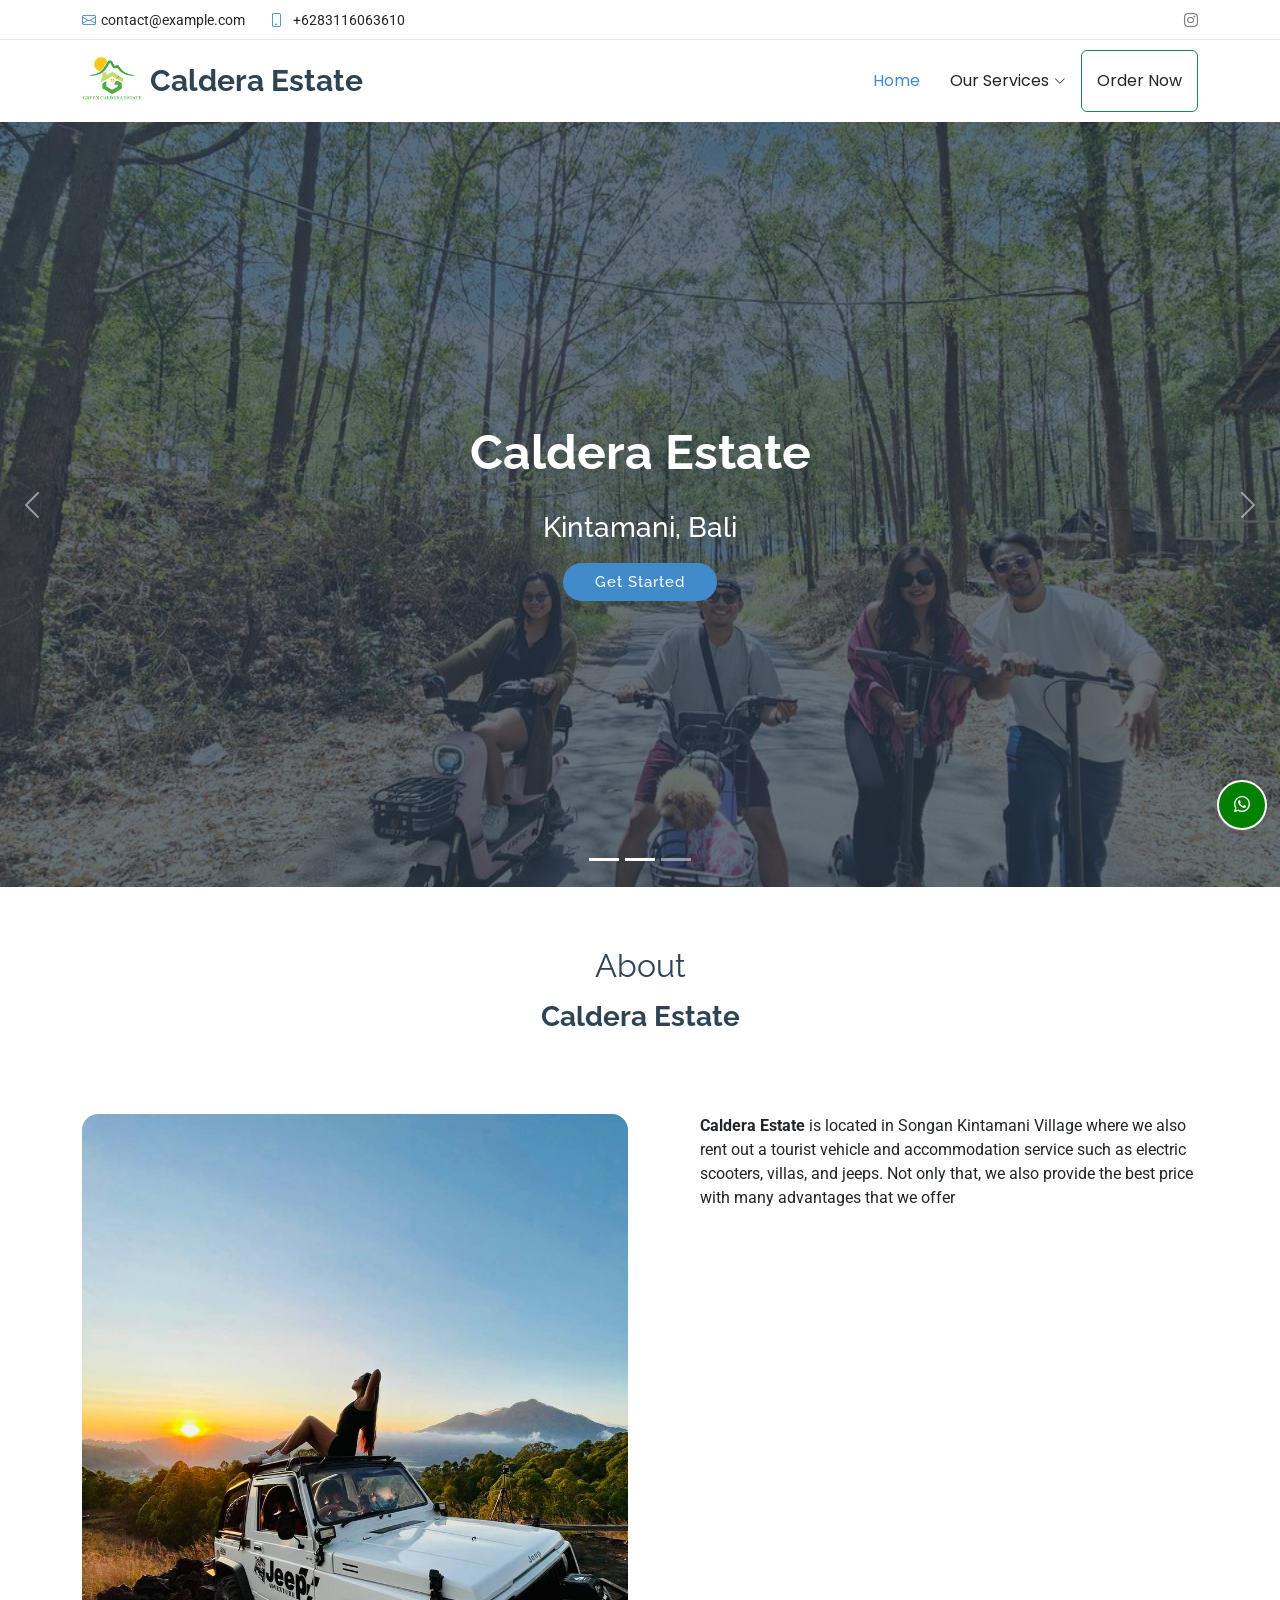
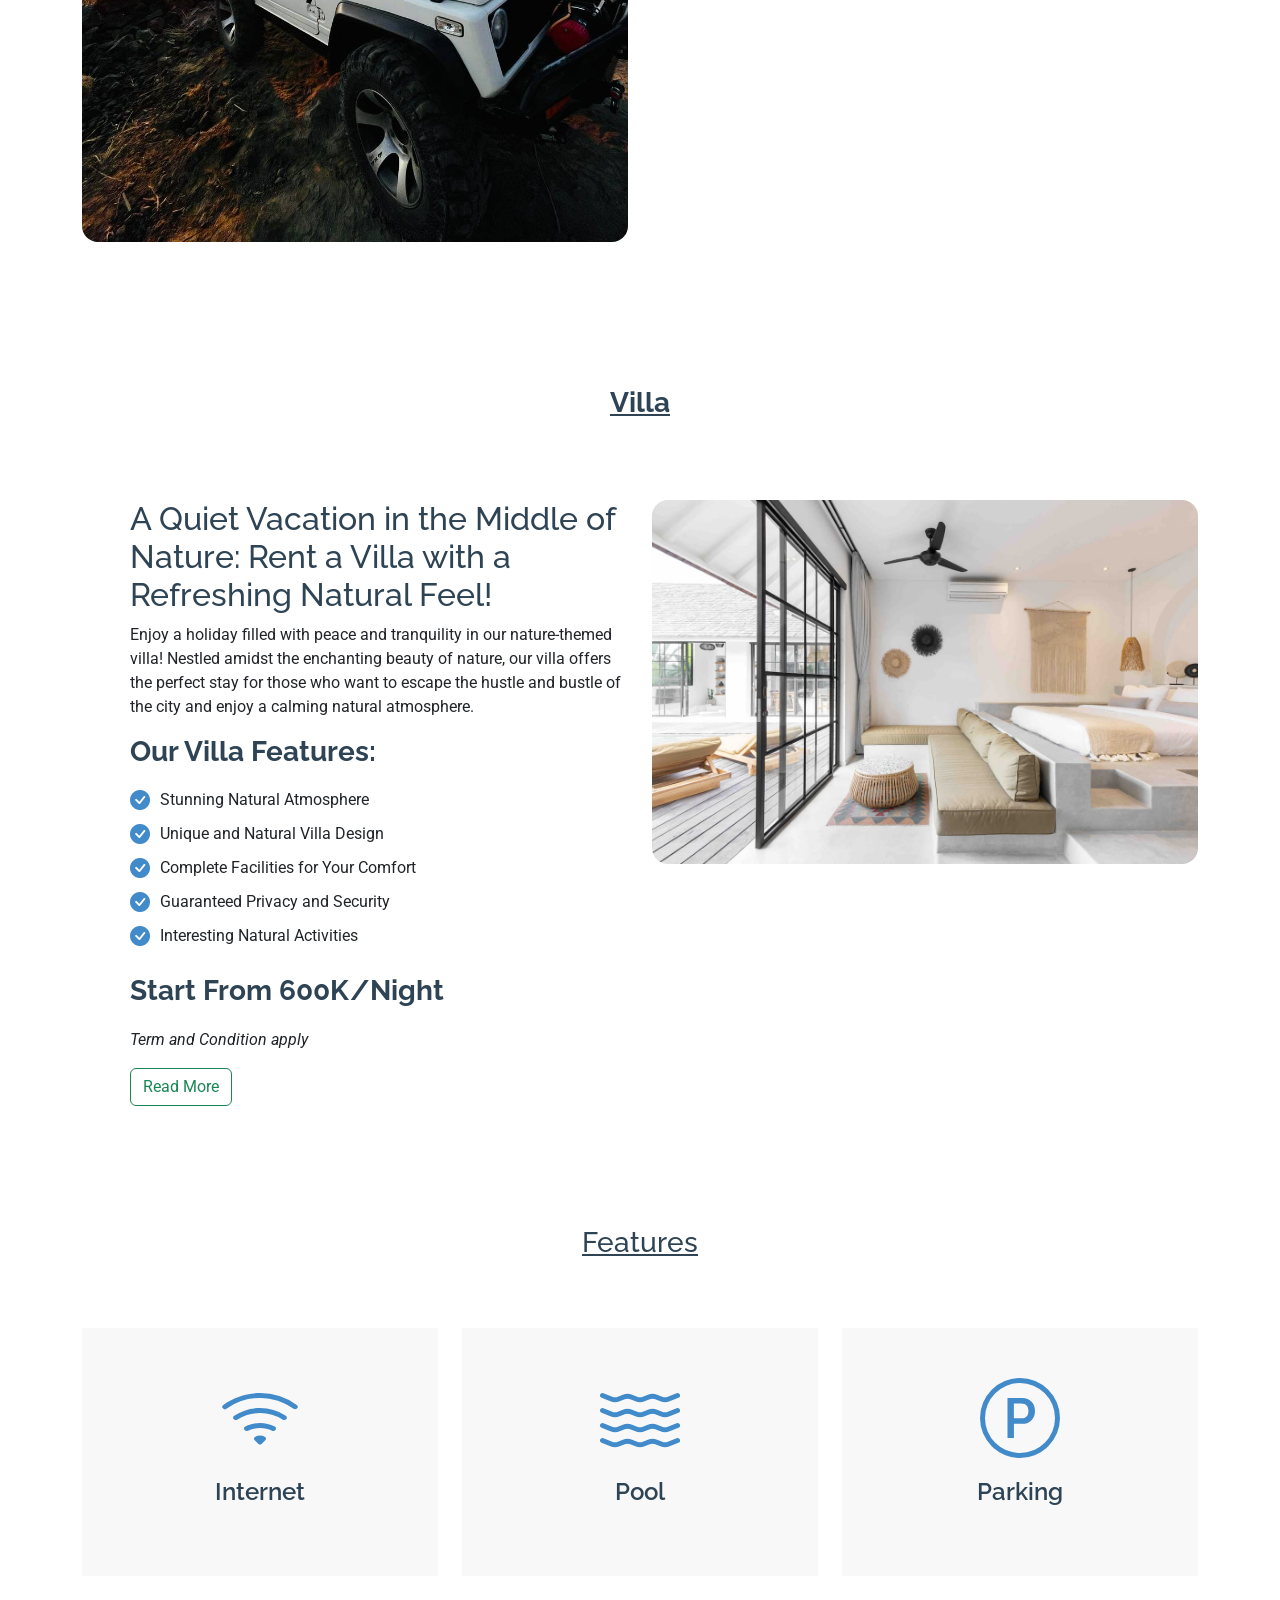
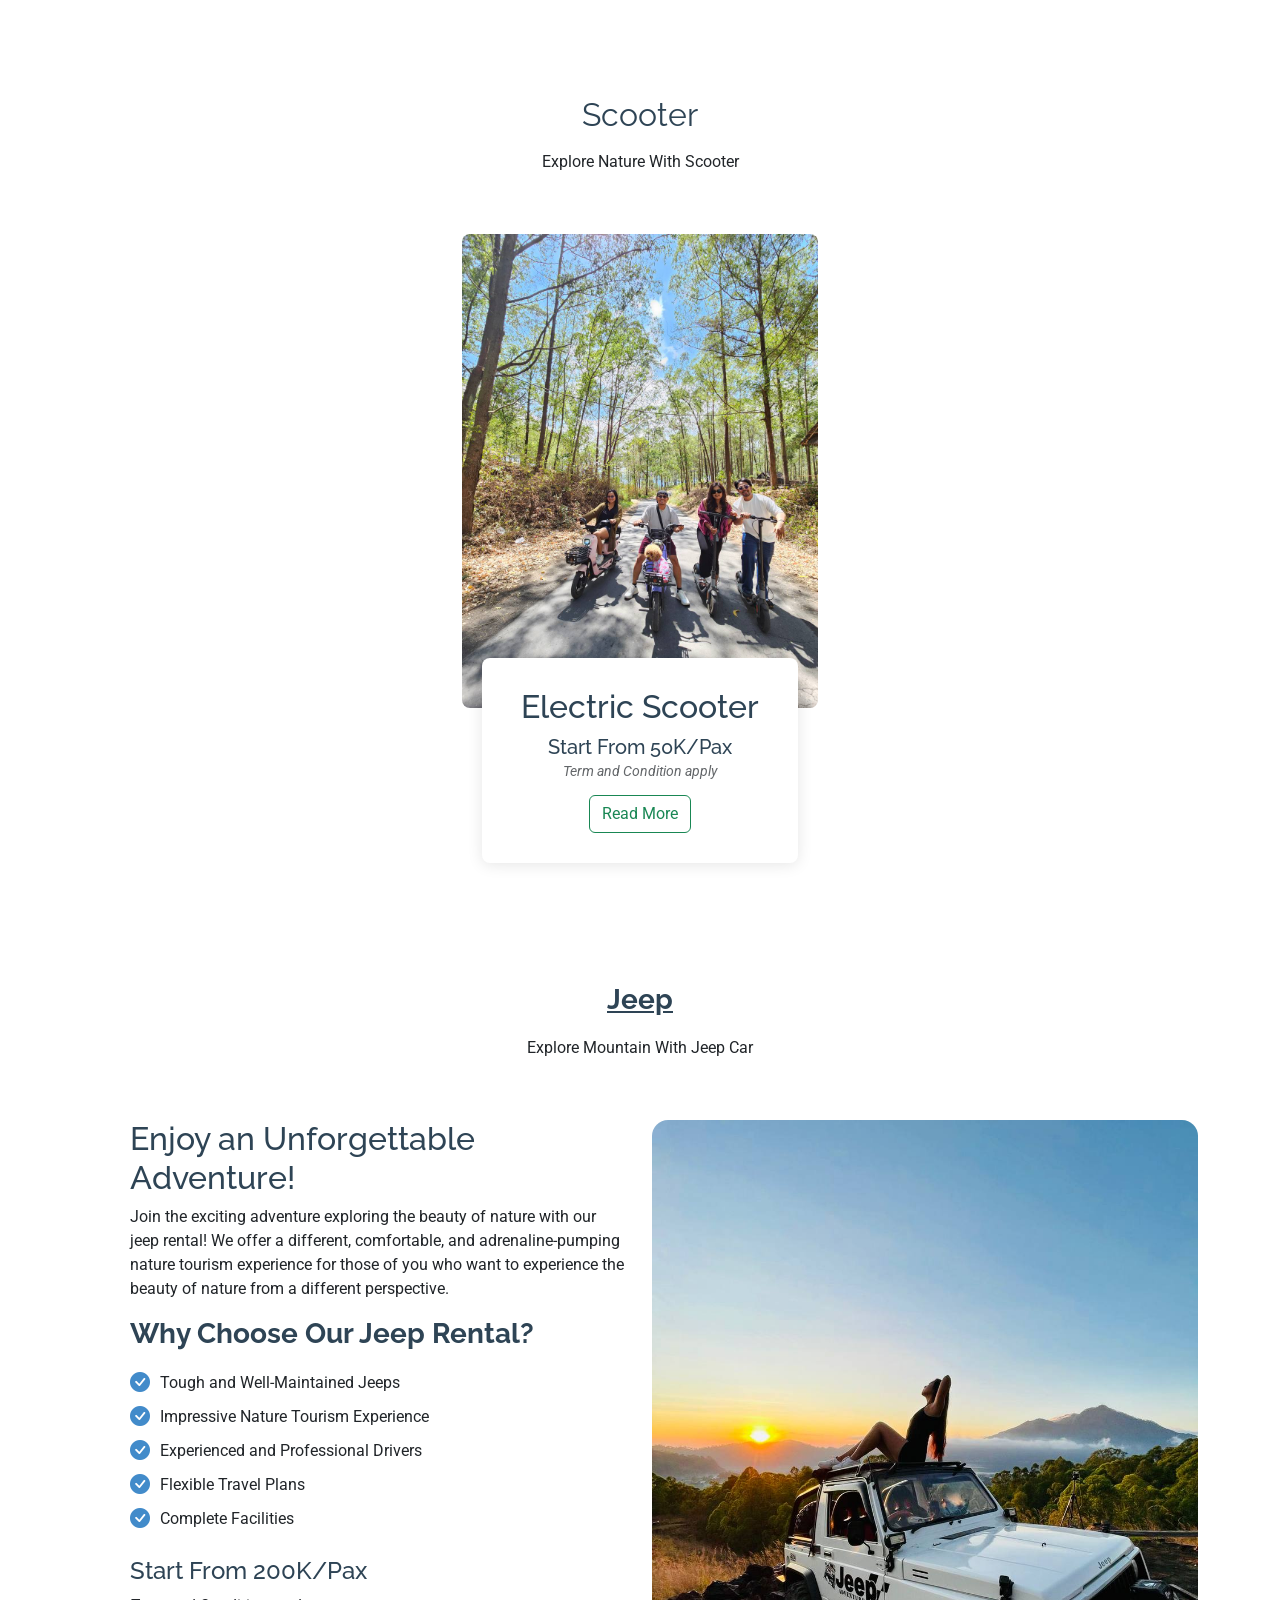
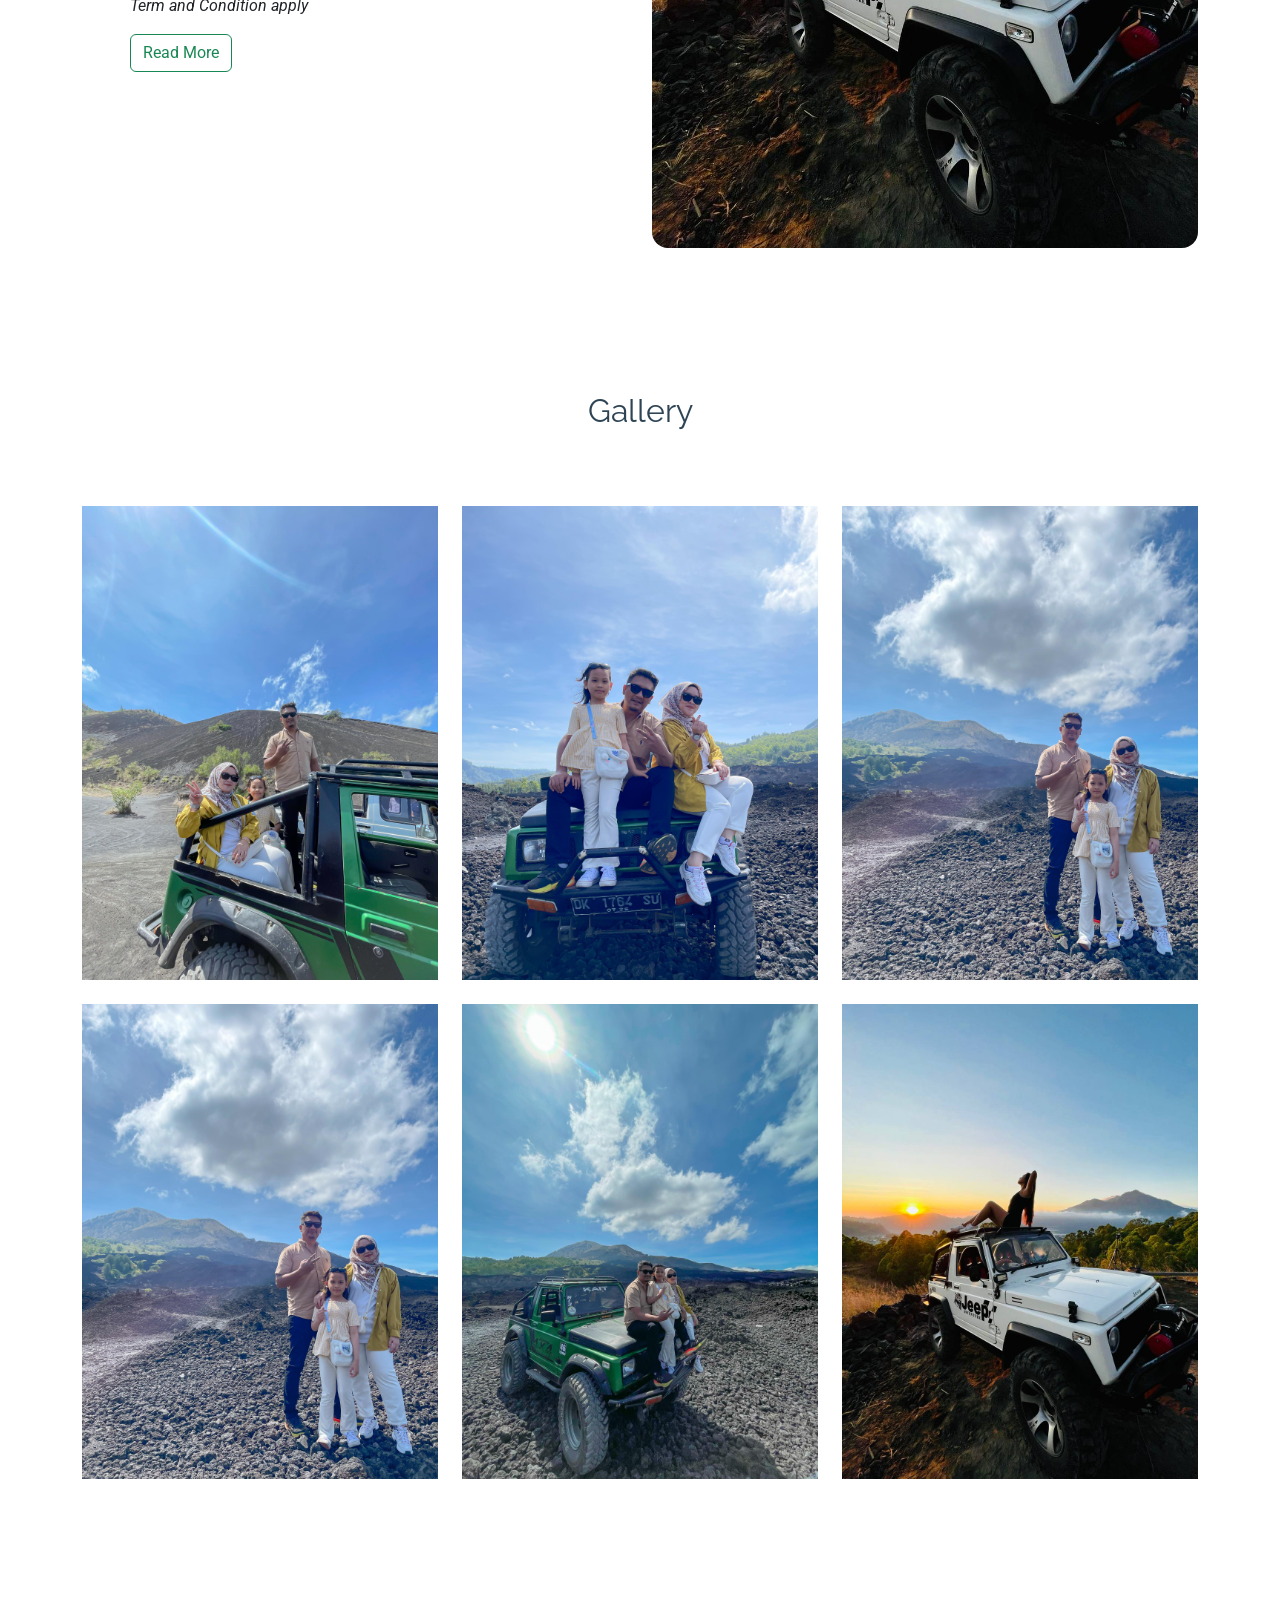
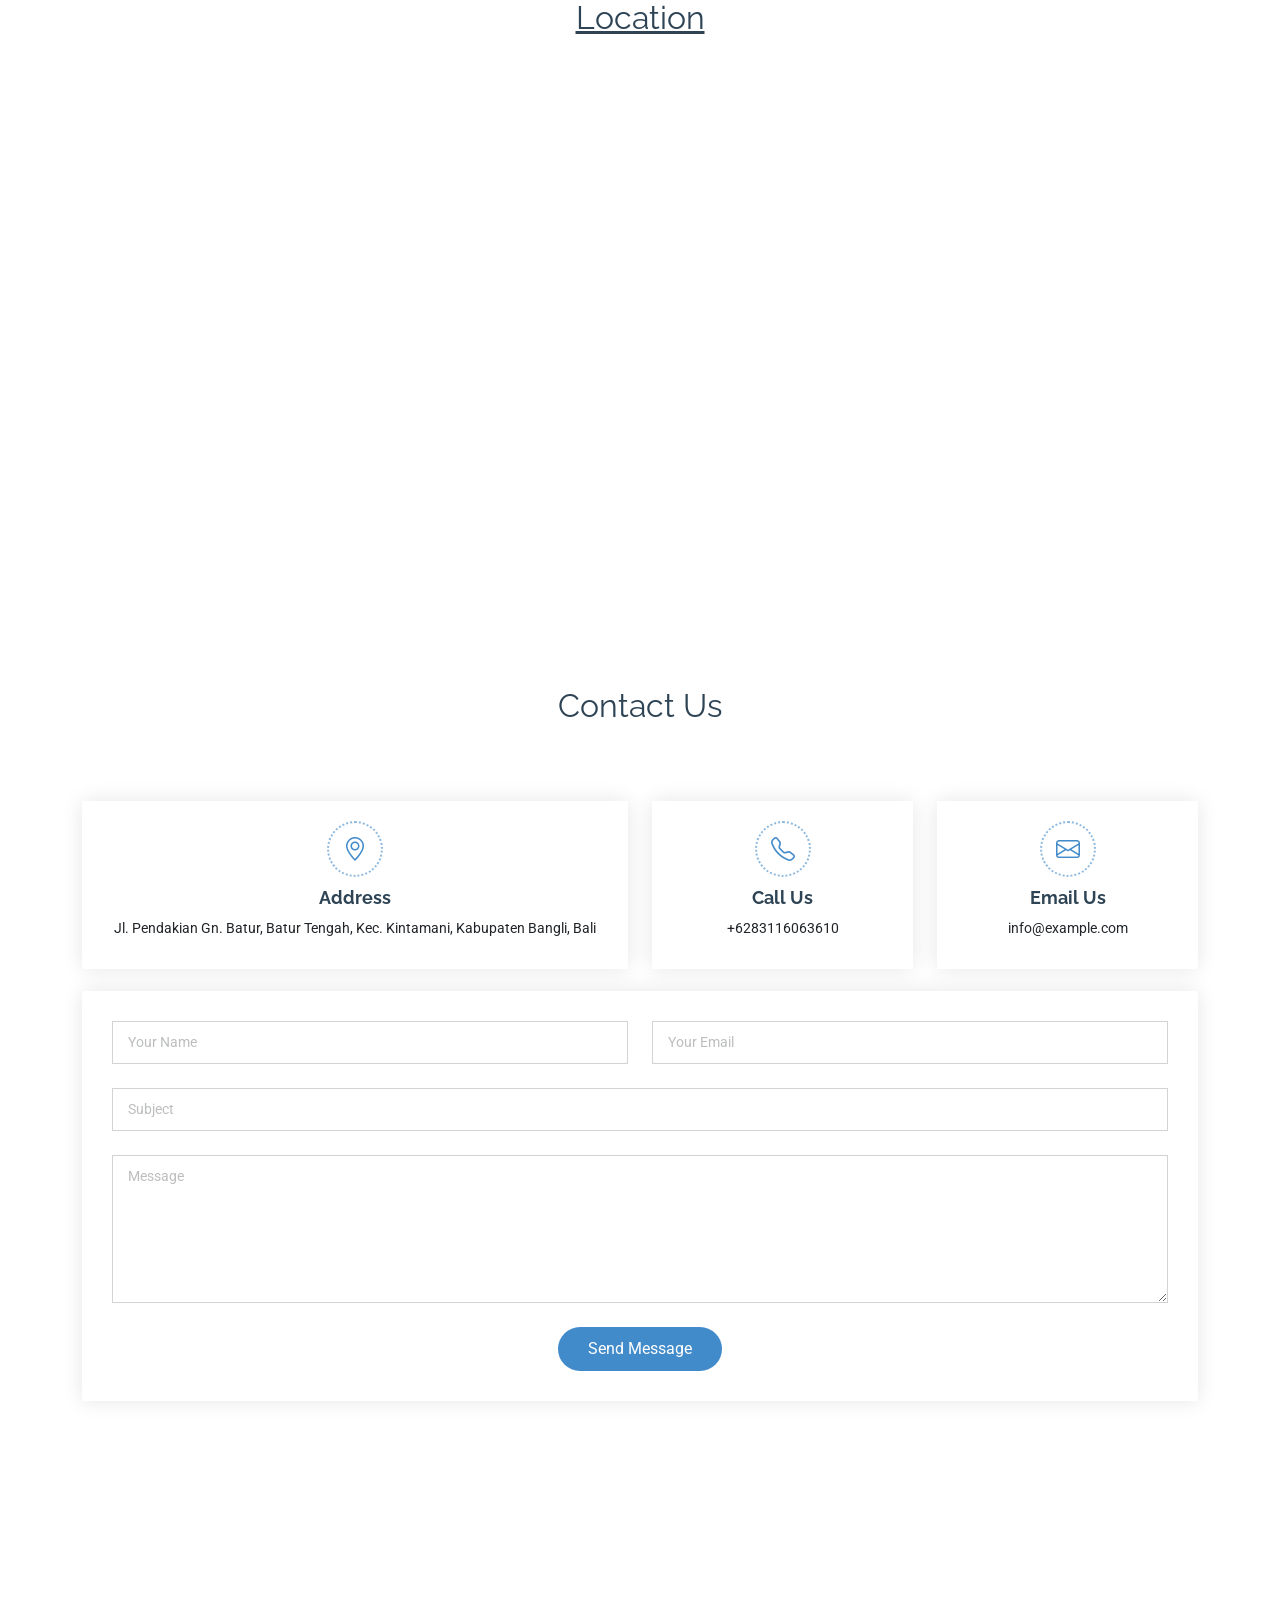
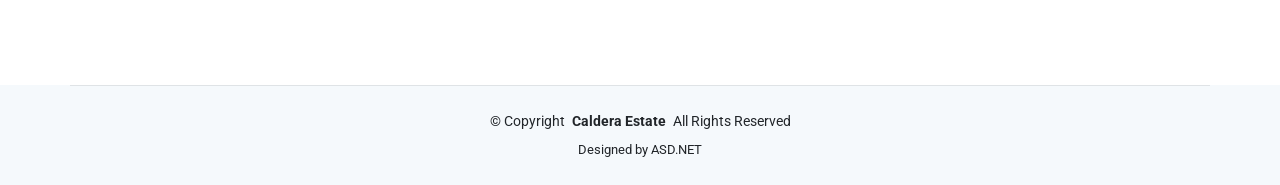
==== index.html @ f7e5e4a0 "Update index.html" ====
<!DOCTYPE html>
<html lang="en">

<head>
  <meta charset="utf-8">
  <meta content="width=device-width, initial-scale=1.0" name="viewport">
  <title>Caldera Estate</title>
  <meta name="description" content="">
  <meta name="keywords" content="">

  <!-- Favicons -->
  <link href="assets/img/logo green caldera-01-01.png" rel="icon">
  <link href="assets/img/apple-touch-icon.png" rel="apple-touch-icon">

  <!-- Fonts -->
  <link href="https://fonts.googleapis.com" rel="preconnect">
  <link href="https://fonts.gstatic.com" rel="preconnect" crossorigin>
  <link href="https://fonts.googleapis.com/css2?family=Roboto:ital,wght@0,100;0,300;0,400;0,500;0,700;0,900;1,100;1,300;1,400;1,500;1,700;1,900&family=Poppins:ital,wght@0,100;0,200;0,300;0,400;0,500;0,600;0,700;0,800;0,900;1,100;1,200;1,300;1,400;1,500;1,600;1,700;1,800;1,900&family=Raleway:ital,wght@0,100;0,200;0,300;0,400;0,500;0,600;0,700;0,800;0,900;1,100;1,200;1,300;1,400;1,500;1,600;1,700;1,800;1,900&display=swap" rel="stylesheet">

  <!-- Vendor CSS Files -->
  <link href="assets/vendor/bootstrap/css/bootstrap.min.css" rel="stylesheet">
  <link href="assets/vendor/bootstrap-icons/bootstrap-icons.css" rel="stylesheet">
  <link href="assets/vendor/aos/aos.css" rel="stylesheet">
  <link href="assets/vendor/glightbox/css/glightbox.min.css" rel="stylesheet">
  <link href="assets/vendor/swiper/swiper-bundle.min.css" rel="stylesheet">

  <!-- Main CSS File -->
  <link href="assets/css/main.css" rel="stylesheet">

</head>

<body class="index-page">

  <header id="header" class="header sticky-top">

    <div class="topbar d-flex align-items-center">
      <div class="container d-flex justify-content-center justify-content-md-between">
        <div class="contact-info d-flex align-items-center">
          <i class="bi bi-envelope d-flex align-items-center"><a href="mailto:contact@example.com">contact@example.com</a></i>
          <i class="bi bi-phone d-flex align-items-center ms-4"><a href="https://wa.me//6283116063610"><span>+6283116063610</span></a></i>
        </div>
        <div class="social-links d-none d-md-flex align-items-center">
          <a href="https://www.instagram.com/ebikekintamani/" class="instagram"><i class="bi bi-instagram"></i></a>
        </div>
      </div>
    </div><!-- End Top Bar -->

    <div class="branding d-flex align-items-cente">

      <div class="container position-relative d-flex align-items-center justify-content-between">
        <a href="index.html" class="logo d-flex align-items-center">
          <!-- Uncomment the line below if you also wish to use an image logo -->
          <!-- <img src="assets/img/logo.png" alt=""> -->
           <img src="assets/img/logo green caldera-01-01.png" class="d-inline-block align-text-top" alt="">
          <h1 class="sitename">Caldera Estate</h1>
        </a>

        <nav id="navmenu" class="navmenu">
          <ul>
            <li><a href="index.html" class="active">Home</a></li>
            
            <li class="dropdown"><a href="#"><span>Our Services</span> <i class="bi bi-chevron-down toggle-dropdown"></i></a>
              <ul>
                <li><a href="villa.html">Villa</a></li>
                <li><a href="scooter.html">Scooter</a></li>
                <li><a href="jeep.html">Jeep</a></li>
              </ul>
            </li>
            <a class="btn btn-outline-success" href="https://wa.me//6283116063610">Order Now</a>
          </ul>
          <i class="mobile-nav-toggle d-xl-none bi bi-list"></i>
        </nav>
      </div>
    </div>
  </header>

  <main class="main">

    <!-- Hero Section -->
    <section id="hero" class="hero section dark-background">

      <div id="hero-carousel" class="carousel slide carousel-fade" data-bs-ride="carousel" data-bs-interval="5000">

        <div class="carousel-item active">
          <img src="assets/img/JEEP/photo_2024-10-13_12-37-33.jpg" alt="">
          <div class="carousel-container">
            <h2>Caldera Estate<br></h2>
            <h3>Kintamani, Bali</h3>
            <a href="#about" class="btn-get-started">Get Started</a>
          </div>
        </div><!-- End Carousel Item -->

        <div class="carousel-item">
          <img src="assets/img/scooter/photo_2024-10-13_12-31-19.jpg" alt="">
          <div class="carousel-container">
            <h2>Caldera Estate<br></h2>
            <h3>Kintamani, Bali</h3>
            <a href="#about" class="btn-get-started">Get Started</a>
          </div>
        </div><!-- End Carousel Item -->

        <div class="carousel-item">
          <img src="assets/img/villa/c7f9b7d6.webp" alt="">
          <div class="carousel-container">
            <h2>Caldera Estate<br></h2>
            <h3>Kintamani, Bali</h3>
            <a href="#about" class="btn-get-started">Get Started</a>
          </div>
        </div><!-- End Carousel Item -->

        <a class="carousel-control-prev" href="#hero-carousel" role="button" data-bs-slide="prev">
          <span class="carousel-control-prev-icon bi bi-chevron-left" aria-hidden="true"></span>
        </a>

        <a class="carousel-control-next" href="#hero-carousel" role="button" data-bs-slide="next">
          <span class="carousel-control-next-icon bi bi-chevron-right" aria-hidden="true"></span>
        </a>

        <ol class="carousel-indicators"></ol>

      </div>

    </section><!-- /Hero Section -->

    <!-- About Section -->
    <section id="about" class="about section">

      <!-- Section Title -->
      <div class="container section-title" data-aos="fade-up">
        <h2>About</h2>
        <h3>Caldera Estate</h3>
      </div><!-- End Section Title -->

      <div class="container">

        <div class="row gy-4">
          <div class="col-lg-6" data-aos="fade-up" data-aos-delay="100">
            <img src="assets/img/JEEP/photo_2024-10-13_12-37-33.jpg" class="img-fluid rounded-4 mb-4" alt="">
          </div>
          <div class="col-lg-6" data-aos="fade-up" data-aos-delay="250">
            <div class="content ps-0 ps-lg-5">
              <p>
                <b>Caldera Estate</b> is located in Songan Kintamani Village where we also rent out a tourist vehicle and accommodation service such as electric scooters, villas, and jeeps. Not only that, we also provide the best price with many advantages that we offer
              </p>

            </div>
          </div>
        </div>

      </div>

    </section><!-- /About Section -->

    <section id="about" class="about section">

      <!-- Section Title -->
      <div class="container section-title" data-aos="fade-up">
        <h3><u>Villa</u></h3>
      </div><!-- End Section Title -->

      <div class="container">

        <div class="row gy-4">
          <div class="col-lg-6" data-aos="fade-up" data-aos-delay="250">
            <div class="content ps-0 ps-lg-5">
              <h2>
                A Quiet Vacation in the Middle of Nature: Rent a Villa with a Refreshing Natural Feel!
              </h2>
              <p>
                Enjoy a holiday filled with peace and tranquility in our nature-themed villa! Nestled amidst the enchanting beauty of nature, our villa offers the perfect stay for those who want to escape the hustle and bustle of the city and enjoy a calming natural atmosphere.
              </p>
              <h3>
                Our Villa Features:
              </h3>
              <ul>
                <li><i class="bi bi-check-circle-fill"></i> <span>Stunning Natural Atmosphere</span></li>
                <li><i class="bi bi-check-circle-fill"></i> <span>Unique and Natural Villa Design</span></li>
                <li><i class="bi bi-check-circle-fill"></i> <span>Complete Facilities for Your Comfort</span></li>
                <li><i class="bi bi-check-circle-fill"></i> <span>Guaranteed Privacy and Security</span></li>
                <li><i class="bi bi-check-circle-fill"></i> <span>Interesting Natural Activities</span></li>
              </ul>
              <h3>Start From 600K/Night</h2>
              <p> <i>Term and Condition apply</i></p>
              <a class="btn btn-outline-success" href="villa.html">Read More</a>
            </div>
          </div>
          <div class="col-lg-6" data-aos="fade-up" data-aos-delay="100">
            <img src="assets/img/villa/nq3jkj_6_inspirasi_rumah_gaya_seperti_villa_bali_casa_indonesia_15s43.jpg" class="img-fluid rounded-4 mb-4" alt="">
          </div>
        </div>
      </div>
    </section><!-- /About Section -->

    <section id="why-us" class="why-us section">
      <div class="container">
        <div class="container section-title" data-aos="fade-up">
          <h3><u>Features</u></h3>
        </div><!-- End Section Title -->
        <div class="row gy-4">
          
          <div class="col-lg-4" data-aos="fade-up" data-aos-delay="100">
            <div class="card-item">
              <span class="d-flex justify-content-center">
                <svg xmlns="http://www.w3.org/2000/svg" width="80" height="80" fill="currentColor" class="bi bi-wifi" viewBox="0 0 16 16">
                  <path d="M15.384 6.115a.485.485 0 0 0-.047-.736A12.44 12.44 0 0 0 8 3C5.259 3 2.723 3.882.663 5.379a.485.485 0 0 0-.048.736.52.52 0 0 0 .668.05A11.45 11.45 0 0 1 8 4c2.507 0 4.827.802 6.716 2.164.205.148.49.13.668-.049"/>
                  <path d="M13.229 8.271a.482.482 0 0 0-.063-.745A9.46 9.46 0 0 0 8 6c-1.905 0-3.68.56-5.166 1.526a.48.48 0 0 0-.063.745.525.525 0 0 0 .652.065A8.46 8.46 0 0 1 8 7a8.46 8.46 0 0 1 4.576 1.336c.206.132.48.108.653-.065m-2.183 2.183c.226-.226.185-.605-.1-.75A6.5 6.5 0 0 0 8 9c-1.06 0-2.062.254-2.946.704-.285.145-.326.524-.1.75l.015.015c.16.16.407.19.611.09A5.5 5.5 0 0 1 8 10c.868 0 1.69.201 2.42.56.203.1.45.07.61-.091zM9.06 12.44c.196-.196.198-.52-.04-.66A2 2 0 0 0 8 11.5a2 2 0 0 0-1.02.28c-.238.14-.236.464-.04.66l.706.706a.5.5 0 0 0 .707 0l.707-.707z"/>
                </svg>
              </span>
              <h4><a href="" class="stretched-link d-flex justify-content-center">Internet</a></h4>
            </div>
          </div><!-- Card Item -->

          <div class="col-lg-4" data-aos="fade-up" data-aos-delay="200">
            <div class="card-item">
              <span class="d-flex justify-content-center">
                <svg xmlns="http://www.w3.org/2000/svg" width="80" height="80" fill="currentColor" class="bi bi-water" viewBox="0 0 16 16">
                  <path d="M.036 3.314a.5.5 0 0 1 .65-.278l1.757.703a1.5 1.5 0 0 0 1.114 0l1.014-.406a2.5 2.5 0 0 1 1.857 0l1.015.406a1.5 1.5 0 0 0 1.114 0l1.014-.406a2.5 2.5 0 0 1 1.857 0l1.015.406a1.5 1.5 0 0 0 1.114 0l1.757-.703a.5.5 0 1 1 .372.928l-1.758.703a2.5 2.5 0 0 1-1.857 0l-1.014-.406a1.5 1.5 0 0 0-1.114 0l-1.015.406a2.5 2.5 0 0 1-1.857 0l-1.014-.406a1.5 1.5 0 0 0-1.114 0l-1.015.406a2.5 2.5 0 0 1-1.857 0L.314 3.964a.5.5 0 0 1-.278-.65m0 3a.5.5 0 0 1 .65-.278l1.757.703a1.5 1.5 0 0 0 1.114 0l1.014-.406a2.5 2.5 0 0 1 1.857 0l1.015.406a1.5 1.5 0 0 0 1.114 0l1.014-.406a2.5 2.5 0 0 1 1.857 0l1.015.406a1.5 1.5 0 0 0 1.114 0l1.757-.703a.5.5 0 1 1 .372.928l-1.758.703a2.5 2.5 0 0 1-1.857 0l-1.014-.406a1.5 1.5 0 0 0-1.114 0l-1.015.406a2.5 2.5 0 0 1-1.857 0l-1.014-.406a1.5 1.5 0 0 0-1.114 0l-1.015.406a2.5 2.5 0 0 1-1.857 0L.314 6.964a.5.5 0 0 1-.278-.65m0 3a.5.5 0 0 1 .65-.278l1.757.703a1.5 1.5 0 0 0 1.114 0l1.014-.406a2.5 2.5 0 0 1 1.857 0l1.015.406a1.5 1.5 0 0 0 1.114 0l1.014-.406a2.5 2.5 0 0 1 1.857 0l1.015.406a1.5 1.5 0 0 0 1.114 0l1.757-.703a.5.5 0 1 1 .372.928l-1.758.703a2.5 2.5 0 0 1-1.857 0l-1.014-.406a1.5 1.5 0 0 0-1.114 0l-1.015.406a2.5 2.5 0 0 1-1.857 0l-1.014-.406a1.5 1.5 0 0 0-1.114 0l-1.015.406a2.5 2.5 0 0 1-1.857 0L.314 9.964a.5.5 0 0 1-.278-.65m0 3a.5.5 0 0 1 .65-.278l1.757.703a1.5 1.5 0 0 0 1.114 0l1.014-.406a2.5 2.5 0 0 1 1.857 0l1.015.406a1.5 1.5 0 0 0 1.114 0l1.014-.406a2.5 2.5 0 0 1 1.857 0l1.015.406a1.5 1.5 0 0 0 1.114 0l1.757-.703a.5.5 0 1 1 .372.928l-1.758.703a2.5 2.5 0 0 1-1.857 0l-1.014-.406a1.5 1.5 0 0 0-1.114 0l-1.015.406a2.5 2.5 0 0 1-1.857 0l-1.014-.406a1.5 1.5 0 0 0-1.114 0l-1.015.406a2.5 2.5 0 0 1-1.857 0l-1.757-.703a.5.5 0 0 1-.278-.65"/>
                </svg>
              </span>
              <h4><a href="" class="stretched-link d-flex justify-content-center">Pool</a></h4>
            </div>
          </div><!-- Card Item -->

          <div class="col-lg-4" data-aos="fade-up" data-aos-delay="300">
            <div class="card-item">
              <span class="d-flex justify-content-center">
                <svg xmlns="http://www.w3.org/2000/svg" width="80" height="80" fill="currentColor" class="bi bi-p-circle" viewBox="0 0 16 16">
                  <path d="M1 8a7 7 0 1 0 14 0A7 7 0 0 0 1 8m15 0A8 8 0 1 1 0 8a8 8 0 0 1 16 0M5.5 4.002h2.962C10.045 4.002 11 5.104 11 6.586c0 1.494-.967 2.578-2.55 2.578H6.784V12H5.5zm2.77 4.072c.893 0 1.419-.545 1.419-1.488s-.526-1.482-1.42-1.482H6.778v2.97z"/>
                </svg>
              </span>
              <h4><a href="" class="stretched-link d-flex justify-content-center">Parking</a></h4>
            </div>
          </div><!-- Card Item -->
        </div>
      </div>

    </section><!-- /Why Us Section -->

    <!-- Portfolio Section -->

    <!-- Team Section -->
    <section id="team" class="team section">

      <!-- Section Title -->
      <div class="container section-title" data-aos="fade-up"> 
        <h2>Scooter</h2>
        <p>Explore Nature With Scooter</p>
      </div><!-- End Section Title -->

      <div class="container" data-aos="fade-up" data-aos-delay="100">

        <div class="row gy-5 d-flex justify-content-center">

          <div class="col-xl-4 col-md-6 d-flex" data-aos="zoom-in" data-aos-delay="200">
            <div class="team-member">
              <div class="member-img">
                <img src="assets/img/scooter/photo_2024-10-13_12-31-19.jpg" class="img-fluid" alt="">
              </div>
              <div class="member-info">
                <h2>Electric Scooter</h2>
                <h4>Start From 50K/Pax</h4>
                <p><i>Term and Condition apply</i></p>
                <a class="btn btn-outline-success" href="scooter.html">Read More</a>
              </div>
            </div>
          </div><!-- End Team Member -->          
        </div>
      </div>

    </section><!-- /Team Section -->
 
    <section id="about" class="about section">

      <!-- Section Title -->
      <div class="container section-title" data-aos="fade-up">
        <h3><u>Jeep</u></h3>
        <p>Explore Mountain With Jeep Car</p>
      </div><!-- End Section Title -->

      <div class="container">

        <div class="row gy-4">
          <div class="col-lg-6" data-aos="fade-up" data-aos-delay="250">
            <div class="content ps-0 ps-lg-5">
              <h2>
                Enjoy an Unforgettable Adventure!
              </h2>
              <p>Join the exciting adventure exploring the beauty of nature with our jeep rental! We offer a different, comfortable, and adrenaline-pumping nature tourism experience for those of you who want to experience the beauty of nature from a different perspective.</p>
              <h3>
                Why Choose Our Jeep Rental?
              </h3>
              <ul>
                <li><i class="bi bi-check-circle-fill"></i> <span>Tough and Well-Maintained Jeeps</span></li>
                <li><i class="bi bi-check-circle-fill"></i> <span>Impressive Nature Tourism Experience</span></li>
                <li><i class="bi bi-check-circle-fill"></i> <span>Experienced and Professional Drivers</span></li>
                <li><i class="bi bi-check-circle-fill"></i> <span>Flexible Travel Plans</span></li>
                <li><i class="bi bi-check-circle-fill"></i> <span>Complete Facilities</span></li>
              </ul>
              <h4>Start From 200K/Pax</h4>
                <p><i>Term and Condition apply</i></p>
              <a class="btn btn-outline-success" href="jeep.html">Read More</a>
            </div>
          </div>
          <div class="col-lg-6" data-aos="fade-up" data-aos-delay="100">
            <img src="assets/img/JEEP/photo_2024-10-13_12-37-33.jpg" class="img-fluid rounded-4 mb-4" alt="">
          </div>
        </div>
      </div>
    </section><!-- /About Section -->

    <section id="portfolio" class="portfolio section">

      <!-- Section Title -->
      <div class="container section-title" data-aos="fade-up">
        <h2>Gallery</h2>
      </div><!-- End Section Title -->

      <div class="container">

        <div class="isotope-layout" data-layout="masonry" data-sort="original-order">
          <div class="row gy-4 isotope-container" data-aos="fade-up" data-aos-delay="200">

            <div class="col-lg-4 col-md-6 portfolio-item isotope-item">
              <img src="assets/img/JEEP/IMG_6851.JPG" class="img-fluid" alt="">
              <div class="portfolio-info">
                <a href="assets/img/JEEP/IMG_6851.JPG" data-gallery="portfolio-gallery" class="glightbox preview-link"><i class="bi bi-zoom-in"></i></a>
              </div>
            </div><!-- End Portfolio Item -->

            <div class="col-lg-4 col-md-6 portfolio-item isotope-item">
              <img src="assets/img/JEEP/IMG_6852.JPG" class="img-fluid" alt="">
              <div class="portfolio-info">
                <a href="assets/img/JEEP/IMG_6852.JPG" data-gallery="portfolio-gallery" class="glightbox preview-link"><i class="bi bi-zoom-in"></i></a>
              </div>
            </div><!-- End Portfolio Item -->

            <div class="col-lg-4 col-md-6 portfolio-item isotope-item">
              <img src="assets/img/JEEP/IMG_6853.JPG" class="img-fluid" alt="">
              <div class="portfolio-info">
                <a href="assets/img/JEEP/IMG_6853.JPG" data-gallery="portfolio-gallery" class="glightbox preview-link"><i class="bi bi-zoom-in"></i></a>
              </div>
            </div><!-- End Portfolio Item -->

            <div class="col-lg-4 col-md-6 portfolio-item isotope-item">
              <img src="assets/img/JEEP/IMG_6853.JPG" class="img-fluid" alt="">
              <div class="portfolio-info">
                <a href="assets/img/JEEP/IMG_6853.JPG" data-gallery="portfolio-gallery" class="glightbox preview-link"><i class="bi bi-zoom-in"></i></a>
              </div>
            </div><!-- End Portfolio Item -->

            <div class="col-lg-4 col-md-6 portfolio-item isotope-item">
              <img src="assets/img/JEEP/IMG_6854.JPG" class="img-fluid" alt="">
              <div class="portfolio-info">
                <a href="assets/img/JEEP/IMG_6854.JPG" data-gallery="portfolio-gallery" class="glightbox preview-link"><i class="bi bi-zoom-in"></i></a>
              </div>
            </div><!-- End Portfolio Item -->

            <div class="col-lg-4 col-md-6 portfolio-item isotope-item">
              <img src="assets/img/JEEP/photo_2024-10-13_12-37-33.jpg" class="img-fluid" alt="">
              <div class="portfolio-info">
                <a href="assets/img/JEEP/photo_2024-10-13_12-37-33.jpg" data-gallery="portfolio-gallery" class="glightbox preview-link"><i class="bi bi-zoom-in"></i></a>
              </div>
            </div><!-- End Portfolio Item -->
          </div><!-- End Portfolio Container -->
        </div>
      </div>
    </section><!-- /Portfolio Section -->

    <section id="location" class="contact section">
      <div class="container section-title" data-aos="fade-up">
        <h2><u>Location</u></h2>
      </div><!-- End Section Title -->
      <div class="container">
        <div class="mb-5" data-aos="fade-up" data-aos-delay="200">
          <iframe style="border: 0; width: 100%; height: 400px;" src="https://www.google.com/maps/embed?pb=!1m18!1m12!1m3!1d3804.441745624122!2d115.38625267483654!3d-8.263563391770347!2m3!1f0!2f0!3f0!3m2!1i1024!2i768!4f13.1!3m3!1m2!1s0x2dd1f787863743c9%3A0x30054f7d917d775a!2sEbike%20Kintamani!5e1!3m2!1sid!2sid!4v1724338962356!5m2!1sid!2sid" width="600" height="450" style="border:0;" allowfullscreen="" loading="lazy" referrerpolicy="no-referrer-when-downgrade"></iframe>
        </div><!-- End Google Maps -->
      </div>
    </section>

    <!-- Contact Section -->
    <section id="contact" class="contact section">

      <!-- Section Title -->
      <div class="container section-title" data-aos="fade-up">
        <h2>Contact Us</h2>
      </div><!-- End Section Title -->

      <div class="container" data-aos="fade-up" data-aos-delay="100">

        <div class="row gy-4">

          <div class="col-lg-6">
            <div class="info-item d-flex flex-column justify-content-center align-items-center" data-aos="fade-up" data-aos-delay="200">
              <i class="bi bi-geo-alt"></i>
              <h3>Address</h3>
              <p>Jl. Pendakian Gn. Batur, Batur Tengah, Kec. Kintamani, Kabupaten Bangli, Bali</p>
            </div>
          </div><!-- End Info Item -->

          <div class="col-lg-3 col-md-6">
            <div class="info-item d-flex flex-column justify-content-center align-items-center" data-aos="fade-up" data-aos-delay="300">
              <i class="bi bi-telephone"></i>
              <h3>Call Us</h3>
              <p>+6283116063610</p>
            </div>
          </div><!-- End Info Item -->

          <div class="col-lg-3 col-md-6">
            <div class="info-item d-flex flex-column justify-content-center align-items-center" data-aos="fade-up" data-aos-delay="400">
              <i class="bi bi-envelope"></i>
              <h3>Email Us</h3>
              <p>info@example.com</p>
            </div>
          </div><!-- End Info Item -->

        </div>

        <form action="forms/contact.php" method="post" class="php-email-form" data-aos="fade-up" data-aos-delay="400">
          <div class="row gy-4">

            <div class="col-md-6">
              <input type="text" name="name" class="form-control" placeholder="Your Name" required="">
            </div>

            <div class="col-md-6 ">
              <input type="email" class="form-control" name="email" placeholder="Your Email" required="">
            </div>

            <div class="col-md-12">
              <input type="text" class="form-control" name="subject" placeholder="Subject" required="">
            </div>

            <div class="col-md-12">
              <textarea class="form-control" name="message" rows="6" placeholder="Message" required=""></textarea>
            </div>

            <div class="col-md-12 text-center">
              <div class="loading">Loading</div>
              <div class="error-message"></div>
              <div class="sent-message">Your message has been sent. Thank you!</div>

              <button type="submit">Send Message</button>
            </div>

          </div>
        </form><!-- End Contact Form -->

      </div>

    </section><!-- /Contact Section -->

  </main>
  <div class="d-flex align-items-end flex-column" style="height: 200px;">
    <div class="mt-auto p-2">
      <a href="https://wa.me//6283116063610" target="_blank">
        <button class="btn-floating whatsapp">
          <i class="bi bi-whatsapp"></i>
          <span>+62 83116063610</span> 
        </button>
      </a>
    </div>
  </div>

  <footer id="footer" class="footer light-background">
    <div class="container copyright text-center mt-4">
      <p>© <span>Copyright</span> <strong class="px-1 sitename">Caldera Estate</strong> <span>All Rights Reserved</span></p>
      <div class="credits">
        Designed by ASD.NET
      </div>
    </div>
  </footer>

  <!-- Scroll Top -->
  <a href="" class="scroll-top d-flex align-items-center justify-content-center"><i class="bi bi-arrow-up"></i></a>
    

  <!-- Vendor JS Files -->
  <script src="assets/vendor/bootstrap/js/bootstrap.bundle.min.js"></script>
  <script src="assets/vendor/php-email-form/validate.js"></script>
  <script src="assets/vendor/aos/aos.js"></script>
  <script src="assets/vendor/glightbox/js/glightbox.min.js"></script>
  <script src="assets/vendor/purecounter/purecounter_vanilla.js"></script>
  <script src="assets/vendor/imagesloaded/imagesloaded.pkgd.min.js"></script>
  <script src="assets/vendor/isotope-layout/isotope.pkgd.min.js"></script>
  <script src="assets/vendor/swiper/swiper-bundle.min.js"></script>

  <!-- Main JS File -->
  <script src="assets/js/main.js"></script>

</body>

</html>
---- assets/css/main.css ----
/* Fonts */
:root {
  --default-font: "Roboto",  system-ui, -apple-system, "Segoe UI", Roboto, "Helvetica Neue", Arial, "Noto Sans", "Liberation Sans", sans-serif, "Apple Color Emoji", "Segoe UI Emoji", "Segoe UI Symbol", "Noto Color Emoji";
  --heading-font: "Raleway",  sans-serif;
  --nav-font: "Poppins",  sans-serif;
}

/* Global Colors - The following color variables are used throughout the website. Updating them here will change the color scheme of the entire website */
:root { 
  --background-color: #ffffff; /* Background color for the entire website, including individual sections */
  --default-color: #212529; /* Default color used for the majority of the text content across the entire website */
  --heading-color: #2e4455; /* Color for headings, subheadings and title throughout the website */
  --accent-color: #428bca; /* Accent color that represents your brand on the website. It's used for buttons, links, and other elements that need to stand out */
  --surface-color: #ffffff; /* The surface color is used as a background of boxed elements within sections, such as cards, icon boxes, or other elements that require a visual separation from the global background. */
  --contrast-color: #ffffff; /* Contrast color for text, ensuring readability against backgrounds of accent, heading, or default colors. */
}

/* Nav Menu Colors - The following color variables are used specifically for the navigation menu. They are separate from the global colors to allow for more customization options */
:root {
  --nav-color: #212529;  /* The default color of the main navmenu links */
  --nav-hover-color: #428bca; /* Applied to main navmenu links when they are hovered over or active */
  --nav-mobile-background-color: #ffffff; /* Used as the background color for mobile navigation menu */
  --nav-dropdown-background-color: #ffffff; /* Used as the background color for dropdown items that appear when hovering over primary navigation items */
  --nav-dropdown-color: #212529; /* Used for navigation links of the dropdown items in the navigation menu. */
  --nav-dropdown-hover-color: #428bca; /* Similar to --nav-hover-color, this color is applied to dropdown navigation links when they are hovered over. */
}

/* Color Presets - These classes override global colors when applied to any section or element, providing reuse of the sam color scheme. */

.light-background {
  --background-color: #f5f9fc;
  --surface-color: #ffffff;
}

.dark-background {
  --background-color: #263746;
  --default-color: #ffffff;
  --heading-color: #ffffff;
  --surface-color: #385167;
  --contrast-color: #ffffff;
}

/* Smooth scroll */
:root {
  scroll-behavior: smooth;
}

/*--------------------------------------------------------------
# General Styling & Shared Classes
--------------------------------------------------------------*/
body {
  color: var(--default-color);
  background-color: var(--background-color);
  font-family: var(--default-font);
}

a {
  color: var(--accent-color);
  text-decoration: none;
  transition: 0.3s;
}

a:hover {
  color: color-mix(in srgb, var(--accent-color), transparent 25%);
  text-decoration: none;
}

h1,
h2,
h3,
h4,
h5,
h6 {
  color: var(--heading-color);
  font-family: var(--heading-font);
}

/* Pulsating Play Button
------------------------------*/
.pulsating-play-btn {
  width: 94px;
  height: 94px;
  background: radial-gradient(var(--accent-color) 50%, color-mix(in srgb, var(--accent-color), transparent 75%) 52%);
  border-radius: 50%;
  display: block;
  position: relative;
  overflow: hidden;
}

.pulsating-play-btn:before {
  content: "";
  position: absolute;
  width: 120px;
  height: 120px;
  animation-delay: 0s;
  animation: pulsate-play-btn 2s;
  animation-direction: forwards;
  animation-iteration-count: infinite;
  animation-timing-function: steps;
  opacity: 1;
  border-radius: 50%;
  border: 5px solid color-mix(in srgb, var(--accent-color), transparent 30%);
  top: -15%;
  left: -15%;
  background: rgba(198, 16, 0, 0);
}

.pulsating-play-btn:after {
  content: "";
  position: absolute;
  left: 50%;
  top: 50%;
  transform: translateX(-40%) translateY(-50%);
  width: 0;
  height: 0;
  border-top: 10px solid transparent;
  border-bottom: 10px solid transparent;
  border-left: 15px solid #fff;
  z-index: 100;
  transition: all 400ms cubic-bezier(0.55, 0.055, 0.675, 0.19);
}

.pulsating-play-btn:hover:before {
  content: "";
  position: absolute;
  left: 50%;
  top: 50%;
  transform: translateX(-40%) translateY(-50%);
  width: 0;
  height: 0;
  border: none;
  border-top: 10px solid transparent;
  border-bottom: 10px solid transparent;
  border-left: 15px solid #fff;
  z-index: 200;
  animation: none;
  border-radius: 0;
}

.pulsating-play-btn:hover:after {
  border-left: 15px solid var(--accent-color);
  transform: scale(20);
}

@keyframes pulsate-play-btn {
  0% {
    transform: scale(0.6, 0.6);
    opacity: 1;
  }

  100% {
    transform: scale(1, 1);
    opacity: 0;
  }
}

/* PHP Email Form Messages
------------------------------*/
.php-email-form .error-message {
  display: none;
  background: #df1529;
  color: #ffffff;
  text-align: left;
  padding: 15px;
  margin-bottom: 24px;
  font-weight: 600;
}

.php-email-form .sent-message {
  display: none;
  color: #ffffff;
  background: #059652;
  text-align: center;
  padding: 15px;
  margin-bottom: 24px;
  font-weight: 600;
}

.php-email-form .loading {
  display: none;
  background: var(--surface-color);
  text-align: center;
  padding: 15px;
  margin-bottom: 24px;
}

.php-email-form .loading:before {
  content: "";
  display: inline-block;
  border-radius: 50%;
  width: 24px;
  height: 24px;
  margin: 0 10px -6px 0;
  border: 3px solid var(--accent-color);
  border-top-color: var(--surface-color);
  animation: php-email-form-loading 1s linear infinite;
}

@keyframes php-email-form-loading {
  0% {
    transform: rotate(0deg);
  }

  100% {
    transform: rotate(360deg);
  }
}

/*--------------------------------------------------------------
# Global Header
--------------------------------------------------------------*/
.header {
  color: var(--default-color);
  transition: all 0.5s;
  z-index: 997;
  background-color: var(--background-color);
}

.header .topbar {
  height: 40px;
  padding: 0;
  font-size: 14px;
  transition: all 0.5s;
  border-bottom: 1px solid color-mix(in srgb, var(--default-color), transparent 90%);
}

.header .topbar .contact-info i {
  font-style: normal;
  color: var(--accent-color);
}

.header .topbar .contact-info i a,
.header .topbar .contact-info i span {
  padding-left: 5px;
  color: var(--default-color);
}

@media (max-width: 575px) {

  .header .topbar .contact-info i a,
  .header .topbar .contact-info i span {
    font-size: 13px;
  }
}

.header .topbar .contact-info i a {
  line-height: 0;
  transition: 0.3s;
  color: var(--default-color);
}

.header .topbar .contact-info i a:hover {
  text-decoration: underline;
}

.header .topbar .social-links a {
  color: color-mix(in srgb, var(--default-color), transparent 40%);
  line-height: 0;
  transition: 0.3s;
  margin-left: 20px;
}

.header .topbar .social-links a:hover {
  color: var(--accent-color);
}

.header .branding {
  min-height: 60px;
  padding: 10px 0;
}

.header .logo {
  line-height: 1;
}

.header .logo img {
  max-height: 60px;
  margin-right: 8px;
}

.header .logo h1 {
  font-size: 30px;
  margin: 0;
  font-weight: 700;
  color: var(--heading-color);
}

.scrolled .header {
  box-shadow: 0px 0 18px rgba(0, 0, 0, 0.1);
}

/*--------------------------------------------------------------
# Navigation Menu
--------------------------------------------------------------*/
/* Navmenu - Desktop */
@media (min-width: 1200px) {
  .navmenu {
    padding: 0;
  }

  .navmenu ul {
    margin: 0;
    padding: 0;
    display: flex;
    list-style: none;
    align-items: center;
  }

  .navmenu li {
    position: relative;
  }

  .navmenu a,
  .navmenu a:focus {
    color: var(--nav-color);
    padding: 18px 15px;
    font-size: 16px;
    font-family: var(--nav-font);
    font-weight: 400;
    display: flex;
    align-items: center;
    justify-content: space-between;
    white-space: nowrap;
    transition: 0.3s;
  }

  .navmenu a i,
  .navmenu a:focus i {
    font-size: 12px;
    line-height: 0;
    margin-left: 5px;
    transition: 0.3s;
  }

  .navmenu li:last-child a {
    padding-right: 0;
  }

  .navmenu li:hover>a,
  .navmenu .active,
  .navmenu .active:focus {
    color: var(--nav-hover-color);
  }

  .navmenu .dropdown ul {
    margin: 0;
    padding: 10px 0;
    background: var(--nav-dropdown-background-color);
    display: block;
    position: absolute;
    visibility: hidden;
    left: 14px;
    top: 130%;
    opacity: 0;
    transition: 0.3s;
    border-radius: 4px;
    z-index: 99;
    box-shadow: 0px 0px 30px rgba(0, 0, 0, 0.1);
  }

  .navmenu .dropdown ul li {
    min-width: 200px;
  }

  .navmenu .dropdown ul a {
    padding: 10px 20px;
    font-size: 15px;
    text-transform: none;
    color: var(--nav-dropdown-color);
  }

  .navmenu .dropdown ul a i {
    font-size: 12px;
  }

  .navmenu .dropdown ul a:hover,
  .navmenu .dropdown ul .active:hover,
  .navmenu .dropdown ul li:hover>a {
    color: var(--nav-dropdown-hover-color);
  }

  .navmenu .dropdown:hover>ul {
    opacity: 1;
    top: 100%;
    visibility: visible;
  }

  .navmenu .dropdown .dropdown ul {
    top: 0;
    left: -90%;
    visibility: hidden;
  }

  .navmenu .dropdown .dropdown:hover>ul {
    opacity: 1;
    top: 0;
    left: -100%;
    visibility: visible;
  }
}

/* Navmenu - Mobile */
@media (max-width: 1199px) {
  .mobile-nav-toggle {
    color: var(--nav-color);
    font-size: 28px;
    line-height: 0;
    margin-right: 10px;
    cursor: pointer;
    transition: color 0.3s;
  }

  .navmenu {
    padding: 0;
    z-index: 9997;
  }

  .navmenu ul {
    display: none;
    list-style: none;
    position: absolute;
    inset: 60px 20px 20px 20px;
    padding: 10px 0;
    margin: 0;
    border-radius: 6px;
    background-color: var(--nav-mobile-background-color);
    overflow-y: auto;
    transition: 0.3s;
    z-index: 9998;
    box-shadow: 0px 0px 30px rgba(0, 0, 0, 0.1);
  }

  .navmenu a,
  .navmenu a:focus {
    color: var(--nav-dropdown-color);
    padding: 10px 20px;
    font-family: var(--nav-font);
    font-size: 17px;
    font-weight: 500;
    display: flex;
    align-items: center;
    justify-content: space-between;
    white-space: nowrap;
    transition: 0.3s;
  }

  .navmenu a i,
  .navmenu a:focus i {
    font-size: 12px;
    line-height: 0;
    margin-left: 5px;
    width: 30px;
    height: 30px;
    display: flex;
    align-items: center;
    justify-content: center;
    border-radius: 50%;
    transition: 0.3s;
    background-color: color-mix(in srgb, var(--accent-color), transparent 90%);
  }

  .navmenu a i:hover,
  .navmenu a:focus i:hover {
    background-color: var(--accent-color);
    color: var(--contrast-color);
  }

  .navmenu a:hover,
  .navmenu .active,
  .navmenu .active:focus {
    color: var(--nav-dropdown-hover-color);
  }

  .navmenu .active i,
  .navmenu .active:focus i {
    background-color: var(--accent-color);
    color: var(--contrast-color);
    transform: rotate(180deg);
  }

  .navmenu .dropdown ul {
    position: static;
    display: none;
    z-index: 99;
    padding: 10px 0;
    margin: 10px 20px;
    background-color: var(--nav-dropdown-background-color);
    border: 1px solid color-mix(in srgb, var(--default-color), transparent 90%);
    box-shadow: none;
    transition: all 0.5s ease-in-out;
  }

  .navmenu .dropdown ul ul {
    background-color: rgba(33, 37, 41, 0.1);
  }

  .navmenu .dropdown>.dropdown-active {
    display: block;
    background-color: rgba(33, 37, 41, 0.03);
  }

  .mobile-nav-active {
    overflow: hidden;
  }

  .mobile-nav-active .mobile-nav-toggle {
    color: #fff;
    position: absolute;
    font-size: 32px;
    top: 15px;
    right: 15px;
    margin-right: 0;
    z-index: 9999;
  }

  .mobile-nav-active .navmenu {
    position: fixed;
    overflow: hidden;
    inset: 0;
    background: rgba(33, 37, 41, 0.8);
    transition: 0.3s;
  }

  .mobile-nav-active .navmenu>ul {
    display: block;
  }
}

/*--------------------------------------------------------------
# Global Footer
--------------------------------------------------------------*/
.footer {
  color: var(--default-color);
  background-color: var(--background-color);
  font-size: 14px;
  position: relative;
}

.footer .footer-top {
  padding-top: 50px;
}

.footer .footer-about .logo {
  line-height: 1;
  margin-bottom: 25px;
}

.footer .footer-about .logo img {
  max-height: 40px;
  margin-right: 6px;
}

.footer .footer-about .logo span {
  color: var(--heading-color);
  font-family: var(--heading-font);
  font-size: 26px;
  font-weight: 700;
  letter-spacing: 1px;
}

.footer .footer-about p {
  font-size: 14px;
  font-family: var(--heading-font);
}

.footer .social-links a {
  display: flex;
  align-items: center;
  justify-content: center;
  width: 40px;
  height: 40px;
  border-radius: 50%;
  border: 1px solid color-mix(in srgb, var(--default-color), transparent 50%);
  font-size: 16px;
  color: color-mix(in srgb, var(--default-color), transparent 20%);
  margin-right: 10px;
  transition: 0.3s;
}

.footer .social-links a:hover {
  color: var(--accent-color);
  border-color: var(--accent-color);
}

.footer h4 {
  font-size: 16px;
  font-weight: bold;
  position: relative;
  padding-bottom: 12px;
}

.footer .footer-links {
  margin-bottom: 30px;
}

.footer .footer-links ul {
  list-style: none;
  padding: 0;
  margin: 0;
}

.footer .footer-links ul i {
  padding-right: 2px;
  font-size: 12px;
  line-height: 0;
}

.footer .footer-links ul li {
  padding: 10px 0;
  display: flex;
  align-items: center;
}

.footer .footer-links ul li:first-child {
  padding-top: 0;
}

.footer .footer-links ul a {
  color: color-mix(in srgb, var(--default-color), transparent 30%);
  display: inline-block;
  line-height: 1;
}

.footer .footer-links ul a:hover {
  color: var(--accent-color);
}

.footer .footer-contact p {
  margin-bottom: 5px;
}

.footer .copyright {
  padding: 25px 0;
  border-top: 1px solid color-mix(in srgb, var(--default-color), transparent 90%);
}

.footer .copyright p {
  margin-bottom: 0;
}

.footer .credits {
  margin-top: 8px;
  font-size: 13px;
}

/*--------------------------------------------------------------
# Preloader
--------------------------------------------------------------*/
#preloader {
  position: fixed;
  inset: 0;
  z-index: 9999;
  overflow: hidden;
  background-color: var(--background-color);
  transition: all 0.6s ease-out;
}

#preloader:before {
  content: "";
  position: fixed;
  top: calc(50% - 30px);
  left: calc(50% - 30px);
  border: 6px solid var(--accent-color);
  border-top-color: color-mix(in srgb, var(--accent-color), transparent 90%);
  border-radius: 50%;
  width: 60px;
  height: 60px;
  animation: animate-preloader 1s linear infinite;
}

@keyframes animate-preloader {
  0% {
    transform: rotate(0deg);
  }

  100% {
    transform: rotate(360deg);
  }
}

/*--------------------------------------------------------------
# Scroll Top Button
--------------------------------------------------------------*/
.scroll-top {
  position: fixed;
  visibility: hidden;
  opacity: 0;
  right: 15px;
  bottom: -15px;
  z-index: 99999;
  background-color: var(--accent-color);
  width: 44px;
  height: 44px;
  border-radius: 50px;
  transition: all 0.4s;
}

.scroll-top i {
  font-size: 24px;
  color: var(--contrast-color);
  line-height: 0;
}

.scroll-top:hover {
  background-color: color-mix(in srgb, var(--accent-color), transparent 20%);
  color: var(--contrast-color);
}

.scroll-top.active {
  visibility: visible;
  opacity: 1;
  bottom: 15px;
}

/*--------------------------------------------------------------
# Disable aos animation delay on mobile devices
--------------------------------------------------------------*/
@media screen and (max-width: 768px) {
  [data-aos-delay] {
    transition-delay: 0 !important;
  }
}

/*--------------------------------------------------------------
# Global Page Titles & Breadcrumbs
--------------------------------------------------------------*/
.page-title {
  color: var(--default-color);
  background-color: var(--background-color);
  position: relative;
}

.page-title .heading {
  padding: 80px 0;
  border-top: 1px solid color-mix(in srgb, var(--default-color), transparent 90%);
}

.page-title .heading h1 {
  font-size: 38px;
  font-weight: 700;
}

.page-title nav {
  background-color: color-mix(in srgb, var(--default-color), transparent 95%);
  padding: 20px 0;
}

.page-title nav ol {
  display: flex;
  flex-wrap: wrap;
  list-style: none;
  margin: 0;
  font-size: 16px;
  font-weight: 600;
}

.page-title nav ol li+li {
  padding-left: 10px;
}

.page-title nav ol li+li::before {
  content: "/";
  display: inline-block;
  padding-right: 10px;
  color: color-mix(in srgb, var(--default-color), transparent 70%);
}

/*--------------------------------------------------------------
# Global Sections
--------------------------------------------------------------*/
section,
.section {
  color: var(--default-color);
  background-color: var(--background-color);
  padding: 60px 0;
  scroll-margin-top: 120px;
  overflow: clip;
}

@media (max-width: 1199px) {

  section,
  .section {
    scroll-margin-top: 100px;
  }
}

/*--------------------------------------------------------------
# Global Section Titles
--------------------------------------------------------------*/
.section-title {
  text-align: center;
  padding-bottom: 60px;
  position: relative;
}

.section-title h2 {
  font-size: 32px;
  font-weight: 400;
  margin-bottom: 15px;
}

.section-title p {
  margin-bottom: 0;
}

/*--------------------------------------------------------------
# Hero Section
--------------------------------------------------------------*/
.hero {
  padding: 0;
}

.hero .carousel {
  width: 100%;
  min-height: 85vh;
  padding: 0;
  margin: 0;
  background-color: var(--background-color);
  position: relative;
}

.hero img {
  position: absolute;
  inset: 0;
  display: block;
  width: 100%;
  height: 100%;
  object-fit: cover;
  z-index: 1;
}

.hero .carousel-item {
  position: absolute;
  inset: 0;
  background-size: cover;
  background-position: center;
  background-repeat: no-repeat;
  overflow: hidden;
}

.hero .carousel-item:before {
  content: "";
  background: color-mix(in srgb, var(--background-color), transparent 30%);
  position: absolute;
  inset: 0;
  z-index: 2;
}

.hero .carousel-item::before {
  content: "";
  background-color: color-mix(in srgb, var(--background-color), transparent 30%);
  position: absolute;
  inset: 0;
}

.hero .carousel-container {
  position: absolute;
  inset: 90px 64px 64px 64px;
  display: flex;
  justify-content: center;
  align-items: center;
  flex-direction: column;
  z-index: 3;
}

.hero h2 {
  margin-bottom: 30px;
  font-size: 48px;
  font-weight: 700;
  animation: fadeInDown 1s both;
}

@media (max-width: 768px) {
  .hero h2 {
    font-size: 30px;
  }
}

.hero p {
  animation: fadeInDown 1s both 0.2s;
}

@media (min-width: 1024px) {

  .hero h2,
  .hero p {
    max-width: 60%;
  }
}

.hero .btn-get-started {
  color: var(--contrast-color);
  background: var(--accent-color);
  font-family: var(--heading-font);
  font-weight: 500;
  font-size: 15px;
  letter-spacing: 1px;
  display: inline-block;
  padding: 8px 32px;
  border-radius: 50px;
  transition: 0.5s;
  margin: 10px;
  animation: fadeInUp 1s both 0.4s;
}

.hero .btn-get-started:hover {
  background: color-mix(in srgb, var(--accent-color), transparent 20%);
}

.hero .carousel-control-prev,
.hero .carousel-control-next {
  width: 10%;
  transition: 0.3s;
  opacity: 0.5;
}

.hero .carousel-control-prev:focus,
.hero .carousel-control-next:focus {
  opacity: 0.5;
}

.hero .carousel-control-prev:hover,
.hero .carousel-control-next:hover {
  opacity: 0.9;
}

@media (min-width: 1024px) {

  .hero .carousel-control-prev,
  .hero .carousel-control-next {
    width: 5%;
  }
}

.hero .carousel-control-next-icon,
.hero .carousel-control-prev-icon {
  background: none;
  font-size: 32px;
  line-height: 1;
}

.hero .carousel-indicators {
  list-style: none;
}

.hero .carousel-indicators li {
  cursor: pointer;
}

@keyframes fadeInUp {
  from {
    opacity: 0;
    transform: translate3d(0, 100%, 0);
  }

  to {
    opacity: 1;
    transform: translate3d(0, 0, 0);
  }
}

@keyframes fadeInDown {
  from {
    opacity: 0;
    transform: translate3d(0, -100%, 0);
  }

  to {
    opacity: 1;
    transform: translate3d(0, 0, 0);
  }
}

/*--------------------------------------------------------------
# About Section
--------------------------------------------------------------*/
.about h3 {
  font-weight: 700;
  font-size: 28px;
  margin-bottom: 20px;
}

.about .fst-italic {
  color: color-mix(in srgb, var(--default-color), var(--contrast-color) 50%);
}

.about .content ul {
  list-style: none;
  padding: 0;
}

.about .content ul li {
  padding: 0 0 10px 30px;
  position: relative;
}

.about .content ul i {
  position: absolute;
  font-size: 20px;
  left: 0;
  top: -3px;
  color: var(--accent-color);
}

.about .content p:last-child {
  margin-bottom: 0;
}

.about .pulsating-play-btn {
  position: absolute;
  left: calc(50% - 47px);
  top: calc(50% - 47px);
}

/*--------------------------------------------------------------
# Why Us Section
--------------------------------------------------------------*/
.why-us .card-item {
  background: color-mix(in srgb, var(--default-color), transparent 97%);
  padding: 50px 30px;
  transition: all ease-in-out 0.3s;
  height: 100%;
  position: relative;
}

.why-us .card-item span {
  color: var(--accent-color);
  display: block;
  font-size: 28px;
  font-weight: 700;
}

.why-us .card-item h4 {
  font-size: 24px;
  font-weight: 600;
  padding: 0;
  margin: 20px 0;
}

.why-us .card-item h4 a {
  color: var(--heading-color);
}

.why-us .card-item p {
  font-size: 15px;
  color: color-mix(in srgb, var(--default-color), transparent 40%);
  margin: 0;
  padding: 0;
}

.why-us .card-item:hover {
  background: var(--accent-color);
  padding: 30px 30px 70px 30px;
}

.why-us .card-item:hover span,
.why-us .card-item:hover h4 a,
.why-us .card-item:hover p {
  color: var(--contrast-color);
}

/*--------------------------------------------------------------
# Stats Section
--------------------------------------------------------------*/
.stats i {
  background-color: var(--surface-color);
  color: var(--accent-color);
  box-shadow: 0px 2px 25px rgba(0, 0, 0, 0.1);
  width: 54px;
  height: 54px;
  font-size: 24px;
  border-radius: 50px;
  border: 2px solid var(--background-color);
  display: inline-flex;
  align-items: center;
  justify-content: center;
  position: relative;
  z-index: 1;
}

.stats .stats-item {
  background-color: var(--surface-color);
  margin-top: -27px;
  padding: 30px 30px 25px 30px;
  width: 100%;
  position: relative;
  text-align: center;
  box-shadow: 0px 2px 35px rgba(0, 0, 0, 0.1);
  border-radius: 4px;
  z-index: 0;
}

.stats .stats-item span {
  font-size: 36px;
  display: block;
  font-weight: 700;
  color: color-mix(in srgb, var(--default-color), transparent 20%);
}

.stats .stats-item p {
  padding: 0;
  margin: 0;
  font-family: var(--heading-font);
  font-size: 16px;
}

/*--------------------------------------------------------------
# Services Section
--------------------------------------------------------------*/
.services .service-item {
  text-align: center;
  padding: 20px;
  transition: all ease-in-out 0.3s;
  height: 100%;
}

.services .service-item .icon {
  background-color: var(--surface-color);
  color: var(--accent-color);
  margin: 0 auto;
  width: 80px;
  height: 80px;
  border-radius: 50px;
  display: flex;
  align-items: center;
  justify-content: center;
  margin-bottom: 20px;
  transition: 0.3s;
  font-size: 32px;
  transition: ease-in-out 0.3s;
  box-shadow: 0px 0 25px rgba(0, 0, 0, 0.1);
}

.services .service-item h3 {
  font-weight: 700;
  margin-bottom: 15px;
  padding-bottom: 15px;
  font-size: 22px;
  transition: 0.3s;
  position: relative;
}

.services .service-item h3:after {
  content: "";
  position: absolute;
  display: block;
  width: 50px;
  height: 2px;
  background: var(--accent-color);
  bottom: 0;
  left: calc(50% - 25px);
}

.services .service-item p {
  line-height: 24px;
  font-size: 14px;
  margin-bottom: 0;
}

.services .service-item:hover .icon {
  box-shadow: 0px 0 40px rgba(0, 0, 0, 0.1);
}

.services .service-item:hover h3 {
  color: var(--accent-color);
}

/*--------------------------------------------------------------
# Portfolio Section
--------------------------------------------------------------*/
.portfolio .portfolio-filters {
  padding: 0;
  margin: 0 auto 20px auto;
  list-style: none;
  text-align: center;
}

.portfolio .portfolio-filters li {
  cursor: pointer;
  display: inline-block;
  padding: 8px 20px 10px 20px;
  margin: 0;
  font-size: 15px;
  font-weight: 500;
  line-height: 1;
  margin-bottom: 5px;
  border-radius: 50px;
  transition: all 0.3s ease-in-out;
  font-family: var(--heading-font);
}

.portfolio .portfolio-filters li:hover,
.portfolio .portfolio-filters li.filter-active {
  color: var(--contrast-color);
  background-color: var(--accent-color);
}

.portfolio .portfolio-filters li:first-child {
  margin-left: 0;
}

.portfolio .portfolio-filters li:last-child {
  margin-right: 0;
}

@media (max-width: 575px) {
  .portfolio .portfolio-filters li {
    font-size: 14px;
    margin: 0 0 10px 0;
  }
}

.portfolio .portfolio-item {
  position: relative;
  overflow: hidden;
}

.portfolio .portfolio-item .portfolio-info {
  opacity: 0;
  position: absolute;
  left: 12px;
  right: 12px;
  bottom: -100%;
  z-index: 3;
  transition: all ease-in-out 0.5s;
  background: color-mix(in srgb, var(--surface-color), transparent 10%);
  padding: 15px;
}

.portfolio .portfolio-item .portfolio-info h4 {
  font-size: 18px;
  font-weight: 600;
  padding-right: 50px;
}

.portfolio .portfolio-item .portfolio-info p {
  color: color-mix(in srgb, var(--default-color), transparent 30%);
  font-size: 14px;
  margin-bottom: 0;
  padding-right: 50px;
}

.portfolio .portfolio-item .portfolio-info .preview-link,
.portfolio .portfolio-item .portfolio-info .details-link {
  position: absolute;
  right: 50px;
  font-size: 24px;
  top: calc(50% - 14px);
  color: color-mix(in srgb, var(--default-color), transparent 30%);
  transition: 0.3s;
  line-height: 0;
}

.portfolio .portfolio-item .portfolio-info .preview-link:hover,
.portfolio .portfolio-item .portfolio-info .details-link:hover {
  color: var(--accent-color);
}

.portfolio .portfolio-item .portfolio-info .details-link {
  right: 14px;
  font-size: 28px;
}

.portfolio .portfolio-item:hover .portfolio-info {
  opacity: 1;
  bottom: 0;
}

/*--------------------------------------------------------------
# Team Section
--------------------------------------------------------------*/
.team .team-member .member-img {
  border-radius: 8px;
  overflow: hidden;
}

.team .team-member .social {
  position: absolute;
  left: 0;
  top: -18px;
  right: 0;
  opacity: 0;
  transition: ease-in-out 0.3s;
  display: flex;
  align-items: center;
  justify-content: center;
}

.team .team-member .social a {
  transition: color 0.3s;
  color: var(--contrast-color);
  background: var(--accent-color);
  margin: 0 5px;
  display: inline-flex;
  align-items: center;
  justify-content: center;
  width: 36px;
  height: 36px;
  border-radius: 50%;
  transition: 0.3s;
}

.team .team-member .social a i {
  line-height: 0;
  font-size: 16px;
}

.team .team-member .social a:hover {
  background: color-mix(in srgb, var(--accent-color) 90%, black 15%);
}

.team .team-member .social i {
  font-size: 18px;
  margin: 0 2px;
}

.team .team-member .member-info {
  background-color: var(--surface-color);
  padding: 30px 15px;
  text-align: center;
  box-shadow: 0px 2px 15px rgba(0, 0, 0, 0.1);
  background: var(--surface-color);
  margin: -50px 20px 0 20px;
  position: relative;
  border-radius: 8px;
}

.team .team-member .member-info h4 {
  font-weight: 500;
  margin-bottom: 5px;
  font-size: 20px;
}

.team .team-member .member-info span {
  display: block;
  font-size: 16px;
  font-weight: 400;
  color: color-mix(in srgb, var(--default-color), transparent 30%);
}

.team .team-member .member-info p {
  font-style: italic;
  font-size: 14px;
  line-height: 15px;
  color: color-mix(in srgb, var(--default-color), transparent 30%);
}

.team .team-member:hover .social {
  opacity: 1;
}

/*--------------------------------------------------------------
# Faq Section
--------------------------------------------------------------*/
.faq .faq-item {
  margin: 20px 0;
  padding: 20px 0;
  border-bottom: 1px solid color-mix(in srgb, var(--default-color), transparent 85%);
}

.faq .faq-item i {
  color: var(--accent-color);
  font-size: 18px;
  margin-right: 10px;
}

.faq .faq-item h4 {
  font-size: 16px;
  line-height: 26px;
  font-weight: 700;
}

.faq .faq-item p {
  font-size: 15px;
}

.faq .faq-item:first-child {
  padding-top: 0;
  margin-top: 0;
}

.faq .faq-item:last-child {
  border: 0;
  padding-bottom: 0;
  margin-bottom: 0;
}

/*--------------------------------------------------------------
# Contact Section
--------------------------------------------------------------*/
.contact .info-item {
  background-color: var(--surface-color);
  padding: 20px 0 30px 0;
  box-shadow: 0px 0px 20px rgba(0, 0, 0, 0.1);
}

.contact .info-item i {
  color: var(--accent-color);
  width: 56px;
  height: 56px;
  font-size: 24px;
  display: flex;
  justify-content: center;
  align-items: center;
  transition: all 0.3s ease-in-out;
  border-radius: 50%;
  border: 2px dotted color-mix(in srgb, var(--accent-color), transparent 40%);
}

.contact .info-item h3 {
  font-size: 20px;
  font-size: 18px;
  font-weight: 700;
  margin: 10px 0;
}

.contact .info-item p {
  padding: 0;
  margin-bottom: 0;
  font-size: 14px;
}

.contact .php-email-form {
  background-color: var(--surface-color);
  padding: 30px;
  margin-top: 22px;
  box-shadow: 0px 0px 20px rgba(0, 0, 0, 0.1);
}

@media (max-width: 575px) {
  .contact .php-email-form {
    padding: 20px;
  }
}

.contact .php-email-form input[type=text],
.contact .php-email-form input[type=email],
.contact .php-email-form textarea {
  font-size: 14px;
  padding: 10px 15px;
  box-shadow: none;
  border-radius: 0;
  color: var(--default-color);
  background-color: var(--surface-color);
  border-color: color-mix(in srgb, var(--default-color), transparent 80%);
}

.contact .php-email-form input[type=text]:focus,
.contact .php-email-form input[type=email]:focus,
.contact .php-email-form textarea:focus {
  border-color: var(--accent-color);
}

.contact .php-email-form input[type=text]::placeholder,
.contact .php-email-form input[type=email]::placeholder,
.contact .php-email-form textarea::placeholder {
  color: color-mix(in srgb, var(--default-color), transparent 70%);
}

.contact .php-email-form button[type=submit] {
  color: var(--contrast-color);
  background: var(--accent-color);
  border: 0;
  padding: 10px 30px;
  transition: 0.4s;
  border-radius: 50px;
}

.contact .php-email-form button[type=submit]:hover {
  background: color-mix(in srgb, var(--accent-color), transparent 20%);
}

/*--------------------------------------------------------------
# Portfolio Details Section
--------------------------------------------------------------*/
.portfolio-details .portfolio-details-slider img {
  width: 100%;
}

.portfolio-details .swiper-wrapper {
  height: auto;
}

.portfolio-details .swiper-button-prev,
.portfolio-details .swiper-button-next {
  width: 48px;
  height: 48px;
}

.portfolio-details .swiper-button-prev:after,
.portfolio-details .swiper-button-next:after {
  color: rgba(255, 255, 255, 0.8);
  background-color: rgba(0, 0, 0, 0.15);
  font-size: 24px;
  border-radius: 50%;
  width: 48px;
  height: 48px;
  display: flex;
  align-items: center;
  justify-content: center;
  transition: 0.3s;
}

.portfolio-details .swiper-button-prev:hover:after,
.portfolio-details .swiper-button-next:hover:after {
  background-color: rgba(0, 0, 0, 0.3);
}

@media (max-width: 575px) {

  .portfolio-details .swiper-button-prev,
  .portfolio-details .swiper-button-next {
    display: none;
  }
}

.portfolio-details .swiper-pagination {
  margin-top: 20px;
  position: relative;
}

.portfolio-details .swiper-pagination .swiper-pagination-bullet {
  width: 10px;
  height: 10px;
  background-color: color-mix(in srgb, var(--default-color), transparent 85%);
  opacity: 1;
}

.portfolio-details .swiper-pagination .swiper-pagination-bullet-active {
  background-color: var(--accent-color);
}

.portfolio-details .portfolio-info h3 {
  font-size: 22px;
  font-weight: 700;
  margin-bottom: 20px;
  padding-bottom: 20px;
  position: relative;
}

.portfolio-details .portfolio-info h3:after {
  content: "";
  position: absolute;
  display: block;
  width: 50px;
  height: 3px;
  background: var(--accent-color);
  left: 0;
  bottom: 0;
}

.portfolio-details .portfolio-info ul {
  list-style: none;
  padding: 0;
  font-size: 15px;
}

.portfolio-details .portfolio-info ul li {
  display: flex;
  flex-direction: column;
  padding-bottom: 15px;
}

.portfolio-details .portfolio-info ul strong {
  text-transform: uppercase;
  font-weight: 400;
  color: color-mix(in srgb, var(--default-color), transparent 50%);
  font-size: 14px;
}

.portfolio-details .portfolio-info .btn-visit {
  padding: 8px 40px;
  background: var(--accent-color);
  color: var(--contrast-color);
  border-radius: 50px;
  transition: 0.3s;
}

.portfolio-details .portfolio-info .btn-visit:hover {
  background: color-mix(in srgb, var(--accent-color), transparent 20%);
}

.portfolio-details .portfolio-description h2 {
  font-size: 26px;
  font-weight: 700;
  margin-bottom: 20px;
}

.portfolio-details .portfolio-description p {
  padding: 0;
}

.portfolio-details .portfolio-description .testimonial-item {
  padding: 30px 30px 0 30px;
  position: relative;
  background: color-mix(in srgb, var(--default-color), transparent 97%);
  margin-bottom: 50px;
}

.portfolio-details .portfolio-description .testimonial-item .testimonial-img {
  width: 90px;
  border-radius: 50px;
  border: 6px solid var(--background-color);
  float: left;
  margin: 0 10px 0 0;
}

.portfolio-details .portfolio-description .testimonial-item h3 {
  font-size: 18px;
  font-weight: bold;
  margin: 15px 0 5px 0;
  padding-top: 20px;
}

.portfolio-details .portfolio-description .testimonial-item h4 {
  font-size: 14px;
  color: #6c757d;
  margin: 0;
}

.portfolio-details .portfolio-description .testimonial-item .quote-icon-left,
.portfolio-details .portfolio-description .testimonial-item .quote-icon-right {
  color: color-mix(in srgb, var(--accent-color), transparent 50%);
  font-size: 26px;
  line-height: 0;
}

.portfolio-details .portfolio-description .testimonial-item .quote-icon-left {
  display: inline-block;
  left: -5px;
  position: relative;
}

.portfolio-details .portfolio-description .testimonial-item .quote-icon-right {
  display: inline-block;
  right: -5px;
  position: relative;
  top: 10px;
  transform: scale(-1, -1);
}

.portfolio-details .portfolio-description .testimonial-item p {
  font-style: italic;
  margin: 0 0 15px 0 0 0;
  padding: 0;
}

/*--------------------------------------------------------------
# Service Details Section
--------------------------------------------------------------*/
.service-details .services-list {
  background-color: var(--surface-color);
  padding: 10px 30px;
  border: 1px solid color-mix(in srgb, var(--default-color), transparent 90%);
  margin-bottom: 20px;
}

.service-details .services-list a {
  display: block;
  line-height: 1;
  padding: 8px 0 8px 15px;
  border-left: 3px solid color-mix(in srgb, var(--default-color), transparent 70%);
  margin: 20px 0;
  color: color-mix(in srgb, var(--default-color), transparent 20%);
  transition: 0.3s;
}

.service-details .services-list a.active {
  color: var(--heading-color);
  font-weight: 700;
  border-color: var(--accent-color);
}

.service-details .services-list a:hover {
  border-color: var(--accent-color);
}

.service-details .services-img {
  margin-bottom: 20px;
}

.service-details h3 {
  font-size: 26px;
  font-weight: 700;
}

.service-details h4 {
  font-size: 20px;
  font-weight: 700;
}

.service-details p {
  font-size: 15px;
}

.service-details ul {
  list-style: none;
  padding: 0;
  font-size: 15px;
}

.service-details ul li {
  padding: 5px 0;
  display: flex;
  align-items: center;
}

.service-details ul i {
  font-size: 20px;
  margin-right: 8px;
  color: var(--accent-color);
}

/*--------------------------------------------------------------
# Starter Section Section
--------------------------------------------------------------*/
.starter-section {
  /* Add your styles here */
}

.btn-floating {
  position: fixed;
  right: 13px;
  overflow: hidden;
  width: 50px;
  height: 50px;
  border-radius: 100px;
  border: 0;
  z-index: 9999;
  color: white;
  transition: .2s;
}

.btn-floating:hover {
  width: auto;
  padding: 0 20;
  cursor: pointer;
}

.btn-floating span {
  font-size: 16px;
  margin-left: 5px;
  transition: .2s;
  line-height: 0px;
  display: none;
}

.btn-floating:hover span {
  display: inline-block;
}

.btn-floating:hover img {
  margin-bottom: -3px;
}

.btn-floating.whatsapp {
  bottom: 70px;
  background-color: green;
  border: 2px solid #fff;
}

.btn-floating.whatsapp:hover {
  background-color: green;
}
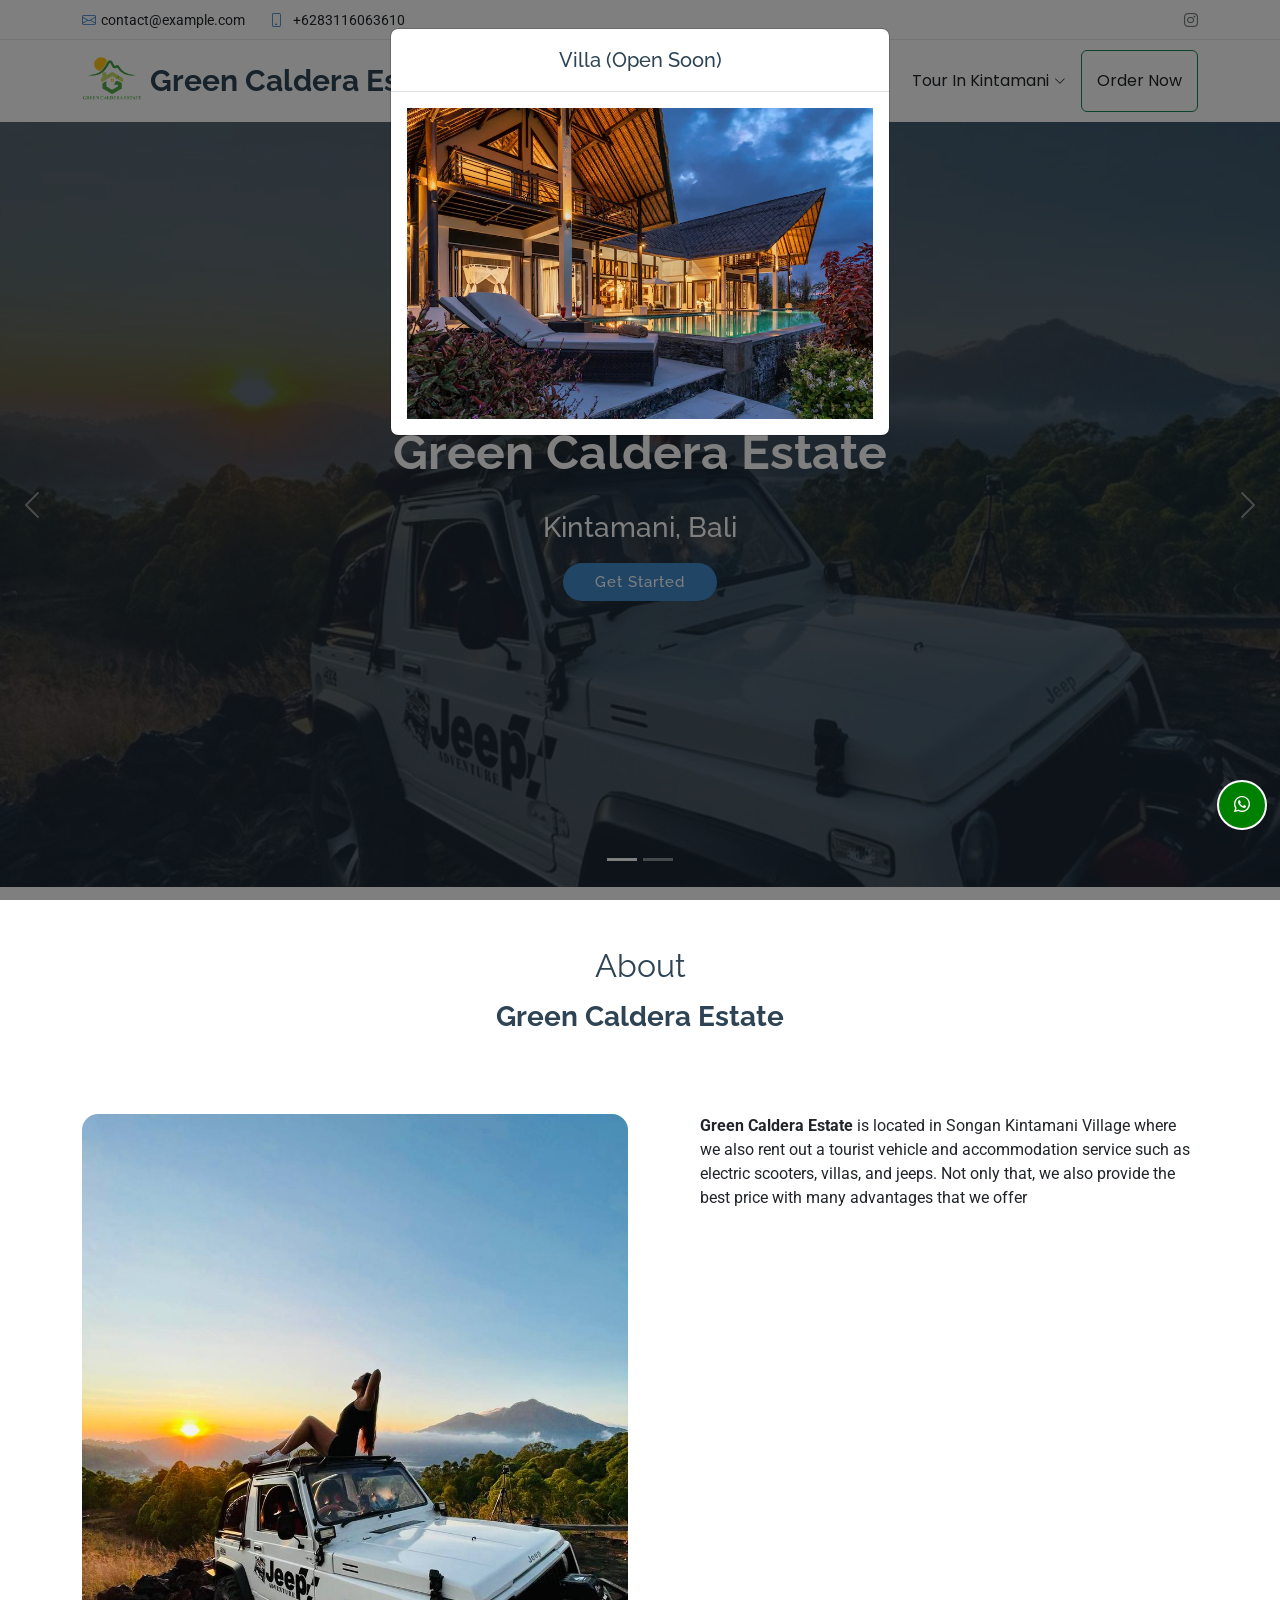
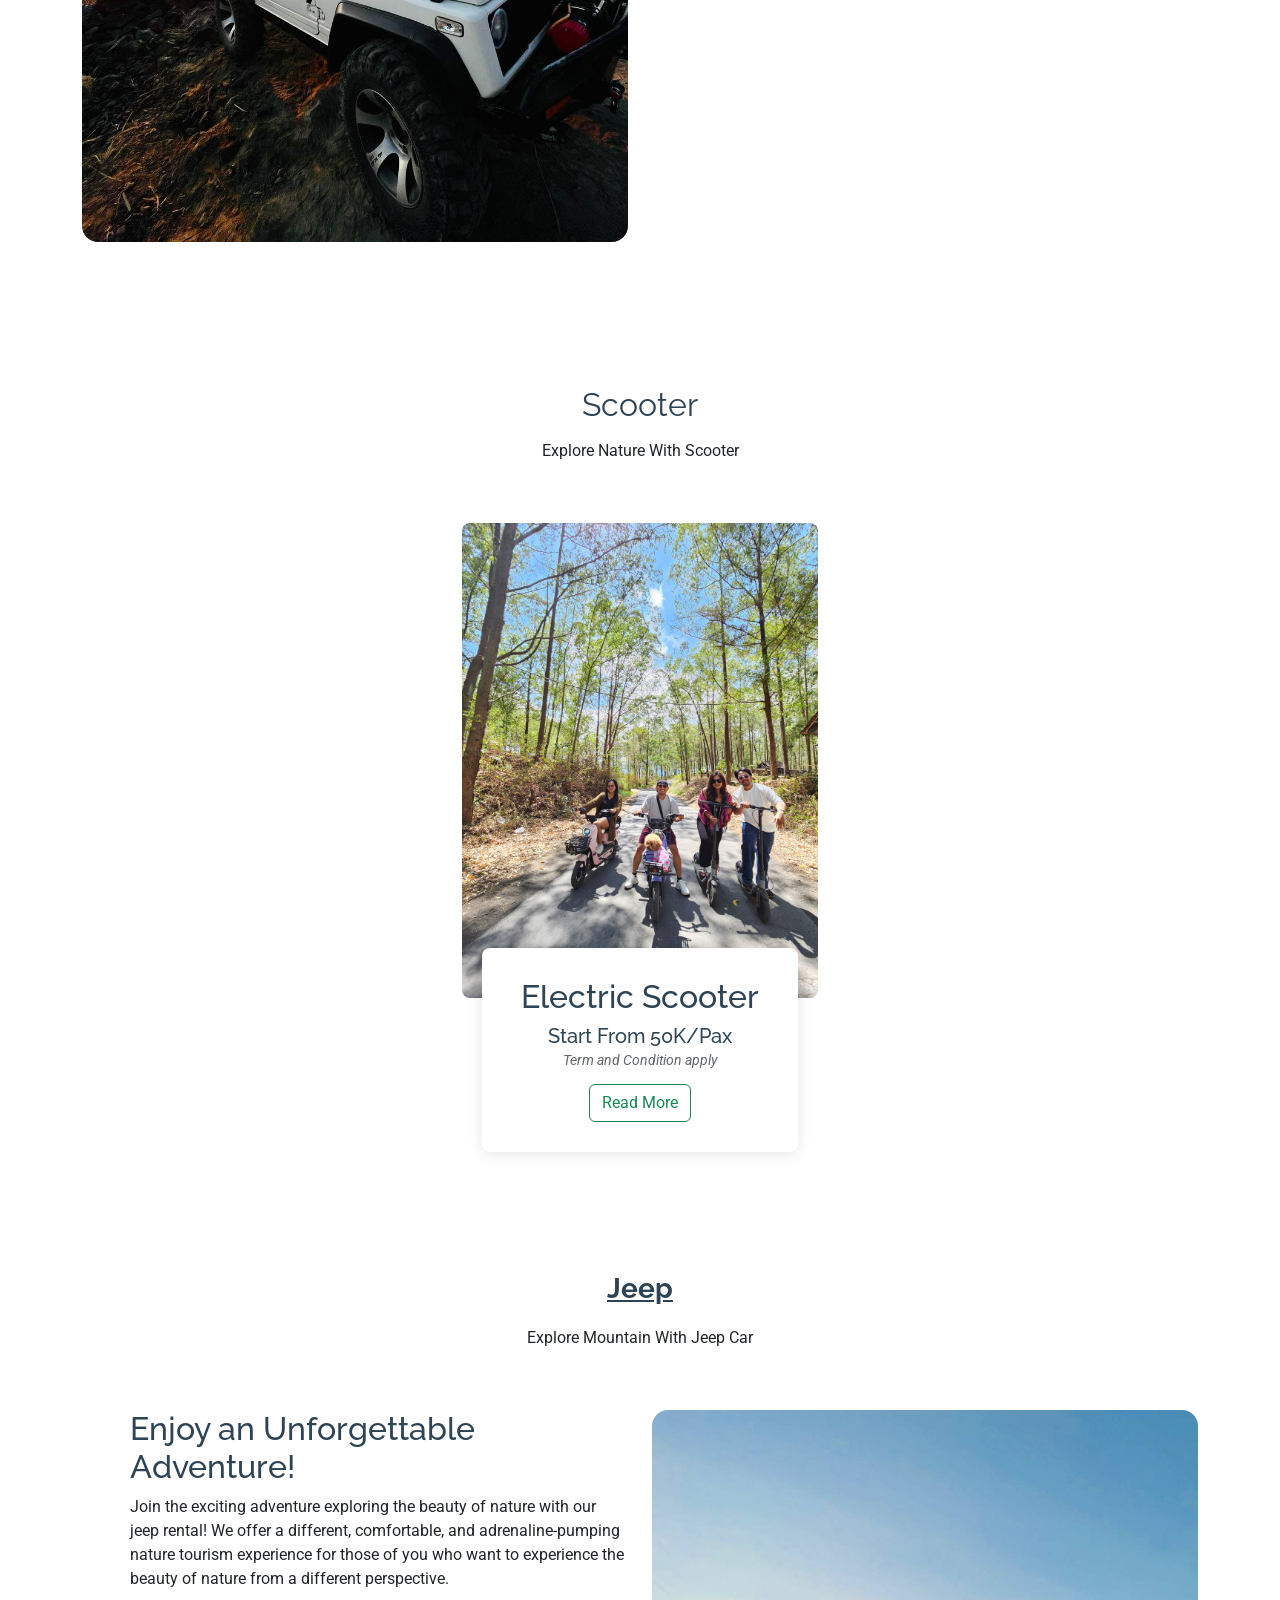
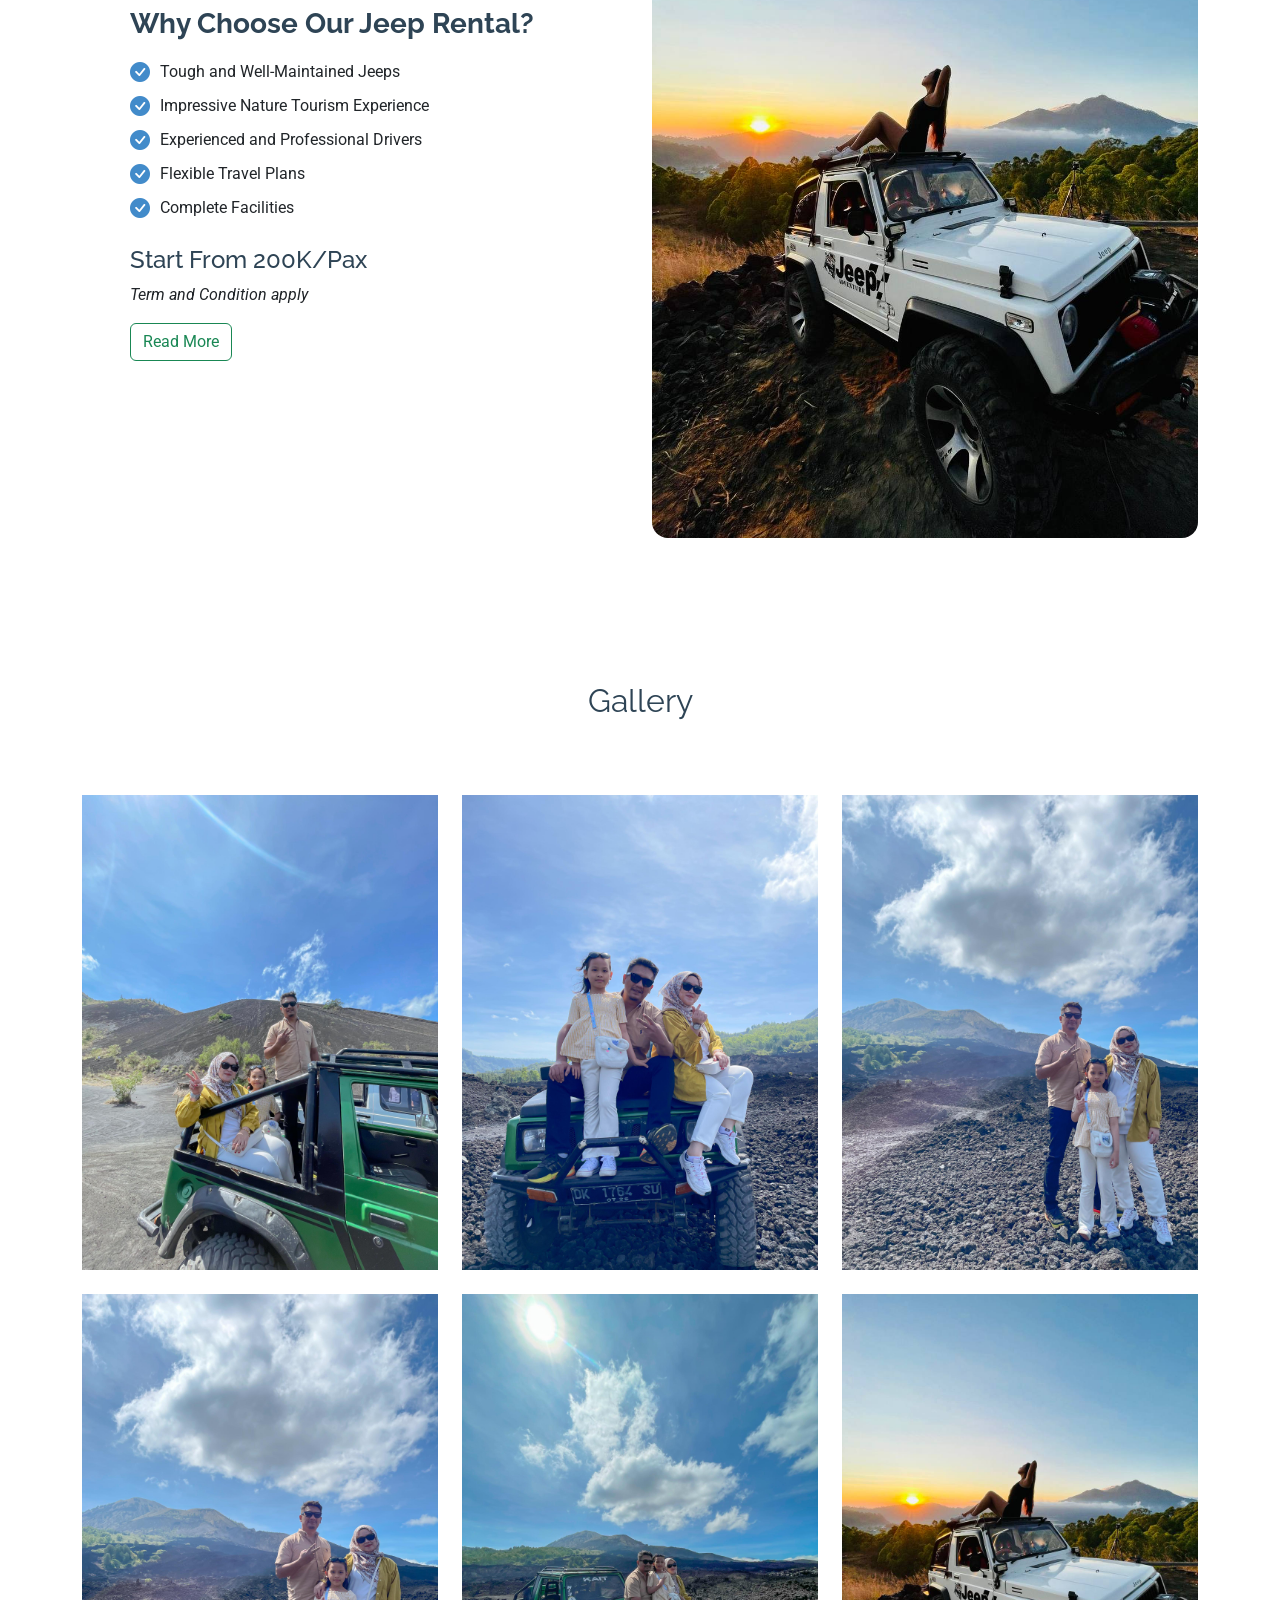
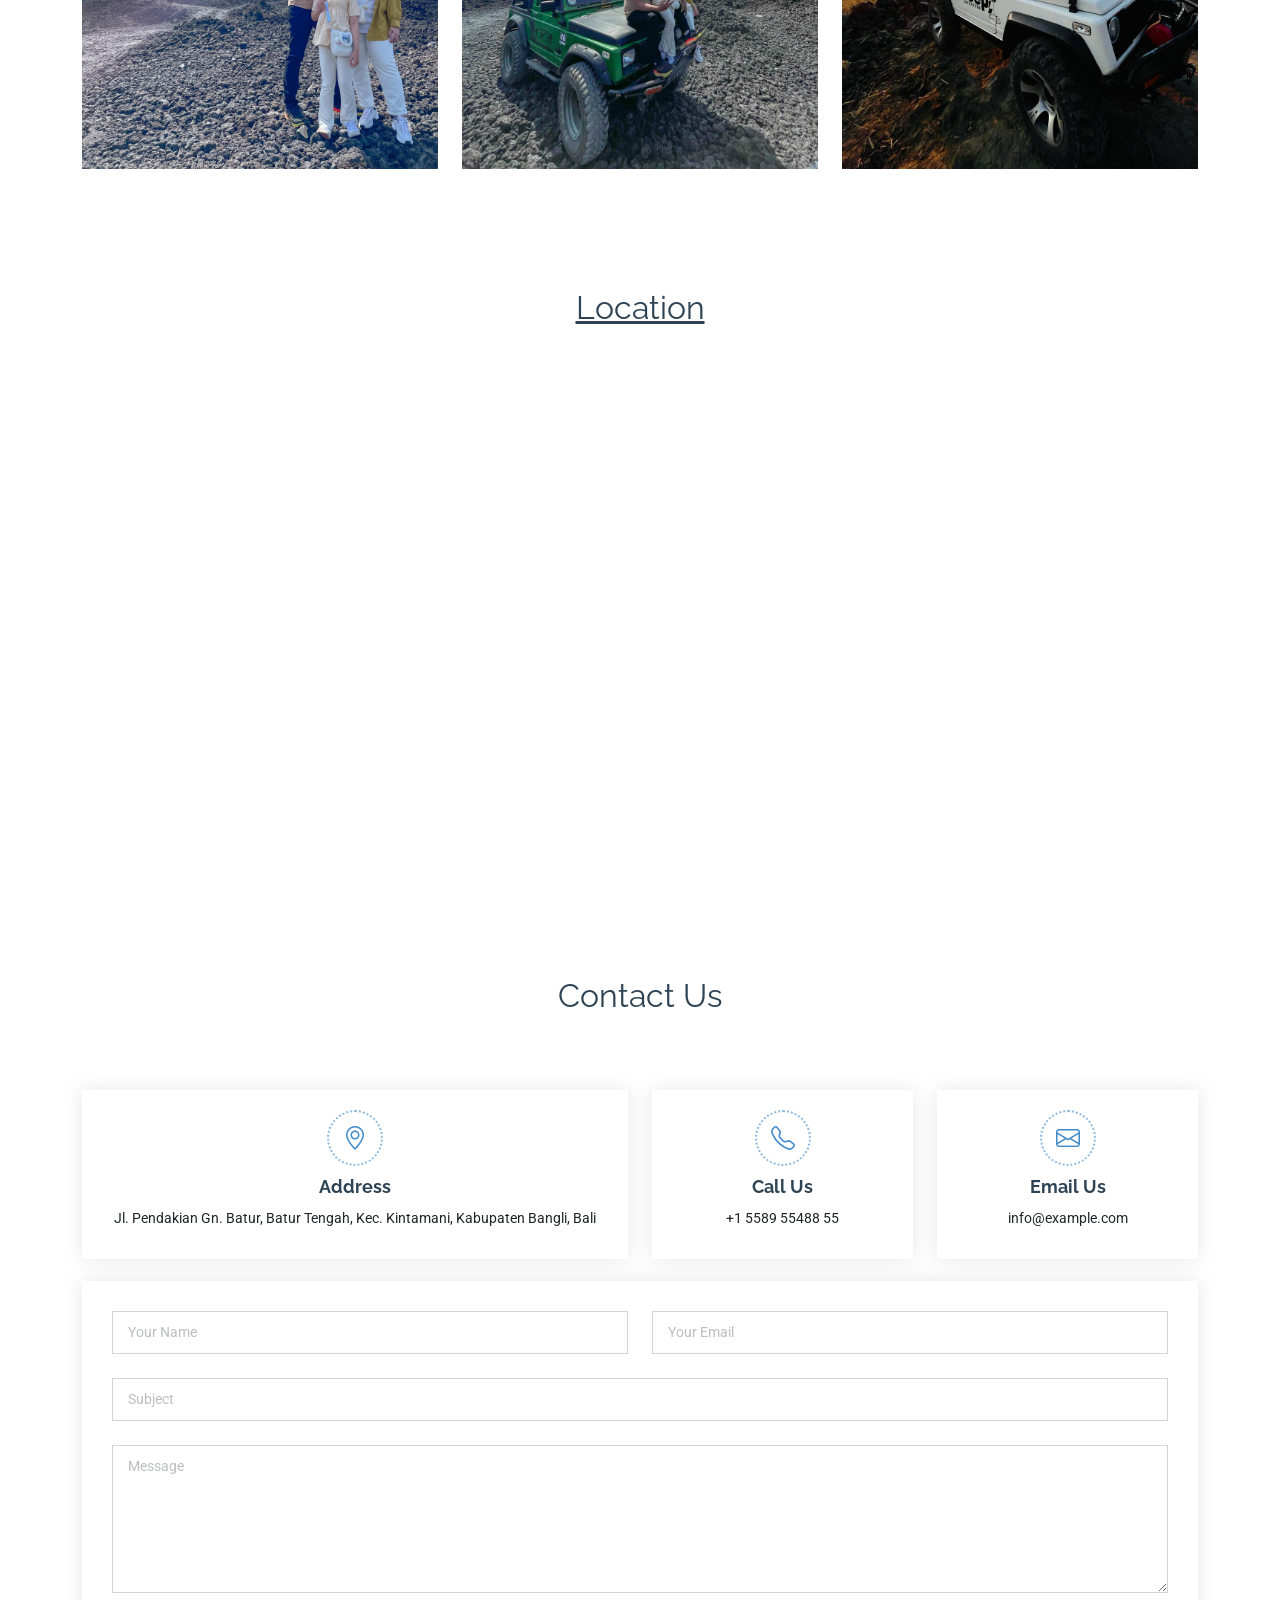
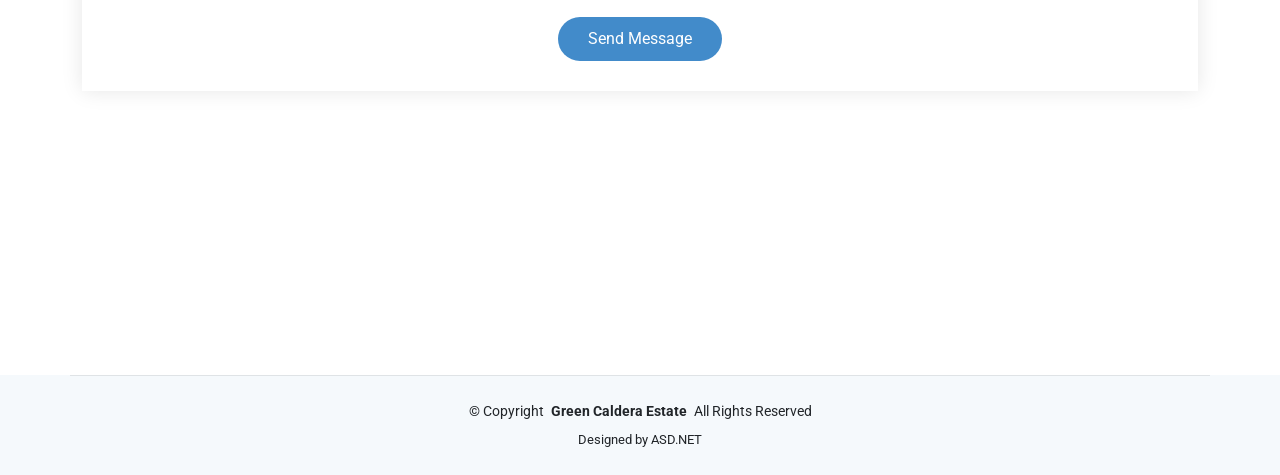
==== commit 4a5695e2: "revision" ====
--- a/index.html
+++ b/index.html
@@ -4,7 +4,7 @@
 <head>
   <meta charset="utf-8">
   <meta content="width=device-width, initial-scale=1.0" name="viewport">
-  <title>Caldera Estate</title>
+  <title>Green Caldera Estate</title>
   <meta name="description" content="">
   <meta name="keywords" content="">
 
@@ -45,23 +45,22 @@
       </div>
     </div><!-- End Top Bar -->
 
-    <div class="branding d-flex align-items-cente">
+    <div class="branding d-flex align-items-center">
 
       <div class="container position-relative d-flex align-items-center justify-content-between">
         <a href="index.html" class="logo d-flex align-items-center">
           <!-- Uncomment the line below if you also wish to use an image logo -->
           <!-- <img src="assets/img/logo.png" alt=""> -->
            <img src="assets/img/logo green caldera-01-01.png" class="d-inline-block align-text-top" alt="">
-          <h1 class="sitename">Caldera Estate</h1>
+          <h1 class="sitename">Green Caldera Estate</h1>
         </a>
 
         <nav id="navmenu" class="navmenu">
           <ul>
             <li><a href="index.html" class="active">Home</a></li>
             
-            <li class="dropdown"><a href="#"><span>Our Services</span> <i class="bi bi-chevron-down toggle-dropdown"></i></a>
+            <li class="dropdown"><a href="#"><span>Tour In Kintamani</span> <i class="bi bi-chevron-down toggle-dropdown"></i></a>
               <ul>
-                <li><a href="villa.html">Villa</a></li>
                 <li><a href="scooter.html">Scooter</a></li>
                 <li><a href="jeep.html">Jeep</a></li>
               </ul>
@@ -84,7 +83,7 @@
         <div class="carousel-item active">
           <img src="assets/img/JEEP/photo_2024-10-13_12-37-33.jpg" alt="">
           <div class="carousel-container">
-            <h2>Caldera Estate<br></h2>
+            <h2>Green Caldera Estate<br></h2>
             <h3>Kintamani, Bali</h3>
             <a href="#about" class="btn-get-started">Get Started</a>
           </div>
@@ -93,16 +92,7 @@
         <div class="carousel-item">
           <img src="assets/img/scooter/photo_2024-10-13_12-31-19.jpg" alt="">
           <div class="carousel-container">
-            <h2>Caldera Estate<br></h2>
-            <h3>Kintamani, Bali</h3>
-            <a href="#about" class="btn-get-started">Get Started</a>
-          </div>
-        </div><!-- End Carousel Item -->
-
-        <div class="carousel-item">
-          <img src="assets/img/villa/c7f9b7d6.webp" alt="">
-          <div class="carousel-container">
-            <h2>Caldera Estate<br></h2>
+            <h2>Green Caldera Estate<br></h2>
             <h3>Kintamani, Bali</h3>
             <a href="#about" class="btn-get-started">Get Started</a>
           </div>
@@ -128,7 +118,7 @@
       <!-- Section Title -->
       <div class="container section-title" data-aos="fade-up">
         <h2>About</h2>
-        <h3>Caldera Estate</h3>
+        <h3>Green Caldera Estate</h3>
       </div><!-- End Section Title -->
 
       <div class="container">
@@ -140,101 +130,13 @@
           <div class="col-lg-6" data-aos="fade-up" data-aos-delay="250">
             <div class="content ps-0 ps-lg-5">
               <p>
-                <b>Caldera Estate</b> is located in Songan Kintamani Village where we also rent out a tourist vehicle and accommodation service such as electric scooters, villas, and jeeps. Not only that, we also provide the best price with many advantages that we offer
+                <b>Green Caldera Estate</b> is located in Songan Kintamani Village where we also rent out a tourist vehicle and accommodation service such as electric scooters, villas, and jeeps. Not only that, we also provide the best price with many advantages that we offer
               </p>
-
-            </div>
-          </div>
-        </div>
-
-      </div>
-
+            </div>
+          </div>
+        </div>
+      </div>
     </section><!-- /About Section -->
-
-    <section id="about" class="about section">
-
-      <!-- Section Title -->
-      <div class="container section-title" data-aos="fade-up">
-        <h3><u>Villa</u></h3>
-      </div><!-- End Section Title -->
-
-      <div class="container">
-
-        <div class="row gy-4">
-          <div class="col-lg-6" data-aos="fade-up" data-aos-delay="250">
-            <div class="content ps-0 ps-lg-5">
-              <h2>
-                A Quiet Vacation in the Middle of Nature: Rent a Villa with a Refreshing Natural Feel!
-              </h2>
-              <p>
-                Enjoy a holiday filled with peace and tranquility in our nature-themed villa! Nestled amidst the enchanting beauty of nature, our villa offers the perfect stay for those who want to escape the hustle and bustle of the city and enjoy a calming natural atmosphere.
-              </p>
-              <h3>
-                Our Villa Features:
-              </h3>
-              <ul>
-                <li><i class="bi bi-check-circle-fill"></i> <span>Stunning Natural Atmosphere</span></li>
-                <li><i class="bi bi-check-circle-fill"></i> <span>Unique and Natural Villa Design</span></li>
-                <li><i class="bi bi-check-circle-fill"></i> <span>Complete Facilities for Your Comfort</span></li>
-                <li><i class="bi bi-check-circle-fill"></i> <span>Guaranteed Privacy and Security</span></li>
-                <li><i class="bi bi-check-circle-fill"></i> <span>Interesting Natural Activities</span></li>
-              </ul>
-              <h3>Start From 600K/Night</h2>
-              <p> <i>Term and Condition apply</i></p>
-              <a class="btn btn-outline-success" href="villa.html">Read More</a>
-            </div>
-          </div>
-          <div class="col-lg-6" data-aos="fade-up" data-aos-delay="100">
-            <img src="assets/img/villa/nq3jkj_6_inspirasi_rumah_gaya_seperti_villa_bali_casa_indonesia_15s43.jpg" class="img-fluid rounded-4 mb-4" alt="">
-          </div>
-        </div>
-      </div>
-    </section><!-- /About Section -->
-
-    <section id="why-us" class="why-us section">
-      <div class="container">
-        <div class="container section-title" data-aos="fade-up">
-          <h3><u>Features</u></h3>
-        </div><!-- End Section Title -->
-        <div class="row gy-4">
-          
-          <div class="col-lg-4" data-aos="fade-up" data-aos-delay="100">
-            <div class="card-item">
-              <span class="d-flex justify-content-center">
-                <svg xmlns="http://www.w3.org/2000/svg" width="80" height="80" fill="currentColor" class="bi bi-wifi" viewBox="0 0 16 16">
-                  <path d="M15.384 6.115a.485.485 0 0 0-.047-.736A12.44 12.44 0 0 0 8 3C5.259 3 2.723 3.882.663 5.379a.485.485 0 0 0-.048.736.52.52 0 0 0 .668.05A11.45 11.45 0 0 1 8 4c2.507 0 4.827.802 6.716 2.164.205.148.49.13.668-.049"/>
-                  <path d="M13.229 8.271a.482.482 0 0 0-.063-.745A9.46 9.46 0 0 0 8 6c-1.905 0-3.68.56-5.166 1.526a.48.48 0 0 0-.063.745.525.525 0 0 0 .652.065A8.46 8.46 0 0 1 8 7a8.46 8.46 0 0 1 4.576 1.336c.206.132.48.108.653-.065m-2.183 2.183c.226-.226.185-.605-.1-.75A6.5 6.5 0 0 0 8 9c-1.06 0-2.062.254-2.946.704-.285.145-.326.524-.1.75l.015.015c.16.16.407.19.611.09A5.5 5.5 0 0 1 8 10c.868 0 1.69.201 2.42.56.203.1.45.07.61-.091zM9.06 12.44c.196-.196.198-.52-.04-.66A2 2 0 0 0 8 11.5a2 2 0 0 0-1.02.28c-.238.14-.236.464-.04.66l.706.706a.5.5 0 0 0 .707 0l.707-.707z"/>
-                </svg>
-              </span>
-              <h4><a href="" class="stretched-link d-flex justify-content-center">Internet</a></h4>
-            </div>
-          </div><!-- Card Item -->
-
-          <div class="col-lg-4" data-aos="fade-up" data-aos-delay="200">
-            <div class="card-item">
-              <span class="d-flex justify-content-center">
-                <svg xmlns="http://www.w3.org/2000/svg" width="80" height="80" fill="currentColor" class="bi bi-water" viewBox="0 0 16 16">
-                  <path d="M.036 3.314a.5.5 0 0 1 .65-.278l1.757.703a1.5 1.5 0 0 0 1.114 0l1.014-.406a2.5 2.5 0 0 1 1.857 0l1.015.406a1.5 1.5 0 0 0 1.114 0l1.014-.406a2.5 2.5 0 0 1 1.857 0l1.015.406a1.5 1.5 0 0 0 1.114 0l1.757-.703a.5.5 0 1 1 .372.928l-1.758.703a2.5 2.5 0 0 1-1.857 0l-1.014-.406a1.5 1.5 0 0 0-1.114 0l-1.015.406a2.5 2.5 0 0 1-1.857 0l-1.014-.406a1.5 1.5 0 0 0-1.114 0l-1.015.406a2.5 2.5 0 0 1-1.857 0L.314 3.964a.5.5 0 0 1-.278-.65m0 3a.5.5 0 0 1 .65-.278l1.757.703a1.5 1.5 0 0 0 1.114 0l1.014-.406a2.5 2.5 0 0 1 1.857 0l1.015.406a1.5 1.5 0 0 0 1.114 0l1.014-.406a2.5 2.5 0 0 1 1.857 0l1.015.406a1.5 1.5 0 0 0 1.114 0l1.757-.703a.5.5 0 1 1 .372.928l-1.758.703a2.5 2.5 0 0 1-1.857 0l-1.014-.406a1.5 1.5 0 0 0-1.114 0l-1.015.406a2.5 2.5 0 0 1-1.857 0l-1.014-.406a1.5 1.5 0 0 0-1.114 0l-1.015.406a2.5 2.5 0 0 1-1.857 0L.314 6.964a.5.5 0 0 1-.278-.65m0 3a.5.5 0 0 1 .65-.278l1.757.703a1.5 1.5 0 0 0 1.114 0l1.014-.406a2.5 2.5 0 0 1 1.857 0l1.015.406a1.5 1.5 0 0 0 1.114 0l1.014-.406a2.5 2.5 0 0 1 1.857 0l1.015.406a1.5 1.5 0 0 0 1.114 0l1.757-.703a.5.5 0 1 1 .372.928l-1.758.703a2.5 2.5 0 0 1-1.857 0l-1.014-.406a1.5 1.5 0 0 0-1.114 0l-1.015.406a2.5 2.5 0 0 1-1.857 0l-1.014-.406a1.5 1.5 0 0 0-1.114 0l-1.015.406a2.5 2.5 0 0 1-1.857 0L.314 9.964a.5.5 0 0 1-.278-.65m0 3a.5.5 0 0 1 .65-.278l1.757.703a1.5 1.5 0 0 0 1.114 0l1.014-.406a2.5 2.5 0 0 1 1.857 0l1.015.406a1.5 1.5 0 0 0 1.114 0l1.014-.406a2.5 2.5 0 0 1 1.857 0l1.015.406a1.5 1.5 0 0 0 1.114 0l1.757-.703a.5.5 0 1 1 .372.928l-1.758.703a2.5 2.5 0 0 1-1.857 0l-1.014-.406a1.5 1.5 0 0 0-1.114 0l-1.015.406a2.5 2.5 0 0 1-1.857 0l-1.014-.406a1.5 1.5 0 0 0-1.114 0l-1.015.406a2.5 2.5 0 0 1-1.857 0l-1.757-.703a.5.5 0 0 1-.278-.65"/>
-                </svg>
-              </span>
-              <h4><a href="" class="stretched-link d-flex justify-content-center">Pool</a></h4>
-            </div>
-          </div><!-- Card Item -->
-
-          <div class="col-lg-4" data-aos="fade-up" data-aos-delay="300">
-            <div class="card-item">
-              <span class="d-flex justify-content-center">
-                <svg xmlns="http://www.w3.org/2000/svg" width="80" height="80" fill="currentColor" class="bi bi-p-circle" viewBox="0 0 16 16">
-                  <path d="M1 8a7 7 0 1 0 14 0A7 7 0 0 0 1 8m15 0A8 8 0 1 1 0 8a8 8 0 0 1 16 0M5.5 4.002h2.962C10.045 4.002 11 5.104 11 6.586c0 1.494-.967 2.578-2.55 2.578H6.784V12H5.5zm2.77 4.072c.893 0 1.419-.545 1.419-1.488s-.526-1.482-1.42-1.482H6.778v2.97z"/>
-                </svg>
-              </span>
-              <h4><a href="" class="stretched-link d-flex justify-content-center">Parking</a></h4>
-            </div>
-          </div><!-- Card Item -->
-        </div>
-      </div>
-
-    </section><!-- /Why Us Section -->
 
     <!-- Portfolio Section -->
 
@@ -386,9 +288,7 @@
       </div><!-- End Section Title -->
 
       <div class="container" data-aos="fade-up" data-aos-delay="100">
-
         <div class="row gy-4">
-
           <div class="col-lg-6">
             <div class="info-item d-flex flex-column justify-content-center align-items-center" data-aos="fade-up" data-aos-delay="200">
               <i class="bi bi-geo-alt"></i>
@@ -401,7 +301,7 @@
             <div class="info-item d-flex flex-column justify-content-center align-items-center" data-aos="fade-up" data-aos-delay="300">
               <i class="bi bi-telephone"></i>
               <h3>Call Us</h3>
-              <p>+6283116063610</p>
+              <p>+1 5589 55488 55</p>
             </div>
           </div><!-- End Info Item -->
 
@@ -412,7 +312,6 @@
               <p>info@example.com</p>
             </div>
           </div><!-- End Info Item -->
-
         </div>
 
         <form action="forms/contact.php" method="post" class="php-email-form" data-aos="fade-up" data-aos-delay="400">
@@ -438,18 +337,17 @@
               <div class="loading">Loading</div>
               <div class="error-message"></div>
               <div class="sent-message">Your message has been sent. Thank you!</div>
-
               <button type="submit">Send Message</button>
             </div>
-
           </div>
         </form><!-- End Contact Form -->
-
-      </div>
-
+      </div>
     </section><!-- /Contact Section -->
 
   </main>
+
+
+
   <div class="d-flex align-items-end flex-column" style="height: 200px;">
     <div class="mt-auto p-2">
       <a href="https://wa.me//6283116063610" target="_blank">
@@ -463,12 +361,26 @@
 
   <footer id="footer" class="footer light-background">
     <div class="container copyright text-center mt-4">
-      <p>© <span>Copyright</span> <strong class="px-1 sitename">Caldera Estate</strong> <span>All Rights Reserved</span></p>
+      <p>© <span>Copyright</span> <strong class="px-1 sitename">Green Caldera Estate</strong> <span>All Rights Reserved</span></p>
       <div class="credits">
         Designed by ASD.NET
       </div>
     </div>
   </footer>
+
+  <div class="modal fade" id="exampleModal" tabindex="-1" role="dialog" aria-labelledby="exampleModalLabel" aria-hidden="true">
+    <div class="modal-dialog" role="document">
+      <div class="modal-content">
+        <div class="modal-header d-flex justify-content-center">
+          <h5 class="modal-title" id="exampleModalLabel">Villa (Open Soon)</h5>
+          </button>
+        </div>
+        <div class="modal-body">
+          <img src="assets/img/villa/c7f9b7d6.webp" alt="" class="img-fluid">
+        </div>
+      </div>
+    </div>
+  </div>
 
   <!-- Scroll Top -->
   <a href="" class="scroll-top d-flex align-items-center justify-content-center"><i class="bi bi-arrow-up"></i></a>
@@ -486,7 +398,13 @@
 
   <!-- Main JS File -->
   <script src="assets/js/main.js"></script>
+  <script>
+    var myModal = new bootstrap.Modal(document.getElementById('exampleModal'))
+    window.onload = function () {
+      myModal.show();
+    }
+</script>
 
 </body>
 
-</html>
+</html>
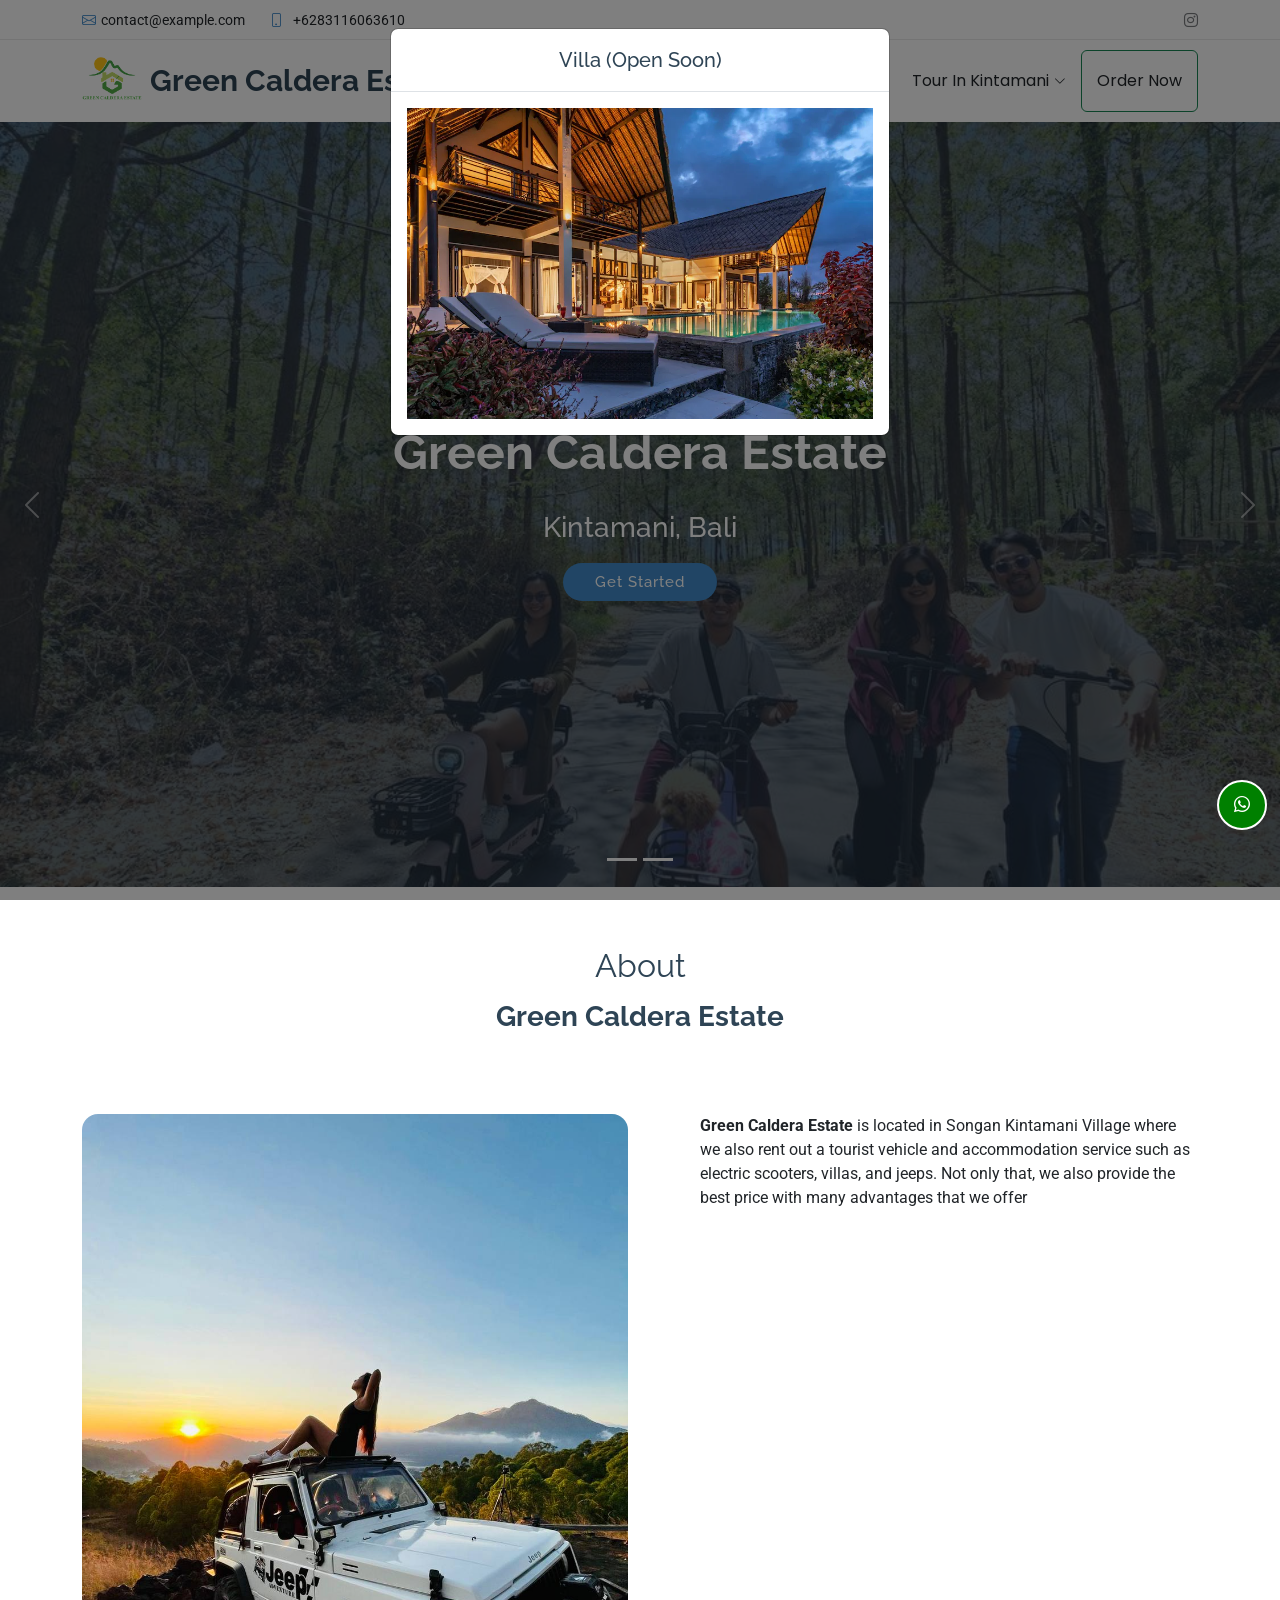
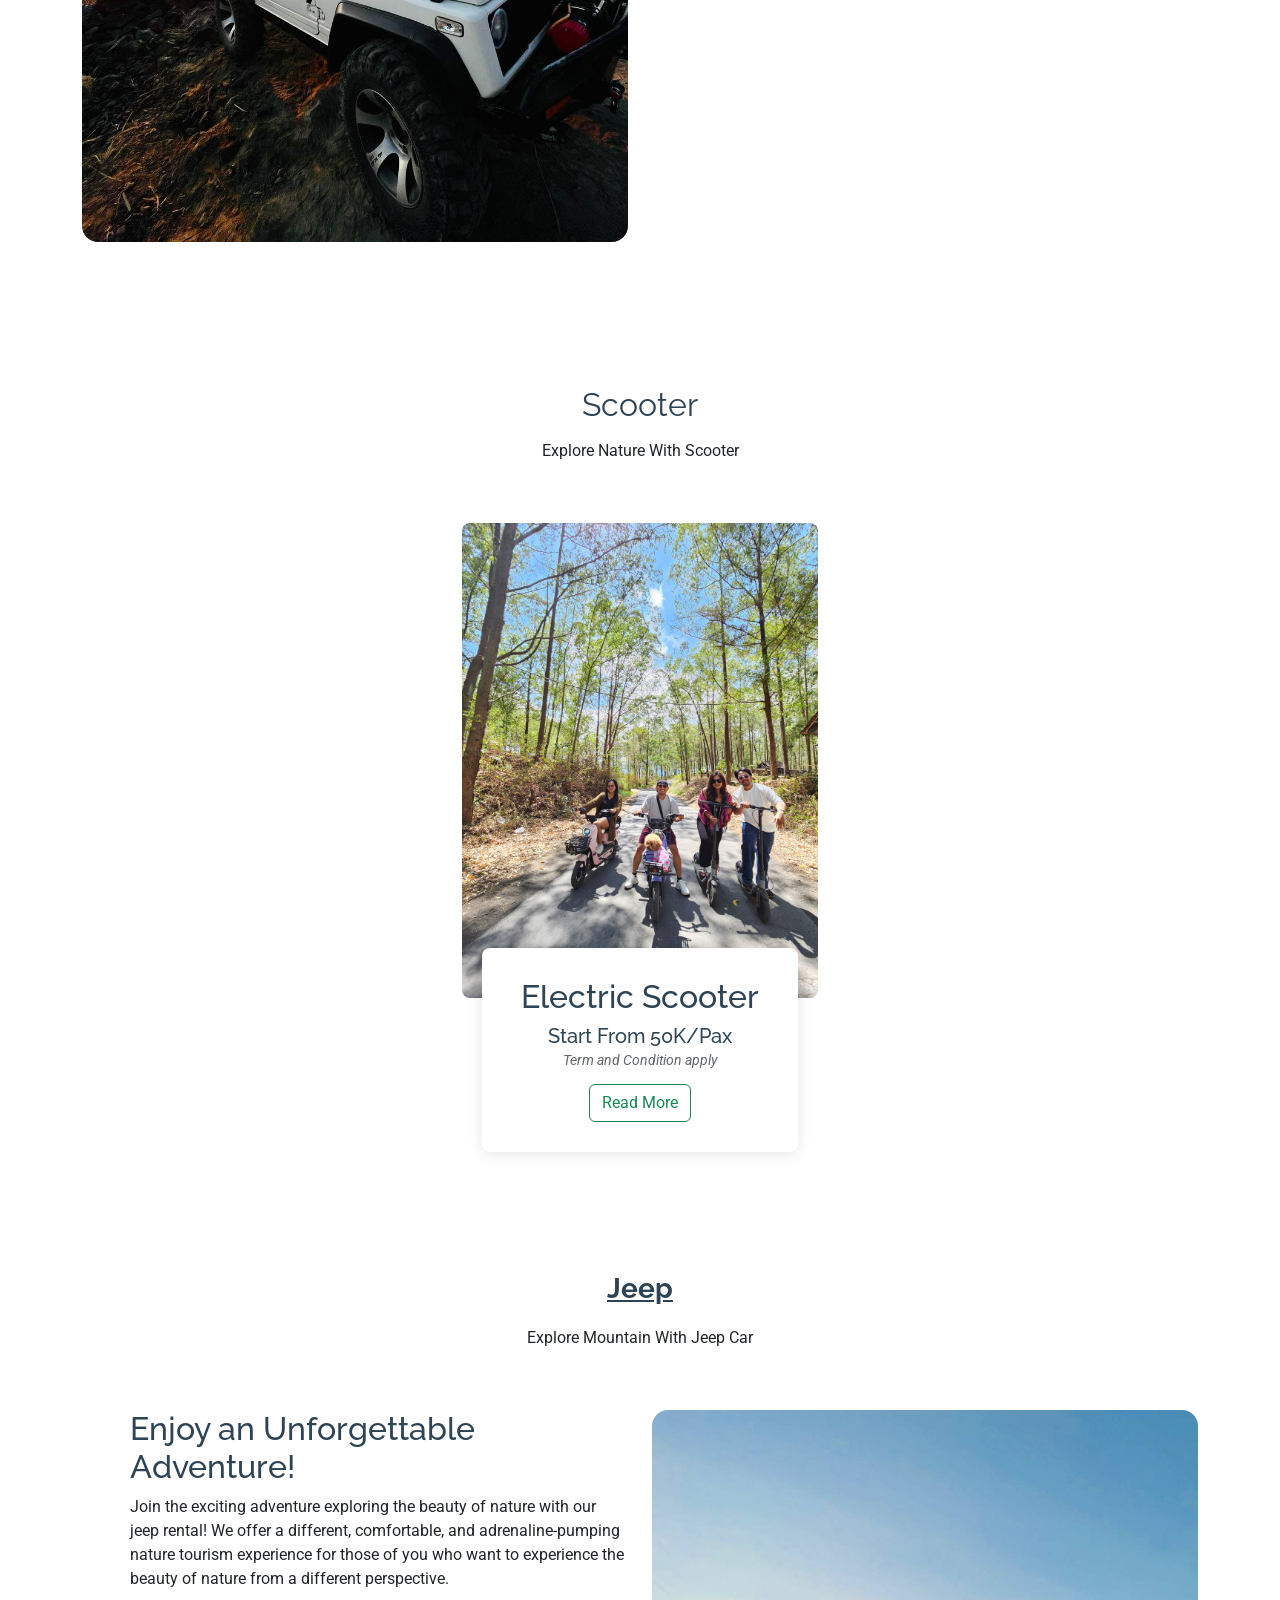
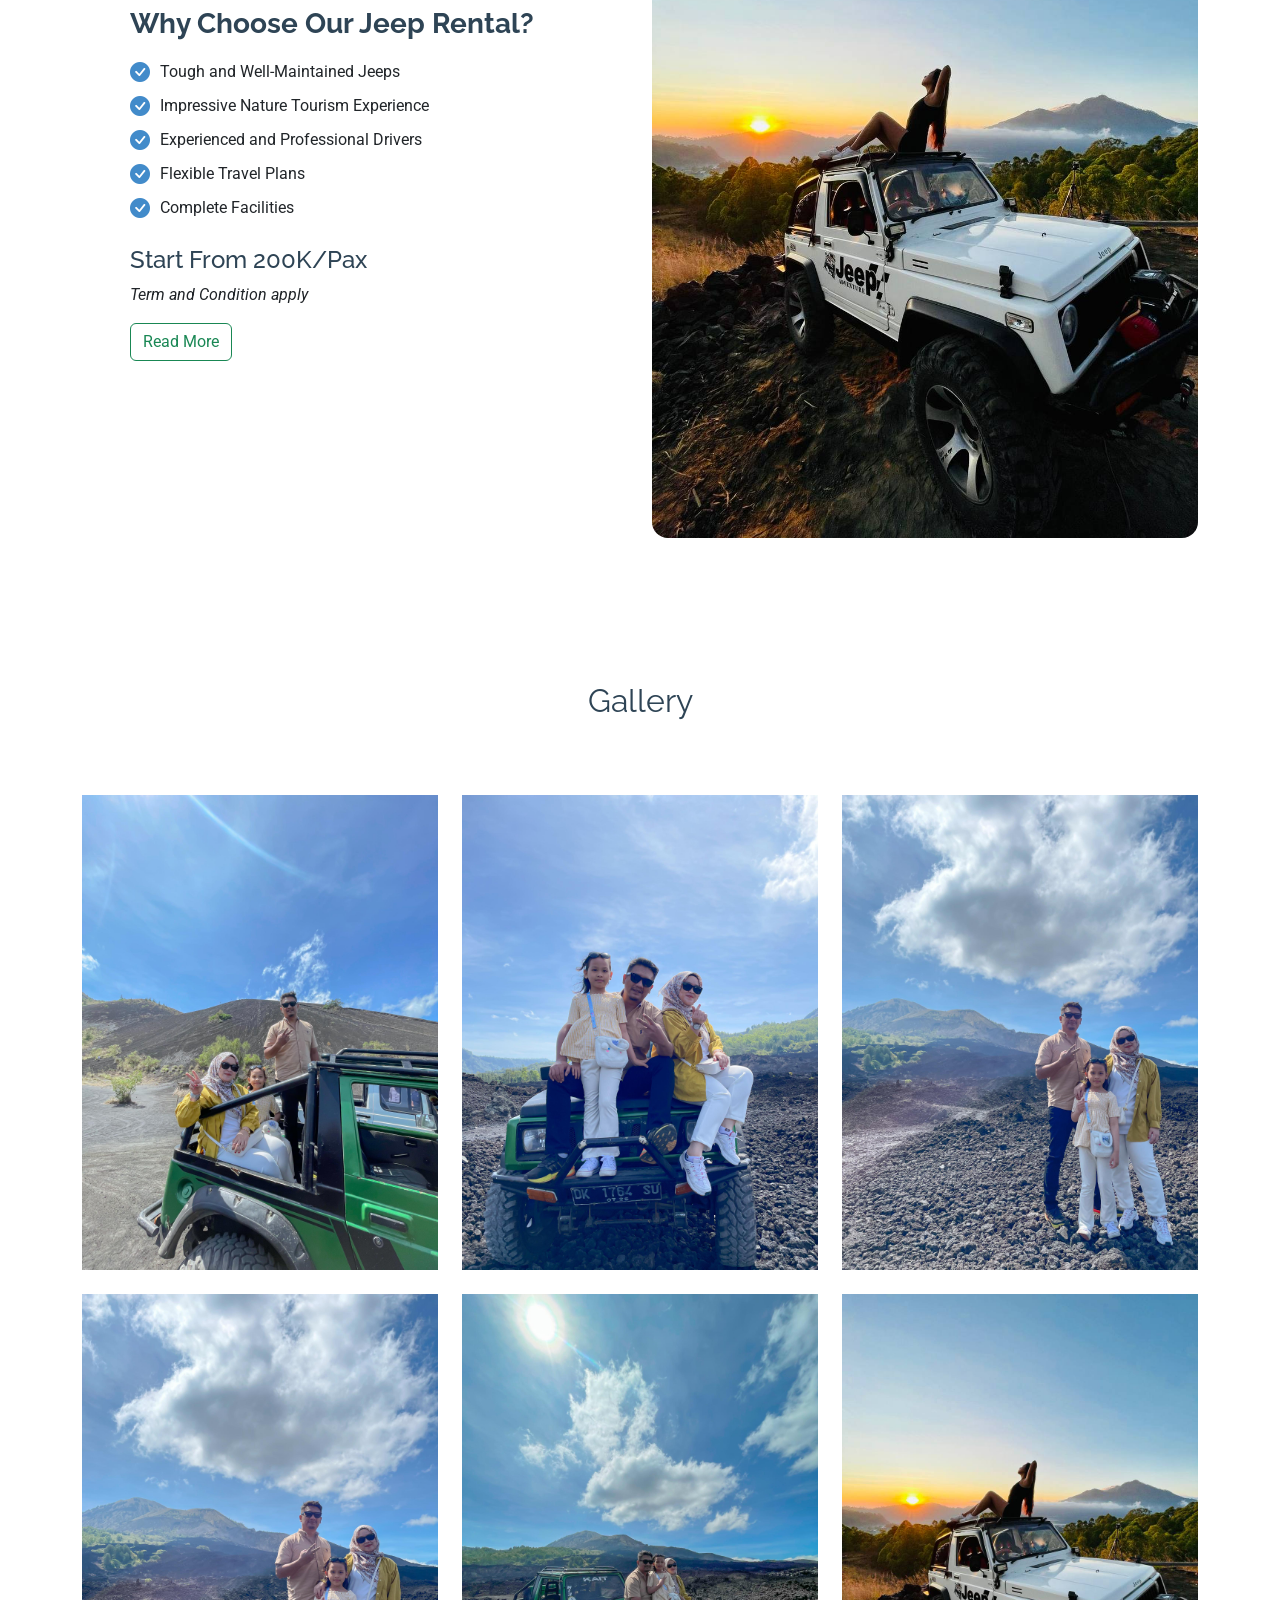
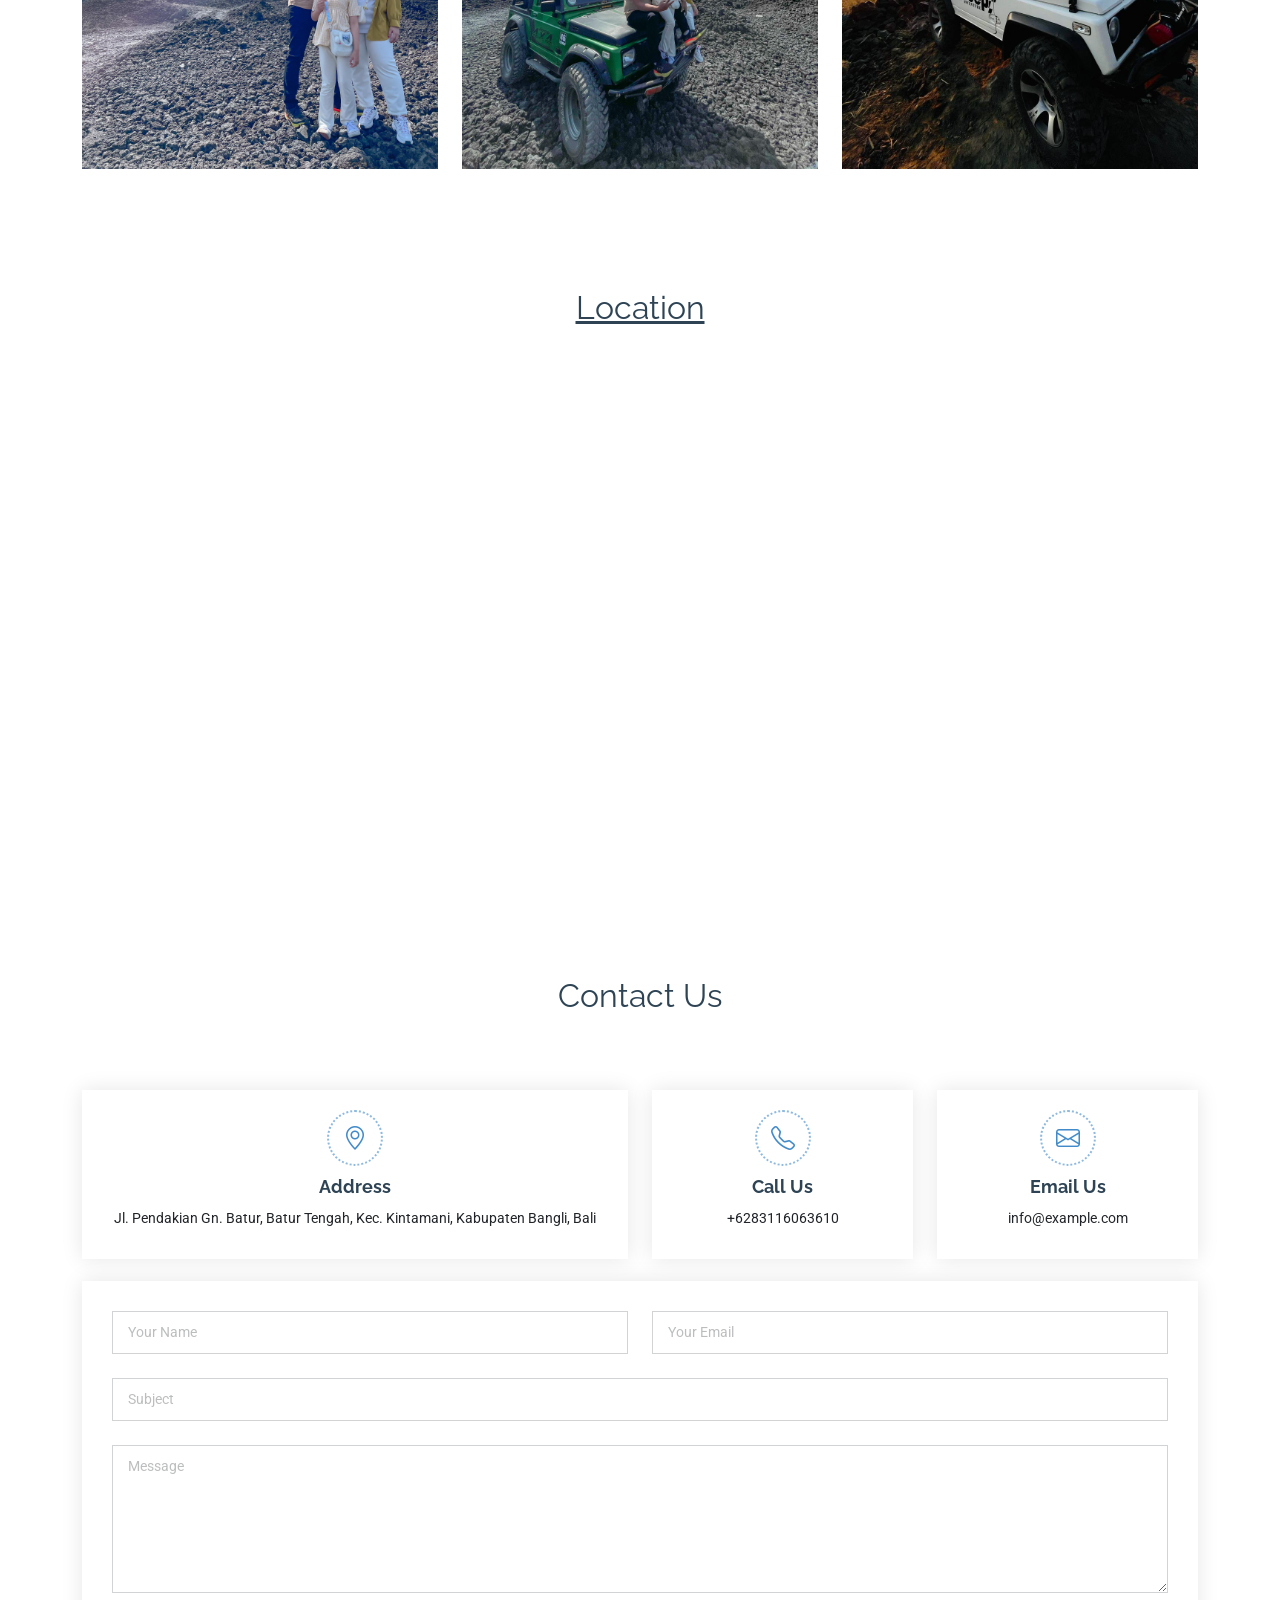
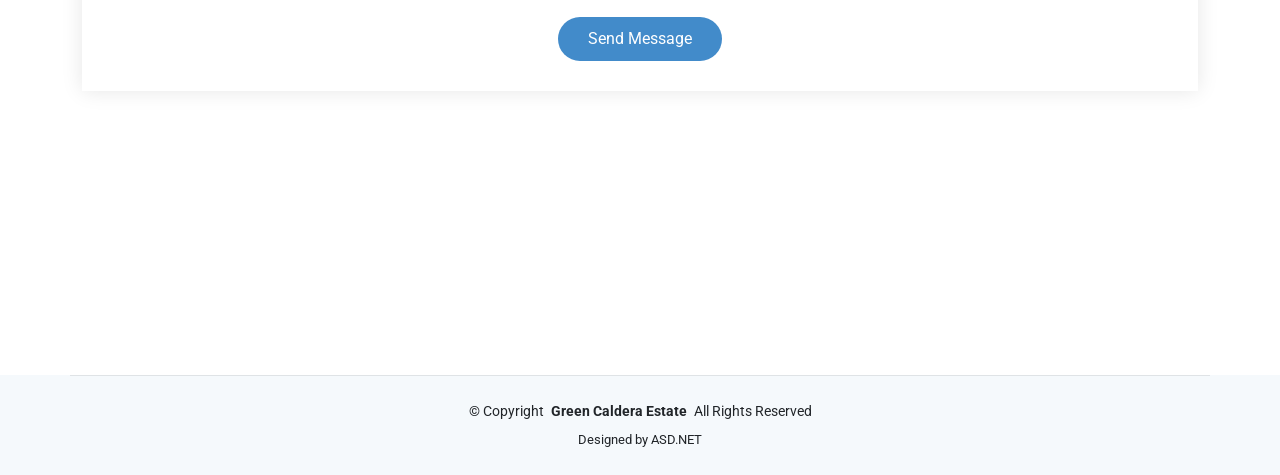
==== commit a5830dee: "Merge branch 'master' of https://github.com/setyadharma/calderakintamani" ====
--- a/index.html
+++ b/index.html
@@ -301,7 +301,7 @@
             <div class="info-item d-flex flex-column justify-content-center align-items-center" data-aos="fade-up" data-aos-delay="300">
               <i class="bi bi-telephone"></i>
               <h3>Call Us</h3>
-              <p>+1 5589 55488 55</p>
+              <p>+6283116063610</p>
             </div>
           </div><!-- End Info Item -->
 
@@ -407,4 +407,4 @@
 
 </body>
 
-</html>+</html>
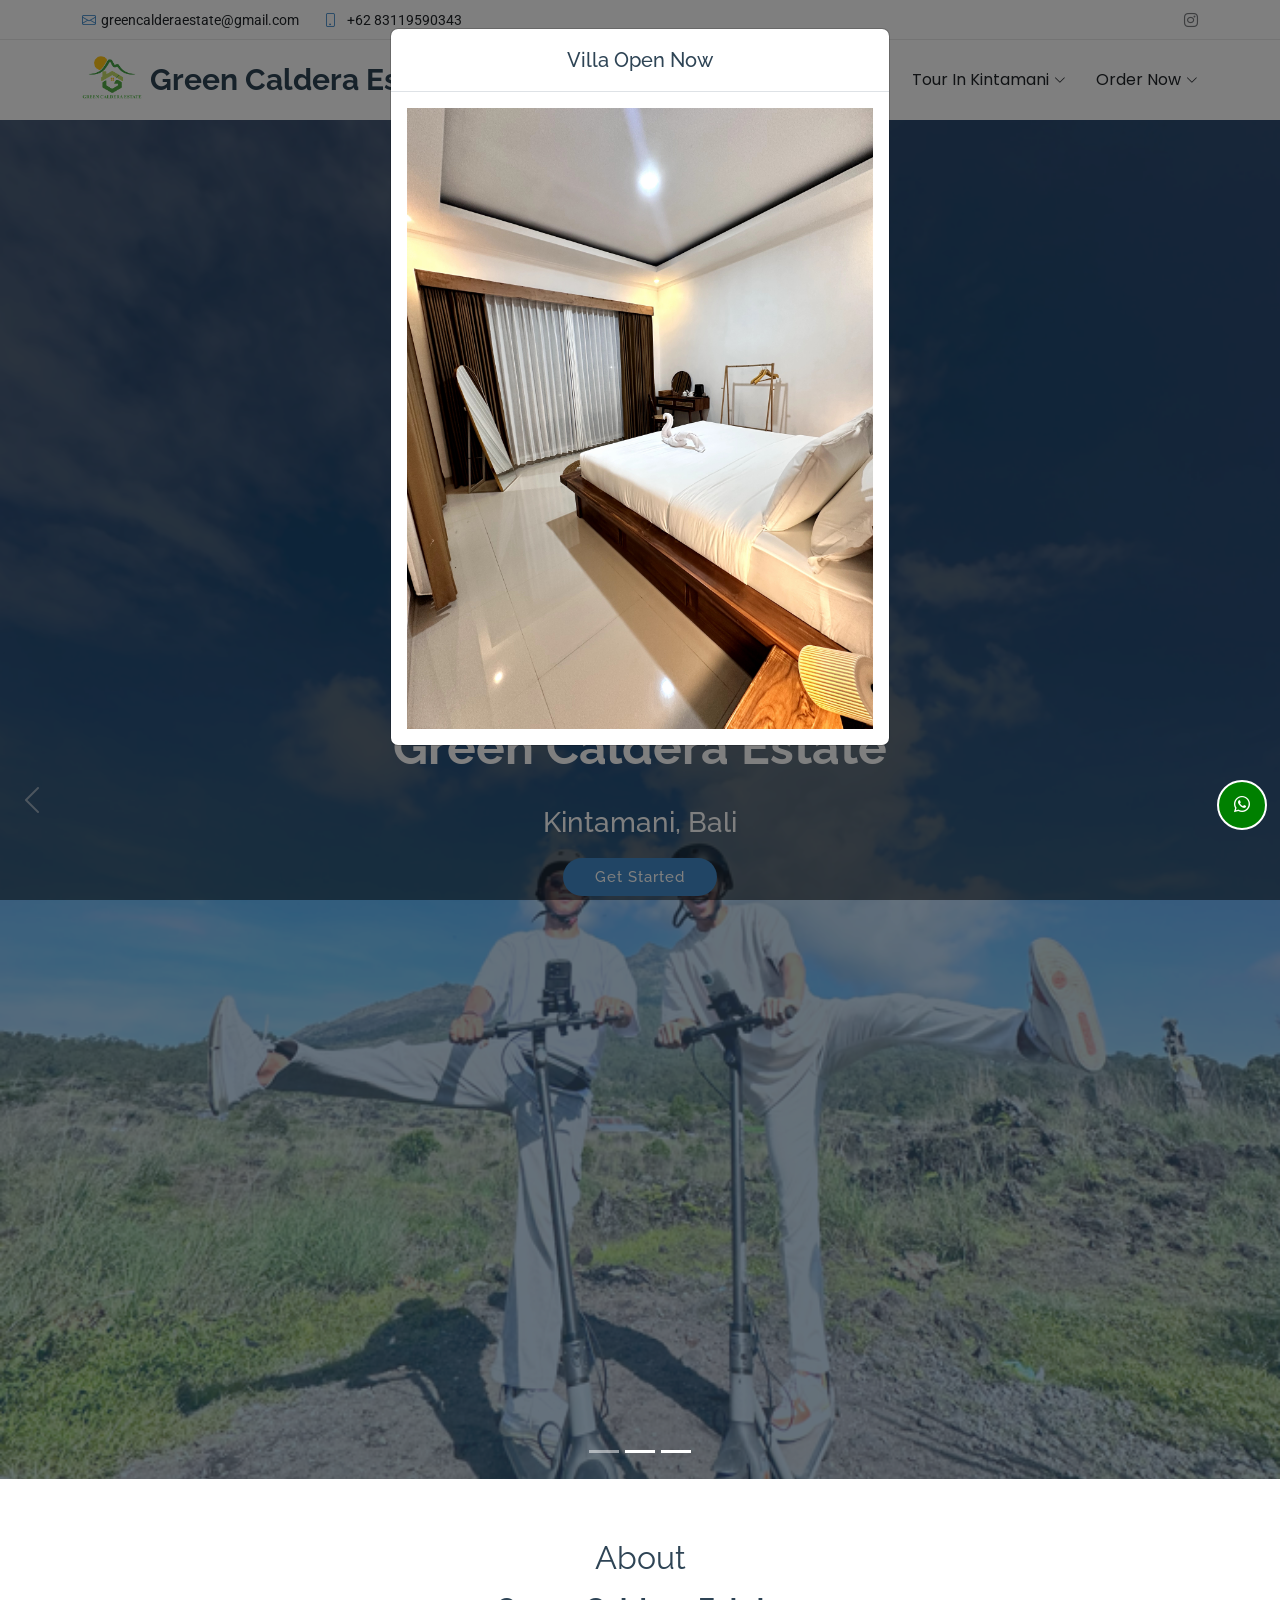
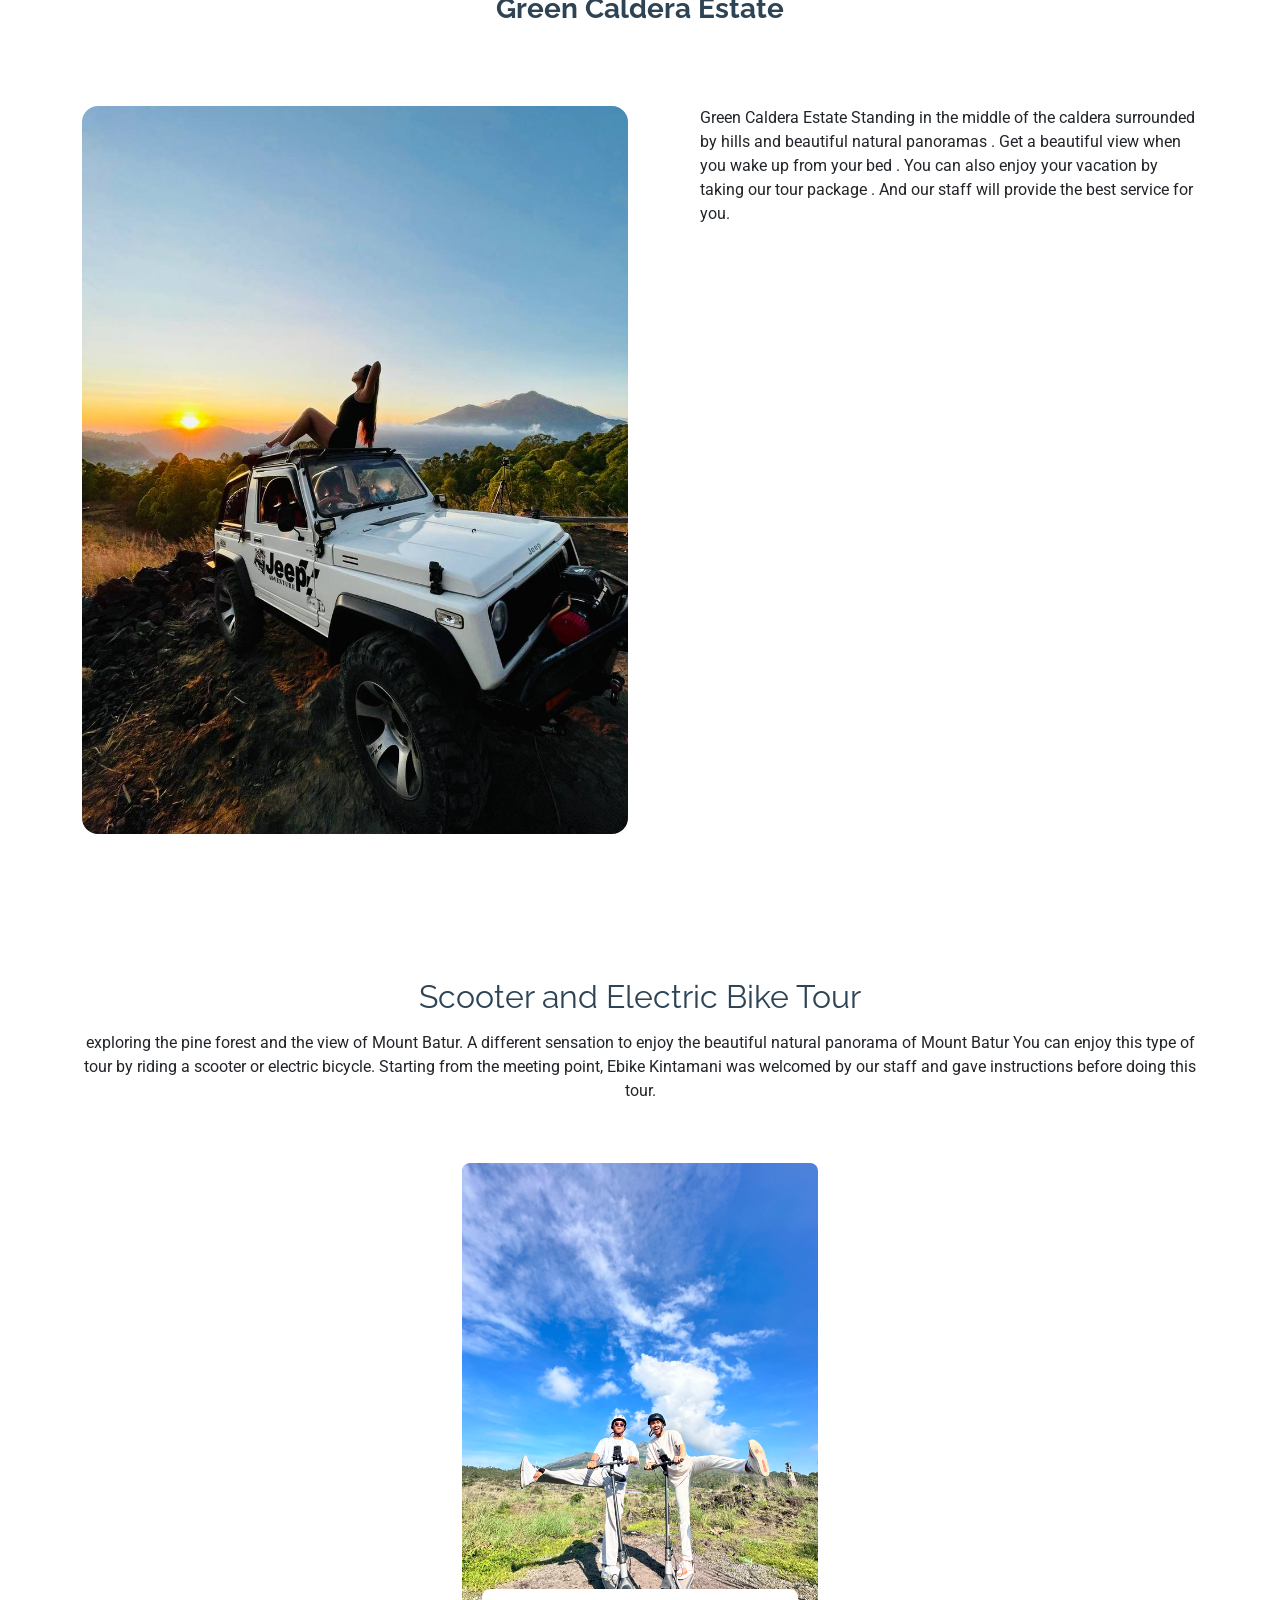
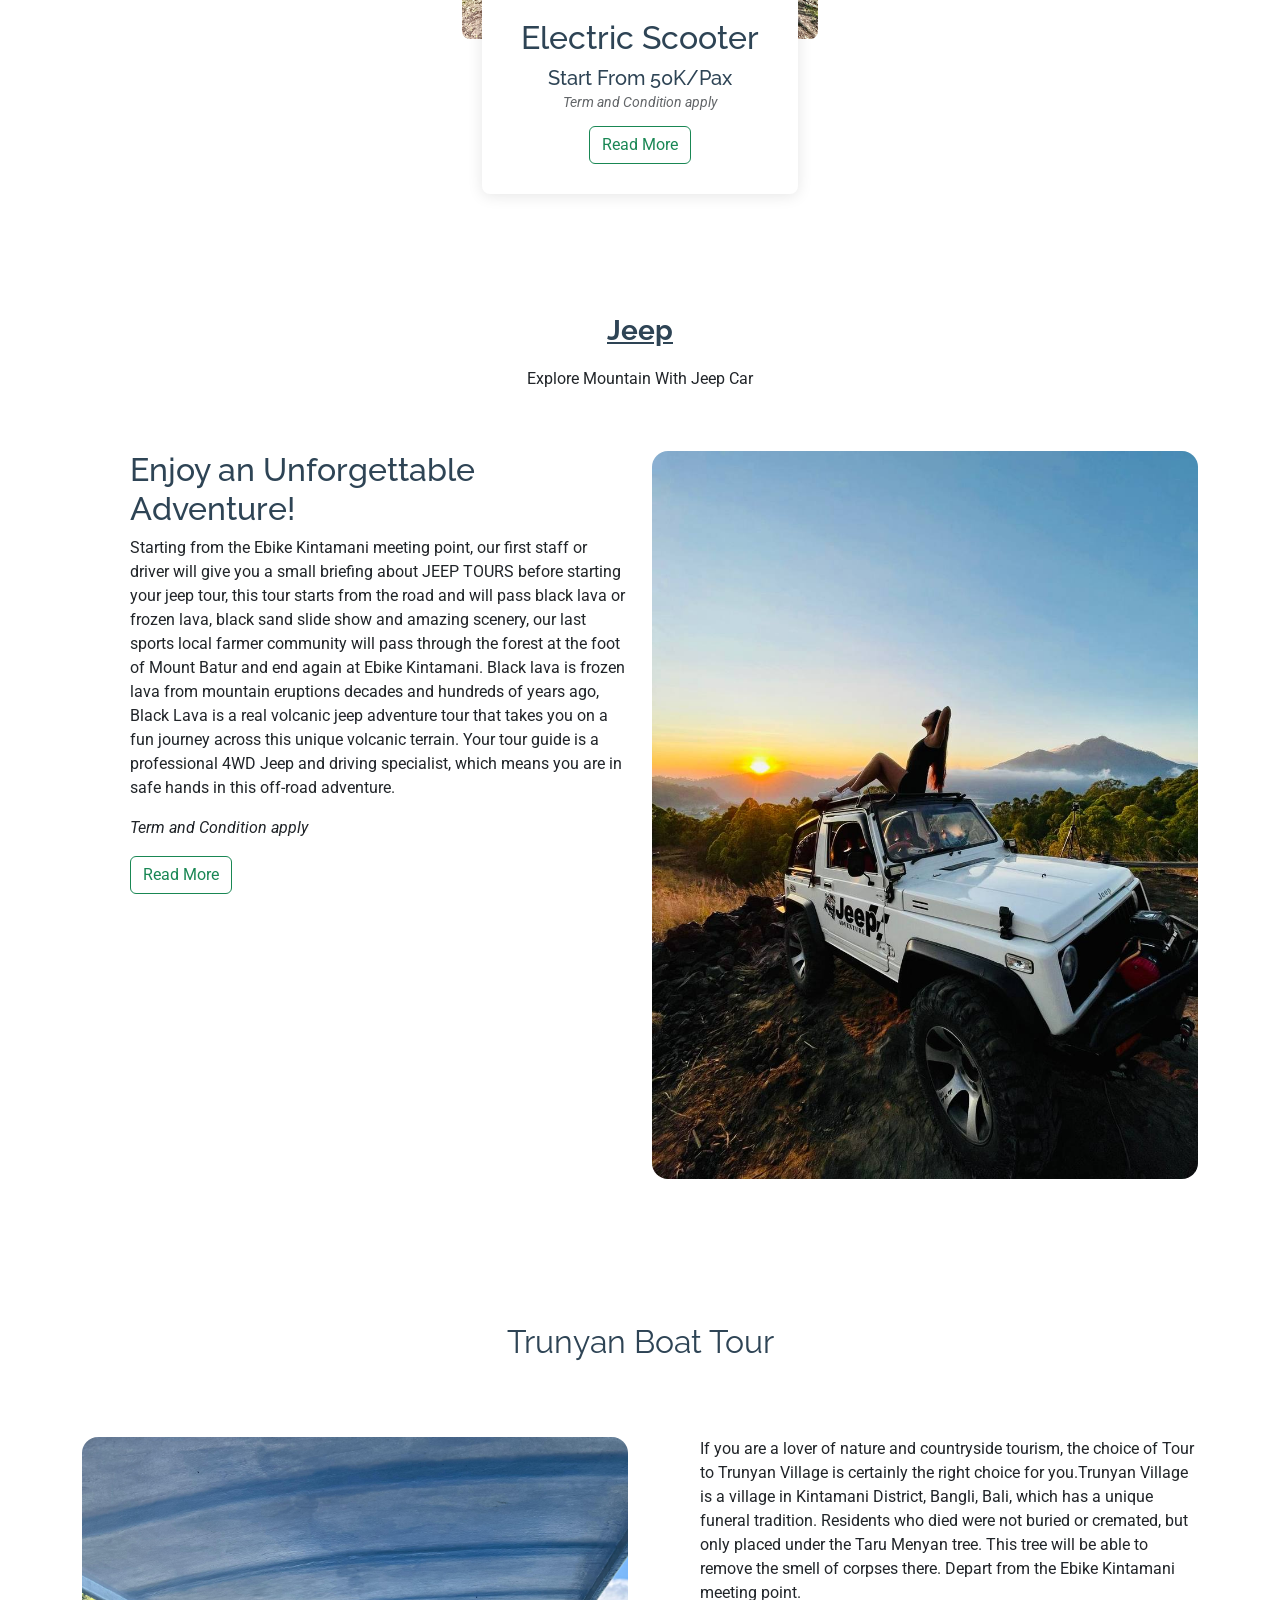
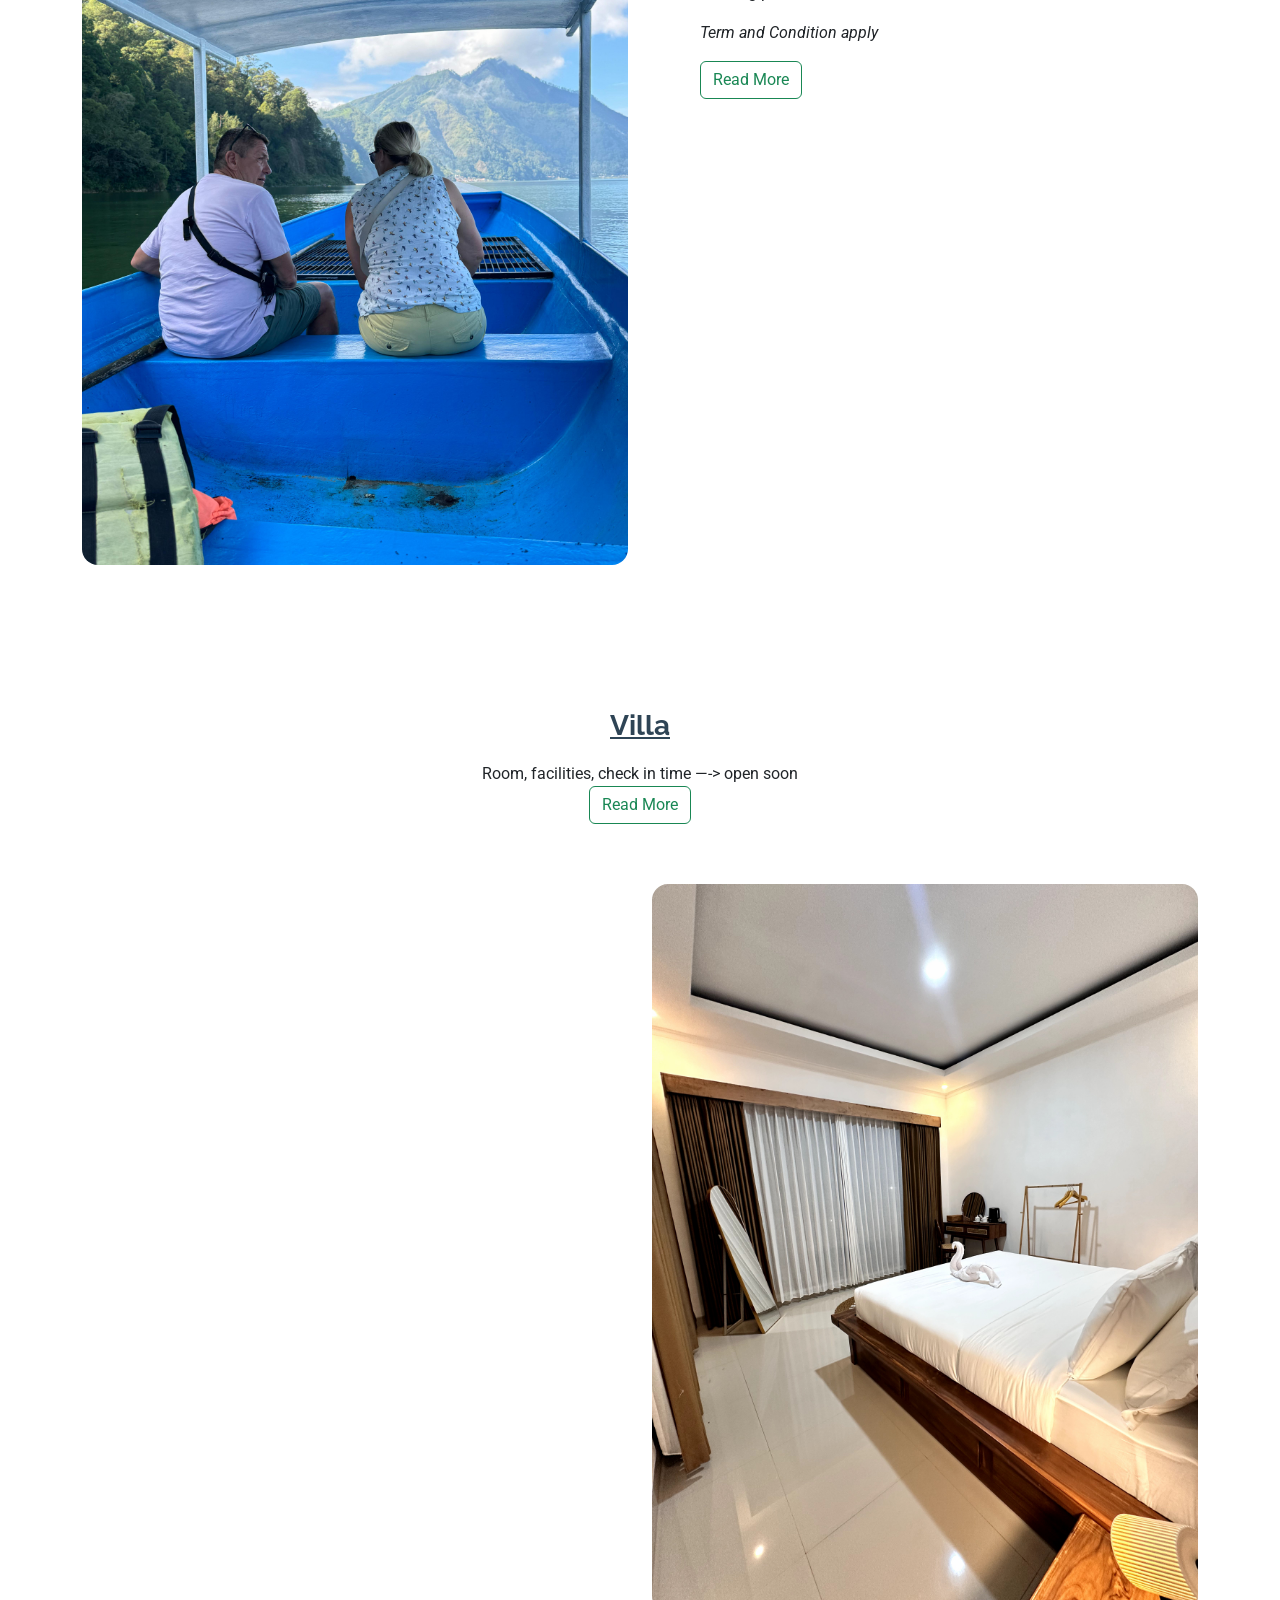
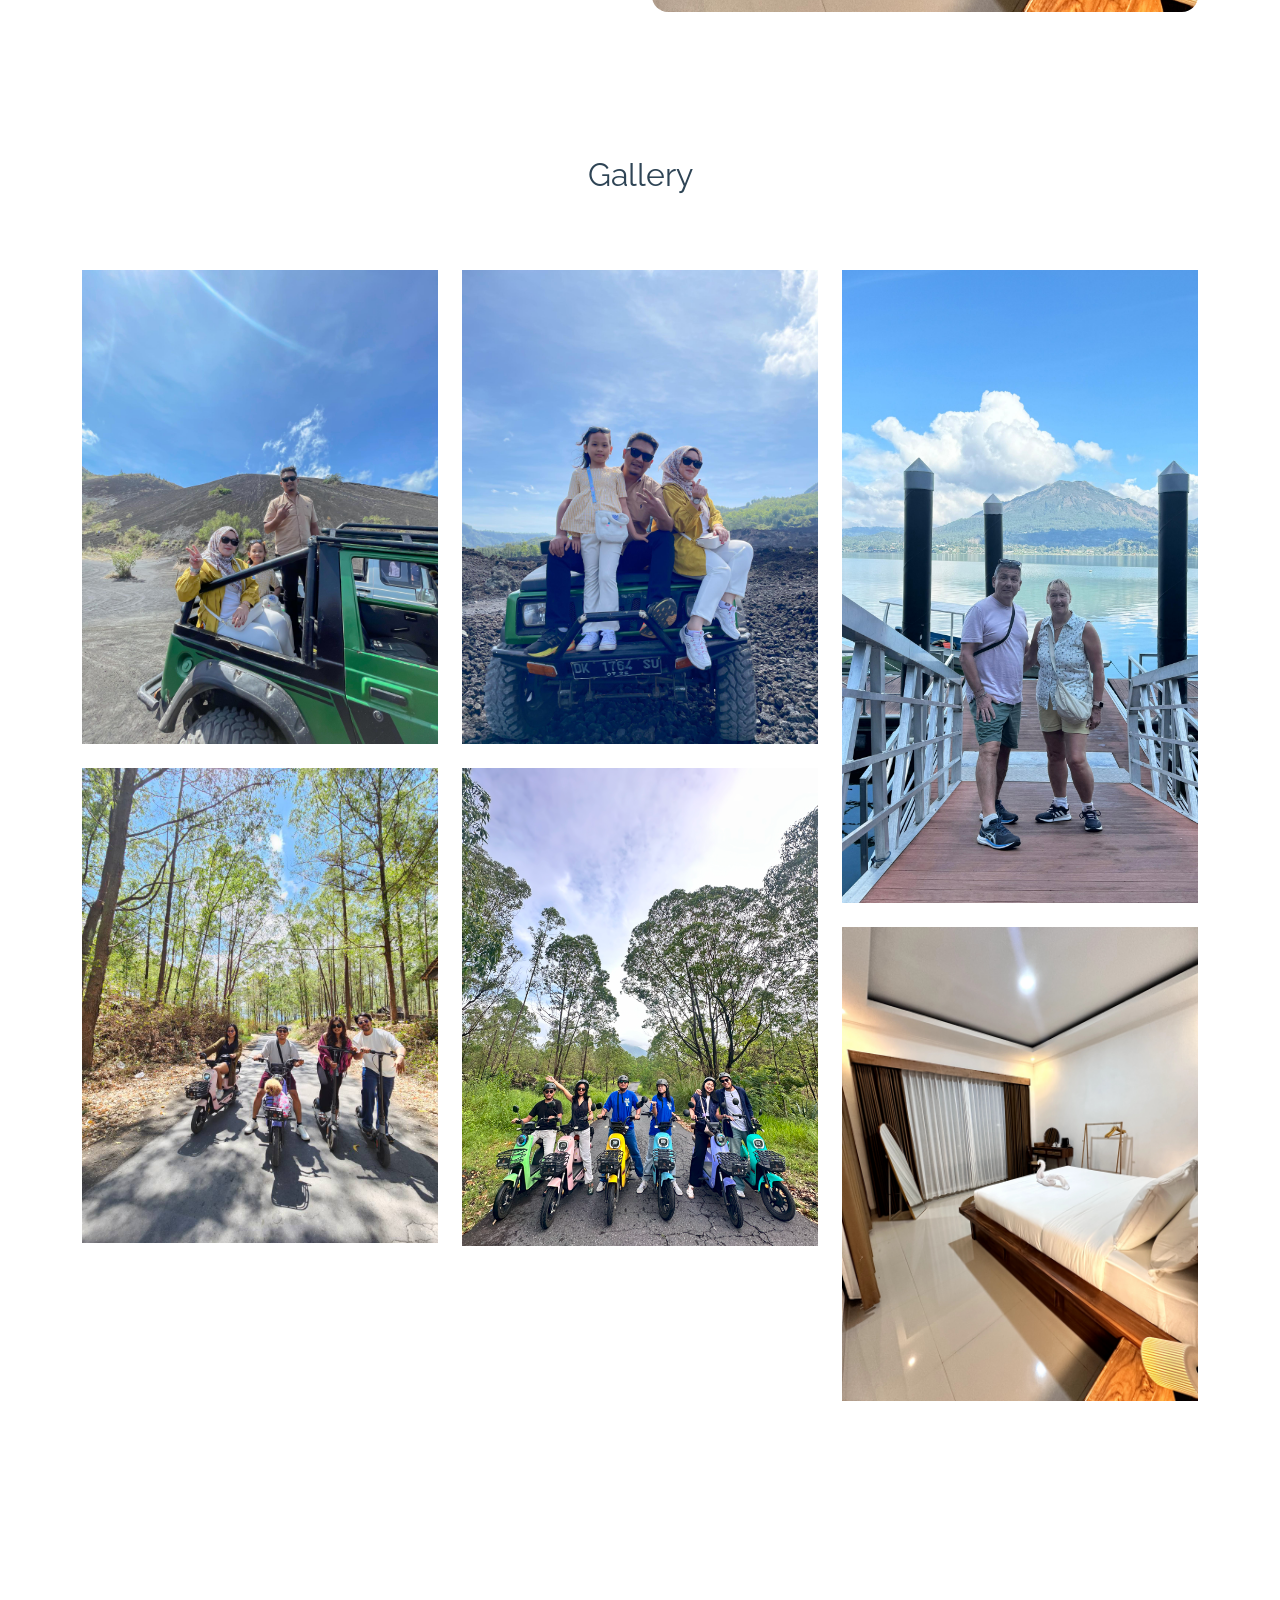
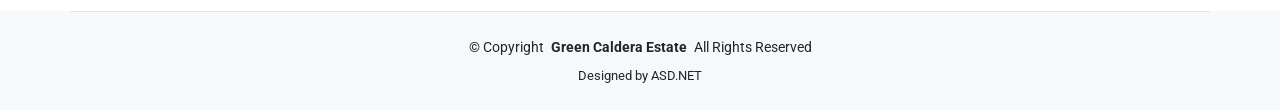
==== commit 8555c95f: "first commit" ====
--- a/index.html
+++ b/index.html
@@ -36,8 +36,8 @@
     <div class="topbar d-flex align-items-center">
       <div class="container d-flex justify-content-center justify-content-md-between">
         <div class="contact-info d-flex align-items-center">
-          <i class="bi bi-envelope d-flex align-items-center"><a href="mailto:contact@example.com">contact@example.com</a></i>
-          <i class="bi bi-phone d-flex align-items-center ms-4"><a href="https://wa.me//6283116063610"><span>+6283116063610</span></a></i>
+          <i class="bi bi-envelope d-flex align-items-center"><a href="mailto:greencalderaestate@gmail.com">greencalderaestate@gmail.com</a></i>
+          <i class="bi bi-phone d-flex align-items-center ms-4"><a href="https://wa.me//6283119590343"><span>+62 83119590343</span></a></i>
         </div>
         <div class="social-links d-none d-md-flex align-items-center">
           <a href="https://www.instagram.com/ebikekintamani/" class="instagram"><i class="bi bi-instagram"></i></a>
@@ -63,9 +63,19 @@
               <ul>
                 <li><a href="scooter.html">Scooter</a></li>
                 <li><a href="jeep.html">Jeep</a></li>
+                <li><a href="boat.html">Boat</a></li>
+                <li><a href="villa.html">Villa</a></li>
               </ul>
             </li>
-            <a class="btn btn-outline-success" href="https://wa.me//6283116063610">Order Now</a>
+
+            <li class="dropdown"><a href="#"><span>Order Now</span> <i class="bi bi-chevron-down toggle-dropdown"></i></a>
+              <ul>
+                <li><a href="https://wa.me//6283116063610">Scooter</a></li>
+                <li><a href="https://wa.me//6283116063610">Jeep</a></li>
+                <li><a href="https://wa.me//6283116063610">Boat</a></li>
+                <li><a href="https://wa.me//6283116063610">Villa</a></li>
+              </ul>
+            </li>
           </ul>
           <i class="mobile-nav-toggle d-xl-none bi bi-list"></i>
         </nav>
@@ -90,7 +100,7 @@
         </div><!-- End Carousel Item -->
 
         <div class="carousel-item">
-          <img src="assets/img/scooter/photo_2024-10-13_12-31-19.jpg" alt="">
+          <img src="assets/img/villa/IMG_4518.jpg" alt="">
           <div class="carousel-container">
             <h2>Green Caldera Estate<br></h2>
             <h3>Kintamani, Bali</h3>
@@ -98,6 +108,15 @@
           </div>
         </div><!-- End Carousel Item -->
 
+        <div class="carousel-item">
+          <img src="assets/img/scooter/Screenshot 2025-04-04 111613.png" alt="">
+          <div class="carousel-container">
+            <h2>Green Caldera Estate<br></h2>
+            <h3>Kintamani, Bali</h3>
+            <a href="#about" class="btn-get-started">Get Started</a>
+          </div>
+        </div><!-- End Carousel Item -->
+
         <a class="carousel-control-prev" href="#hero-carousel" role="button" data-bs-slide="prev">
           <span class="carousel-control-prev-icon bi bi-chevron-left" aria-hidden="true"></span>
         </a>
@@ -130,7 +149,7 @@
           <div class="col-lg-6" data-aos="fade-up" data-aos-delay="250">
             <div class="content ps-0 ps-lg-5">
               <p>
-                <b>Green Caldera Estate</b> is located in Songan Kintamani Village where we also rent out a tourist vehicle and accommodation service such as electric scooters, villas, and jeeps. Not only that, we also provide the best price with many advantages that we offer
+                Green Caldera Estate Standing in the middle of the caldera surrounded by hills and beautiful natural panoramas . Get a beautiful view when you wake up from your bed . You can also enjoy your vacation by taking our tour package . And our staff will provide the best service for you.
               </p>
             </div>
           </div>
@@ -145,8 +164,8 @@
 
       <!-- Section Title -->
       <div class="container section-title" data-aos="fade-up"> 
-        <h2>Scooter</h2>
-        <p>Explore Nature With Scooter</p>
+        <h2>Scooter and Electric Bike Tour</h2>
+        <p>exploring the pine forest and the view of Mount Batur. A different sensation to enjoy the beautiful natural panorama of Mount Batur You can enjoy this type of tour by riding a scooter or electric bicycle. Starting from the meeting point, Ebike Kintamani was welcomed by our staff and gave instructions before doing this tour.</p>
       </div><!-- End Section Title -->
 
       <div class="container" data-aos="fade-up" data-aos-delay="100">
@@ -156,7 +175,7 @@
           <div class="col-xl-4 col-md-6 d-flex" data-aos="zoom-in" data-aos-delay="200">
             <div class="team-member">
               <div class="member-img">
-                <img src="assets/img/scooter/photo_2024-10-13_12-31-19.jpg" class="img-fluid" alt="">
+                <img src="assets/img/scooter/Screenshot 2025-04-04 111613.png" class="img-fluid" alt="">
               </div>
               <div class="member-info">
                 <h2>Electric Scooter</h2>
@@ -187,18 +206,9 @@
               <h2>
                 Enjoy an Unforgettable Adventure!
               </h2>
-              <p>Join the exciting adventure exploring the beauty of nature with our jeep rental! We offer a different, comfortable, and adrenaline-pumping nature tourism experience for those of you who want to experience the beauty of nature from a different perspective.</p>
-              <h3>
-                Why Choose Our Jeep Rental?
-              </h3>
-              <ul>
-                <li><i class="bi bi-check-circle-fill"></i> <span>Tough and Well-Maintained Jeeps</span></li>
-                <li><i class="bi bi-check-circle-fill"></i> <span>Impressive Nature Tourism Experience</span></li>
-                <li><i class="bi bi-check-circle-fill"></i> <span>Experienced and Professional Drivers</span></li>
-                <li><i class="bi bi-check-circle-fill"></i> <span>Flexible Travel Plans</span></li>
-                <li><i class="bi bi-check-circle-fill"></i> <span>Complete Facilities</span></li>
-              </ul>
-              <h4>Start From 200K/Pax</h4>
+              <p>
+                Starting from the Ebike Kintamani meeting point, our first staff or driver will give you a small briefing about JEEP TOURS before starting your jeep tour, this tour starts from the road and will pass black lava or frozen lava, black sand slide show and amazing scenery, our last sports local farmer community will pass through the forest at the foot of Mount Batur and end again at Ebike Kintamani. Black lava is frozen lava from mountain eruptions decades and hundreds of years ago, Black Lava is a real volcanic jeep adventure tour that takes you on a fun journey across this unique volcanic terrain. Your tour guide is a professional 4WD Jeep and driving specialist, which means you are in safe hands in this off-road adventure.
+              </p>
                 <p><i>Term and Condition apply</i></p>
               <a class="btn btn-outline-success" href="jeep.html">Read More</a>
             </div>
@@ -210,6 +220,56 @@
       </div>
     </section><!-- /About Section -->
 
+    <section id="about" class="about section">
+
+      <!-- Section Title -->
+      <div class="container section-title" data-aos="fade-up">
+        <h2>Trunyan Boat Tour</h2>
+      </div><!-- End Section Title -->
+
+      <div class="container">
+
+        <div class="row gy-4">
+          <div class="col-lg-6" data-aos="fade-up" data-aos-delay="100">
+            <img src="assets/img/boat/IMG_2638.JPG" class="img-fluid rounded-4 mb-4" alt="">
+          </div>
+          <div class="col-lg-6" data-aos="fade-up" data-aos-delay="250">
+            <div class="content ps-0 ps-lg-5">
+              <p>
+                If you are a lover of nature and countryside tourism, the choice of Tour to Trunyan Village is certainly the right choice for you.Trunyan Village is a village in Kintamani District, Bangli, Bali, which has a unique funeral tradition. Residents who died were not buried or cremated, but only placed under the Taru Menyan tree. This tree will be able to remove the smell of corpses there. Depart from the Ebike Kintamani meeting point.
+              </p>
+                <p><i>Term and Condition apply</i></p>
+              <a class="btn btn-outline-success" href="boat.html">Read More</a>
+            </div>
+          </div>
+        </div>
+      </div>
+    </section><!-- /About Section -->
+
+    <section id="about" class="about section">
+
+      <!-- Section Title -->
+      <div class="container section-title" data-aos="fade-up">
+        <h3><u>Villa</u></h3>
+        <p>Room, facilities, check in time —-> open soon</p>
+        <a class="btn btn-outline-success" href="villa.html">Read More</a>
+      </div><!-- End Section Title -->
+
+      <div class="container">
+
+        <div class="row gy-4">
+          <div class="col-lg-6" data-aos="fade-up" data-aos-delay="250">
+            <div class="content ps-0 ps-lg-5">
+              
+            </div>
+          </div>
+          <div class="col-lg-6" data-aos="fade-up" data-aos-delay="100">
+            <img src="assets/img/villa/IMG_4518.jpg" class="img-fluid rounded-4 mb-4" alt="">
+          </div>
+        </div>
+      </div>
+    </section><!-- /About Section -->
+
     <section id="portfolio" class="portfolio section">
 
       <!-- Section Title -->
@@ -237,30 +297,30 @@
             </div><!-- End Portfolio Item -->
 
             <div class="col-lg-4 col-md-6 portfolio-item isotope-item">
-              <img src="assets/img/JEEP/IMG_6853.JPG" class="img-fluid" alt="">
-              <div class="portfolio-info">
-                <a href="assets/img/JEEP/IMG_6853.JPG" data-gallery="portfolio-gallery" class="glightbox preview-link"><i class="bi bi-zoom-in"></i></a>
-              </div>
-            </div><!-- End Portfolio Item -->
-
-            <div class="col-lg-4 col-md-6 portfolio-item isotope-item">
-              <img src="assets/img/JEEP/IMG_6853.JPG" class="img-fluid" alt="">
-              <div class="portfolio-info">
-                <a href="assets/img/JEEP/IMG_6853.JPG" data-gallery="portfolio-gallery" class="glightbox preview-link"><i class="bi bi-zoom-in"></i></a>
-              </div>
-            </div><!-- End Portfolio Item -->
-
-            <div class="col-lg-4 col-md-6 portfolio-item isotope-item">
-              <img src="assets/img/JEEP/IMG_6854.JPG" class="img-fluid" alt="">
-              <div class="portfolio-info">
-                <a href="assets/img/JEEP/IMG_6854.JPG" data-gallery="portfolio-gallery" class="glightbox preview-link"><i class="bi bi-zoom-in"></i></a>
-              </div>
-            </div><!-- End Portfolio Item -->
-
-            <div class="col-lg-4 col-md-6 portfolio-item isotope-item">
-              <img src="assets/img/JEEP/photo_2024-10-13_12-37-33.jpg" class="img-fluid" alt="">
-              <div class="portfolio-info">
-                <a href="assets/img/JEEP/photo_2024-10-13_12-37-33.jpg" data-gallery="portfolio-gallery" class="glightbox preview-link"><i class="bi bi-zoom-in"></i></a>
+              <img src="assets/img/boat/IMG_2637.JPG" class="img-fluid" alt="">
+              <div class="portfolio-info">
+                <a href="assets/img/boat/IMG_2637.JPG" data-gallery="portfolio-gallery" class="glightbox preview-link"><i class="bi bi-zoom-in"></i></a>
+              </div>
+            </div><!-- End Portfolio Item -->
+
+            <div class="col-lg-4 col-md-6 portfolio-item isotope-item">
+              <img src="assets/img/scooter/photo_2024-10-13_12-31-19.jpg" class="img-fluid" alt="">
+              <div class="portfolio-info">
+                <a href="assets/img/scooter/photo_2024-10-13_12-31-19.jpg" data-gallery="portfolio-gallery" class="glightbox preview-link"><i class="bi bi-zoom-in"></i></a>
+              </div>
+            </div><!-- End Portfolio Item -->
+
+            <div class="col-lg-4 col-md-6 portfolio-item isotope-item">
+              <img src="assets/img/scooter/Screenshot 2025-04-04 111655.png" class="img-fluid" alt="">
+              <div class="portfolio-info">
+                <a href="assets/img/scooter/Screenshot 2025-04-04 111655.png" data-gallery="portfolio-gallery" class="glightbox preview-link"><i class="bi bi-zoom-in"></i></a>
+              </div>
+            </div><!-- End Portfolio Item -->
+
+            <div class="col-lg-4 col-md-6 portfolio-item isotope-item">
+              <img src="assets/img/villa/IMG_4518.jpg" class="img-fluid" alt="">
+              <div class="portfolio-info">
+                <a href="assets/img/villa/IMG_4518.jpg" data-gallery="portfolio-gallery" class="glightbox preview-link"><i class="bi bi-zoom-in"></i></a>
               </div>
             </div><!-- End Portfolio Item -->
           </div><!-- End Portfolio Container -->
@@ -293,7 +353,7 @@
             <div class="info-item d-flex flex-column justify-content-center align-items-center" data-aos="fade-up" data-aos-delay="200">
               <i class="bi bi-geo-alt"></i>
               <h3>Address</h3>
-              <p>Jl. Pendakian Gn. Batur, Batur Tengah, Kec. Kintamani, Kabupaten Bangli, Bali</p>
+              <p>Jl. Raya Songan – Ulundanu Desa Songan B, Kintamani, Bali – Indonesia</p>
             </div>
           </div><!-- End Info Item -->
 
@@ -301,15 +361,15 @@
             <div class="info-item d-flex flex-column justify-content-center align-items-center" data-aos="fade-up" data-aos-delay="300">
               <i class="bi bi-telephone"></i>
               <h3>Call Us</h3>
-              <p>+6283116063610</p>
+              <a href="wa.me//6283119590343"><p>+62 83119590343</p></a>
             </div>
           </div><!-- End Info Item -->
 
           <div class="col-lg-3 col-md-6">
             <div class="info-item d-flex flex-column justify-content-center align-items-center" data-aos="fade-up" data-aos-delay="400">
               <i class="bi bi-envelope"></i>
-              <h3>Email Us</h3>
-              <p>info@example.com</p>
+              <h3>Email Us</h3> 
+              <a href="mailto:greencalderaestate@gmail.com">greencalderaestate@gmail.com</a>
             </div>
           </div><!-- End Info Item -->
         </div>
@@ -350,10 +410,10 @@
 
   <div class="d-flex align-items-end flex-column" style="height: 200px;">
     <div class="mt-auto p-2">
-      <a href="https://wa.me//6283116063610" target="_blank">
+      <a href="https://wa.me//6283119590343" target="_blank">
         <button class="btn-floating whatsapp">
           <i class="bi bi-whatsapp"></i>
-          <span>+62 83116063610</span> 
+          <span>+62 83119590343</span> 
         </button>
       </a>
     </div>
@@ -372,11 +432,11 @@
     <div class="modal-dialog" role="document">
       <div class="modal-content">
         <div class="modal-header d-flex justify-content-center">
-          <h5 class="modal-title" id="exampleModalLabel">Villa (Open Soon)</h5>
+          <h5 class="modal-title" id="exampleModalLabel">Villa Open Now</h5>
           </button>
         </div>
         <div class="modal-body">
-          <img src="assets/img/villa/c7f9b7d6.webp" alt="" class="img-fluid">
+          <img src="assets/img/villa/IMG_4518.jpg" alt="" class="img-fluid">
         </div>
       </div>
     </div>
--- a/assets/css/main.css
+++ b/assets/css/main.css
@@ -813,7 +813,7 @@
 
 .hero .carousel {
   width: 100%;
-  min-height: 85vh;
+  min-height: 151vh;
   padding: 0;
   margin: 0;
   background-color: var(--background-color);
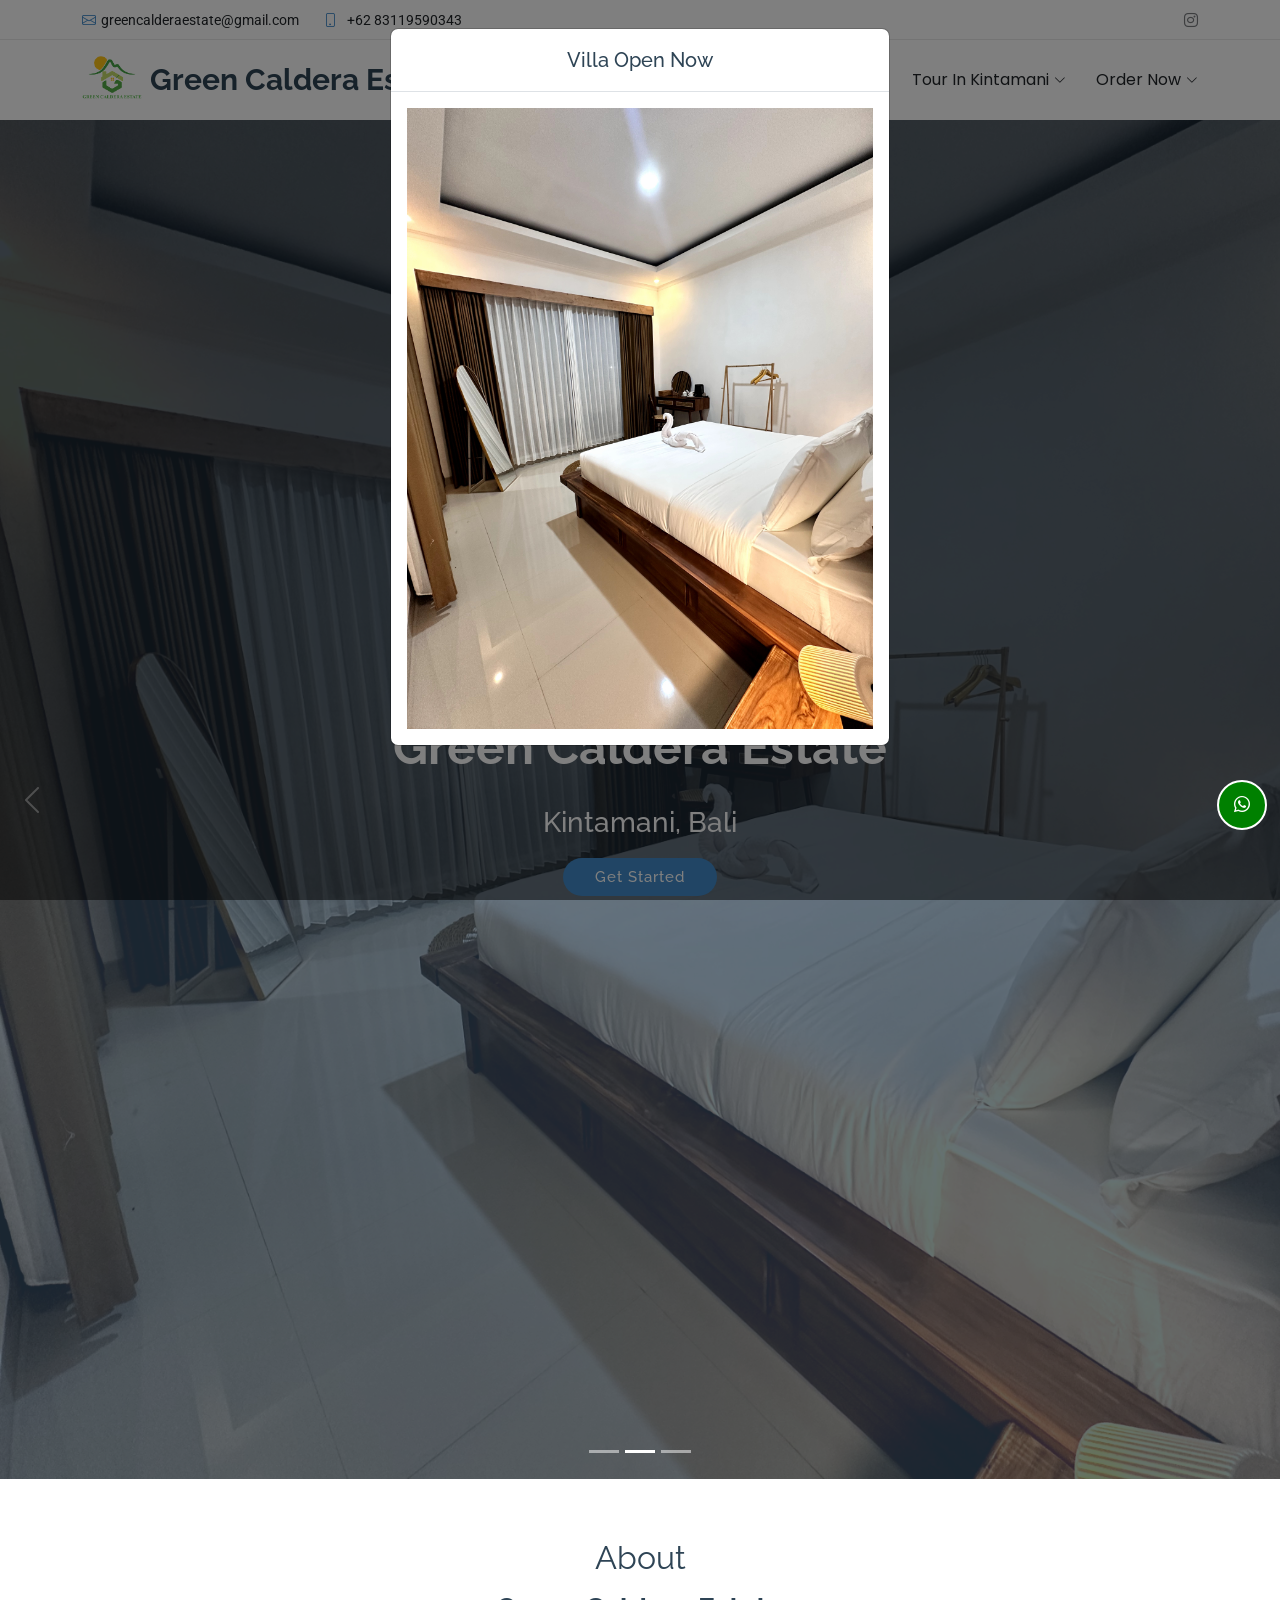
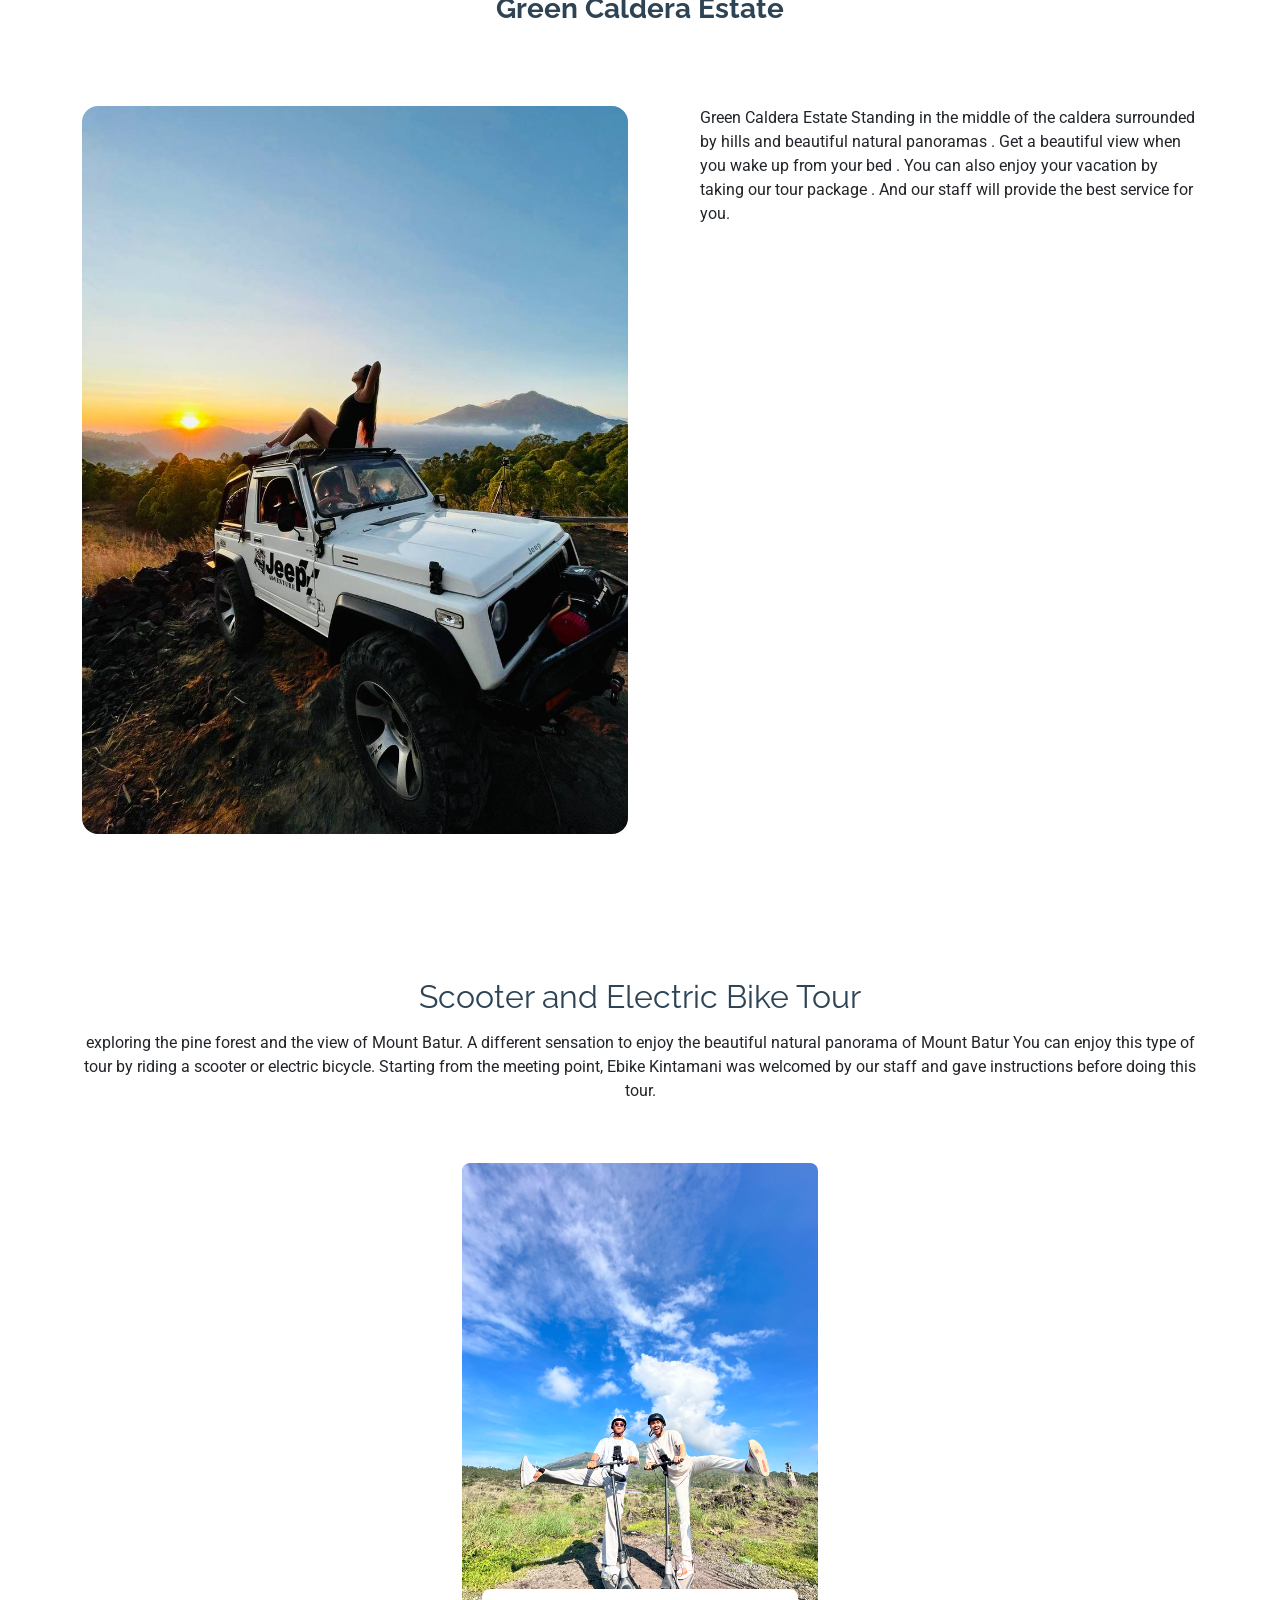
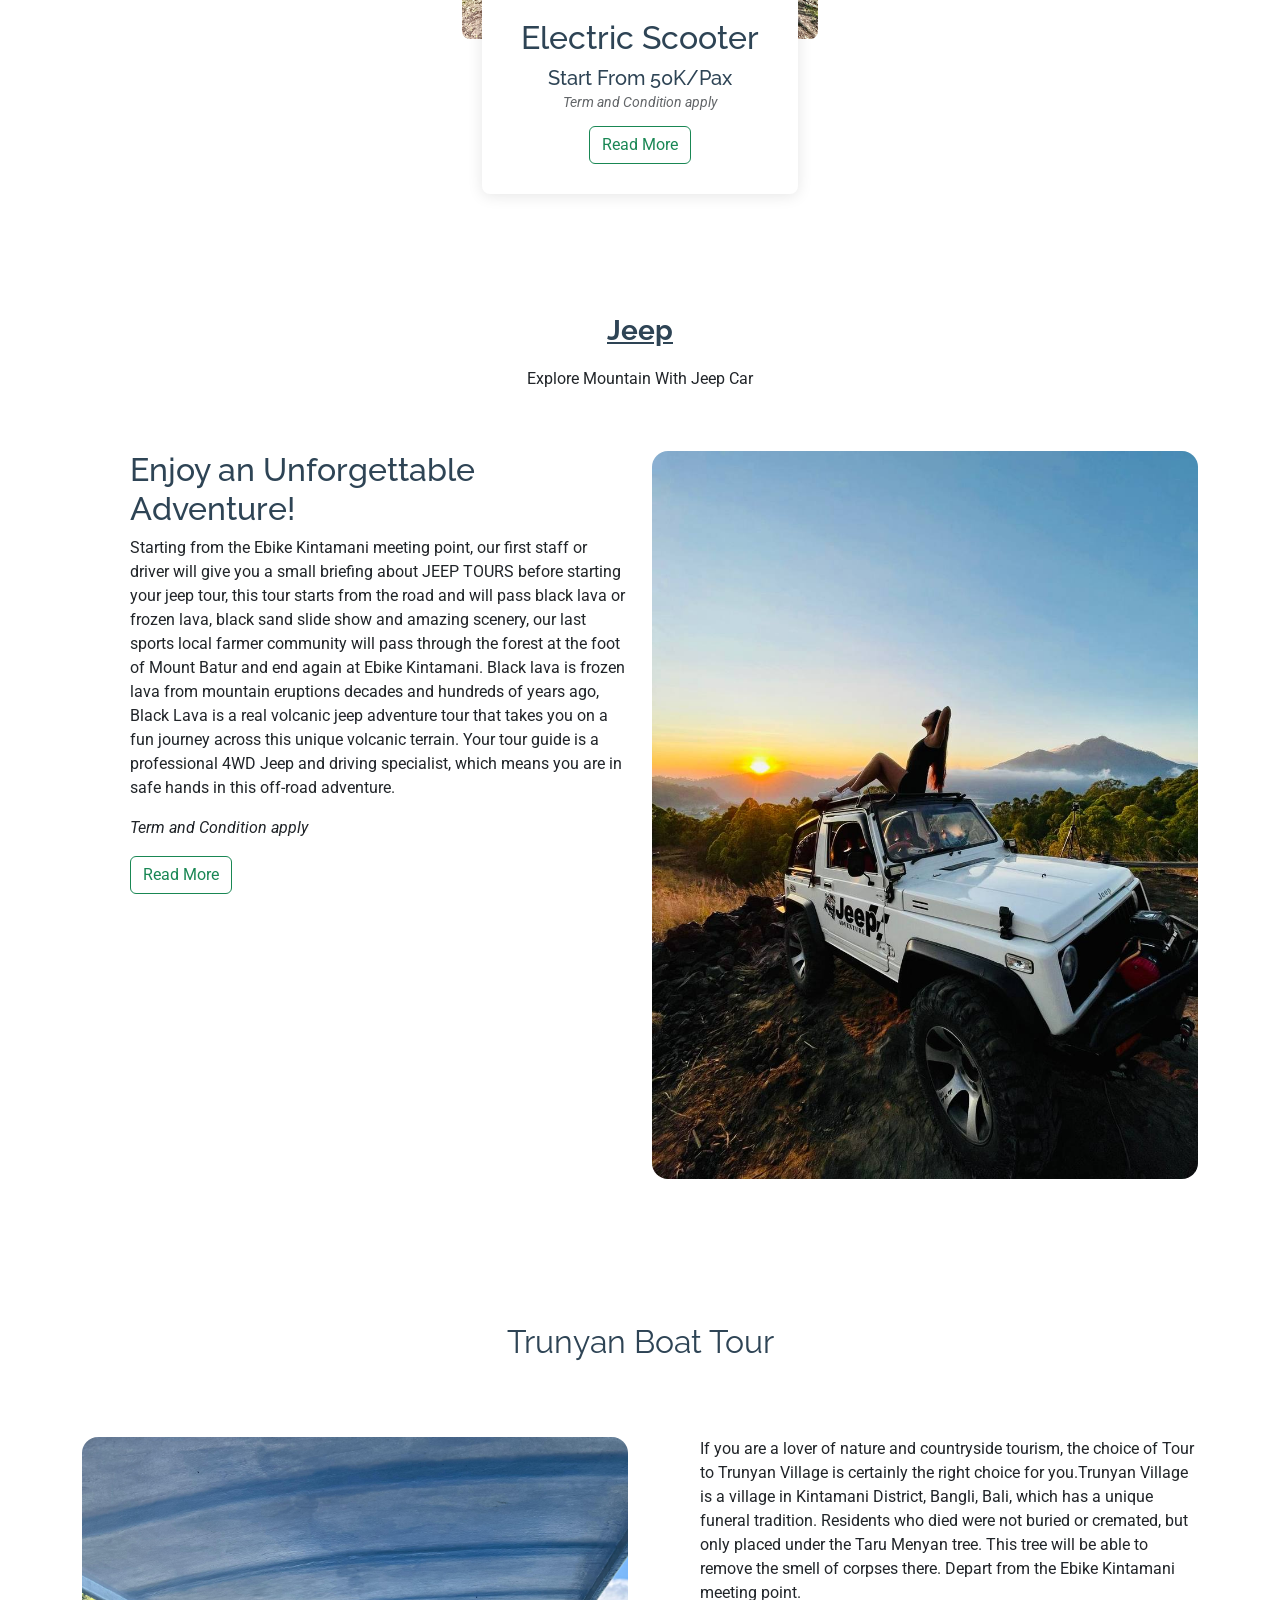
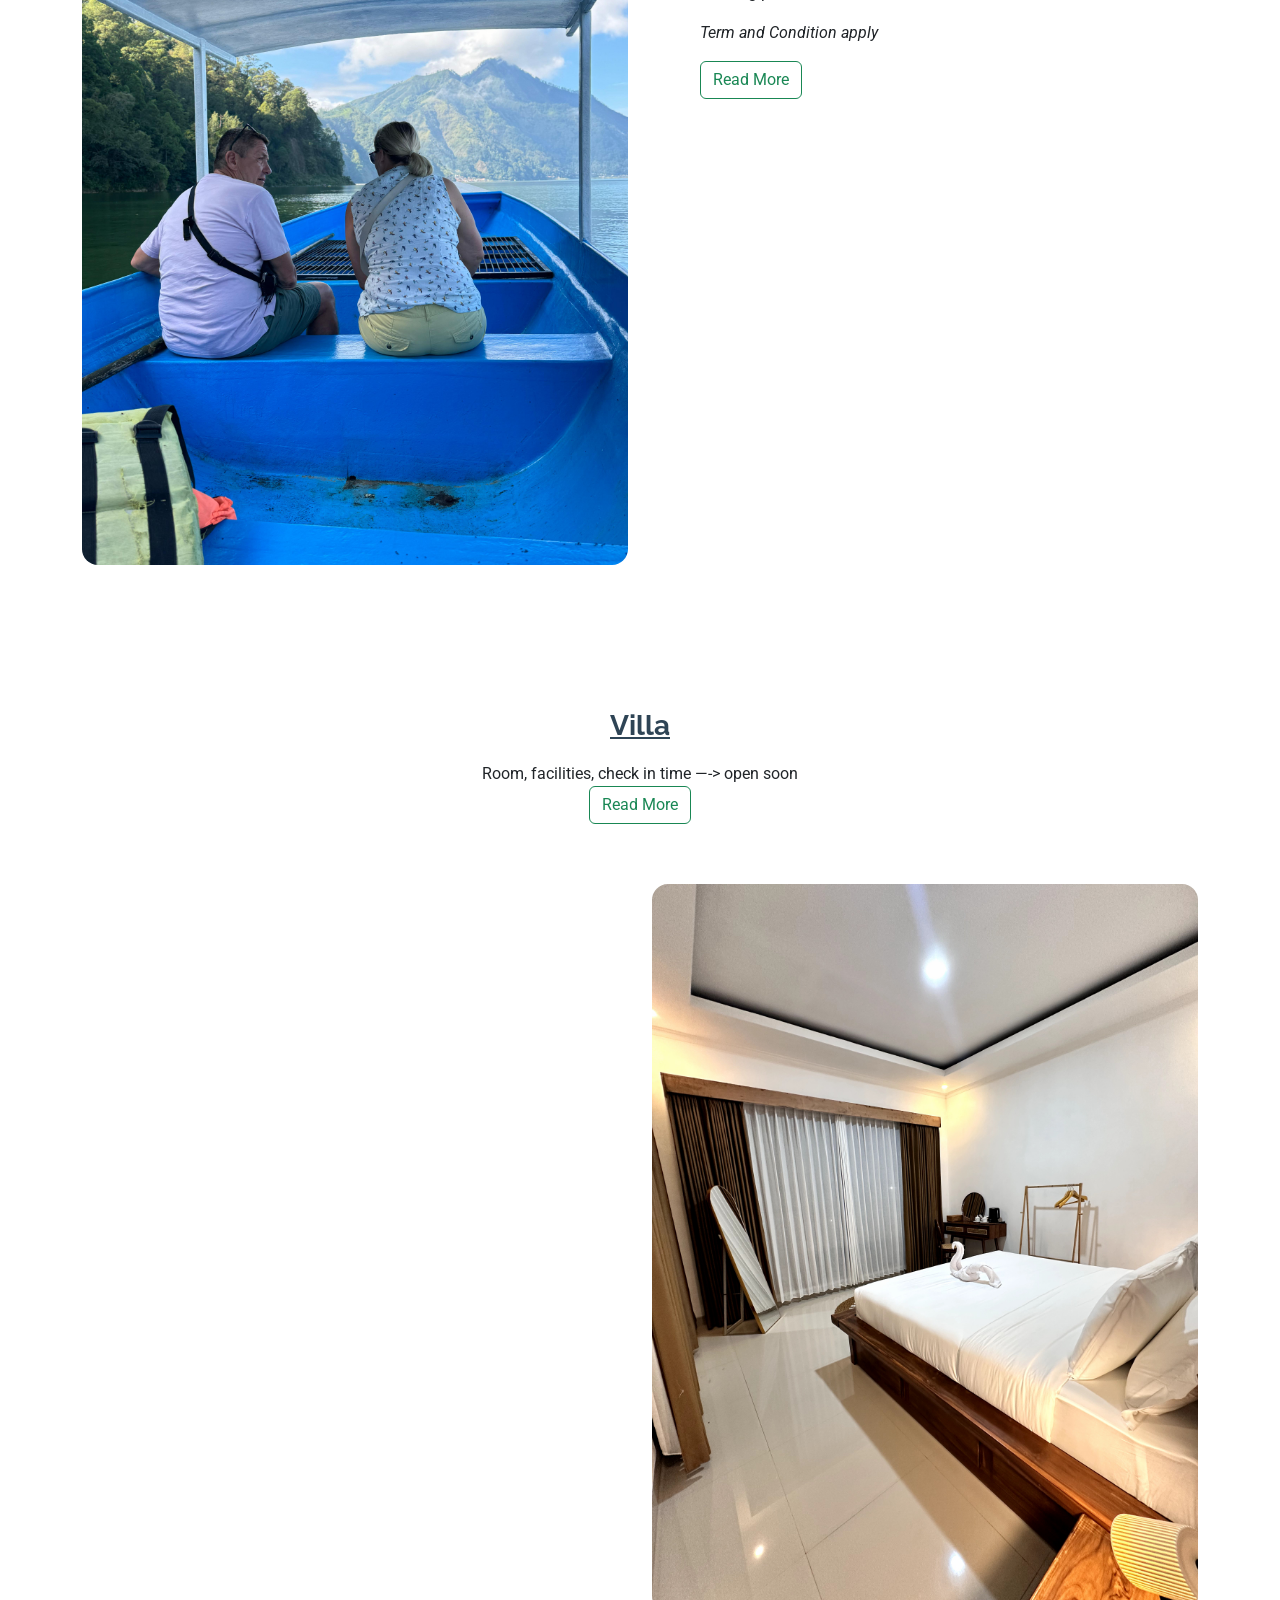
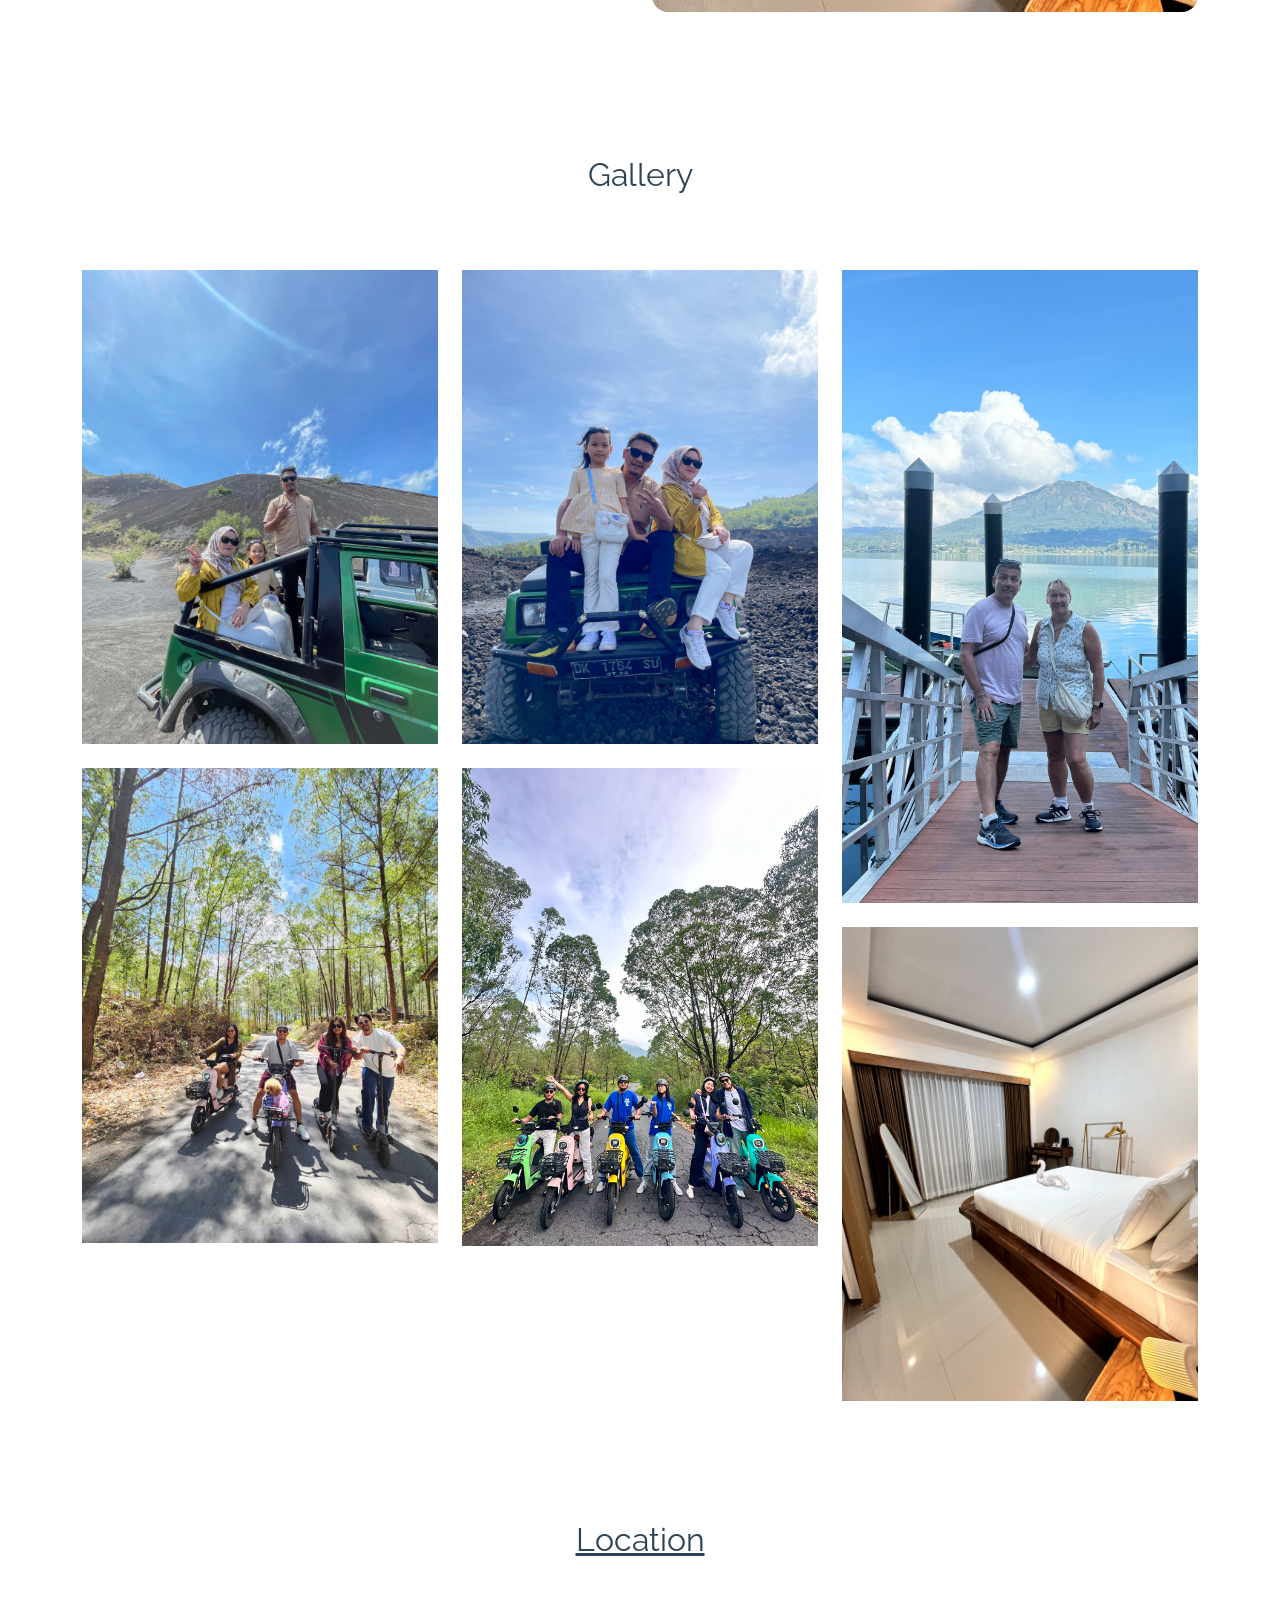
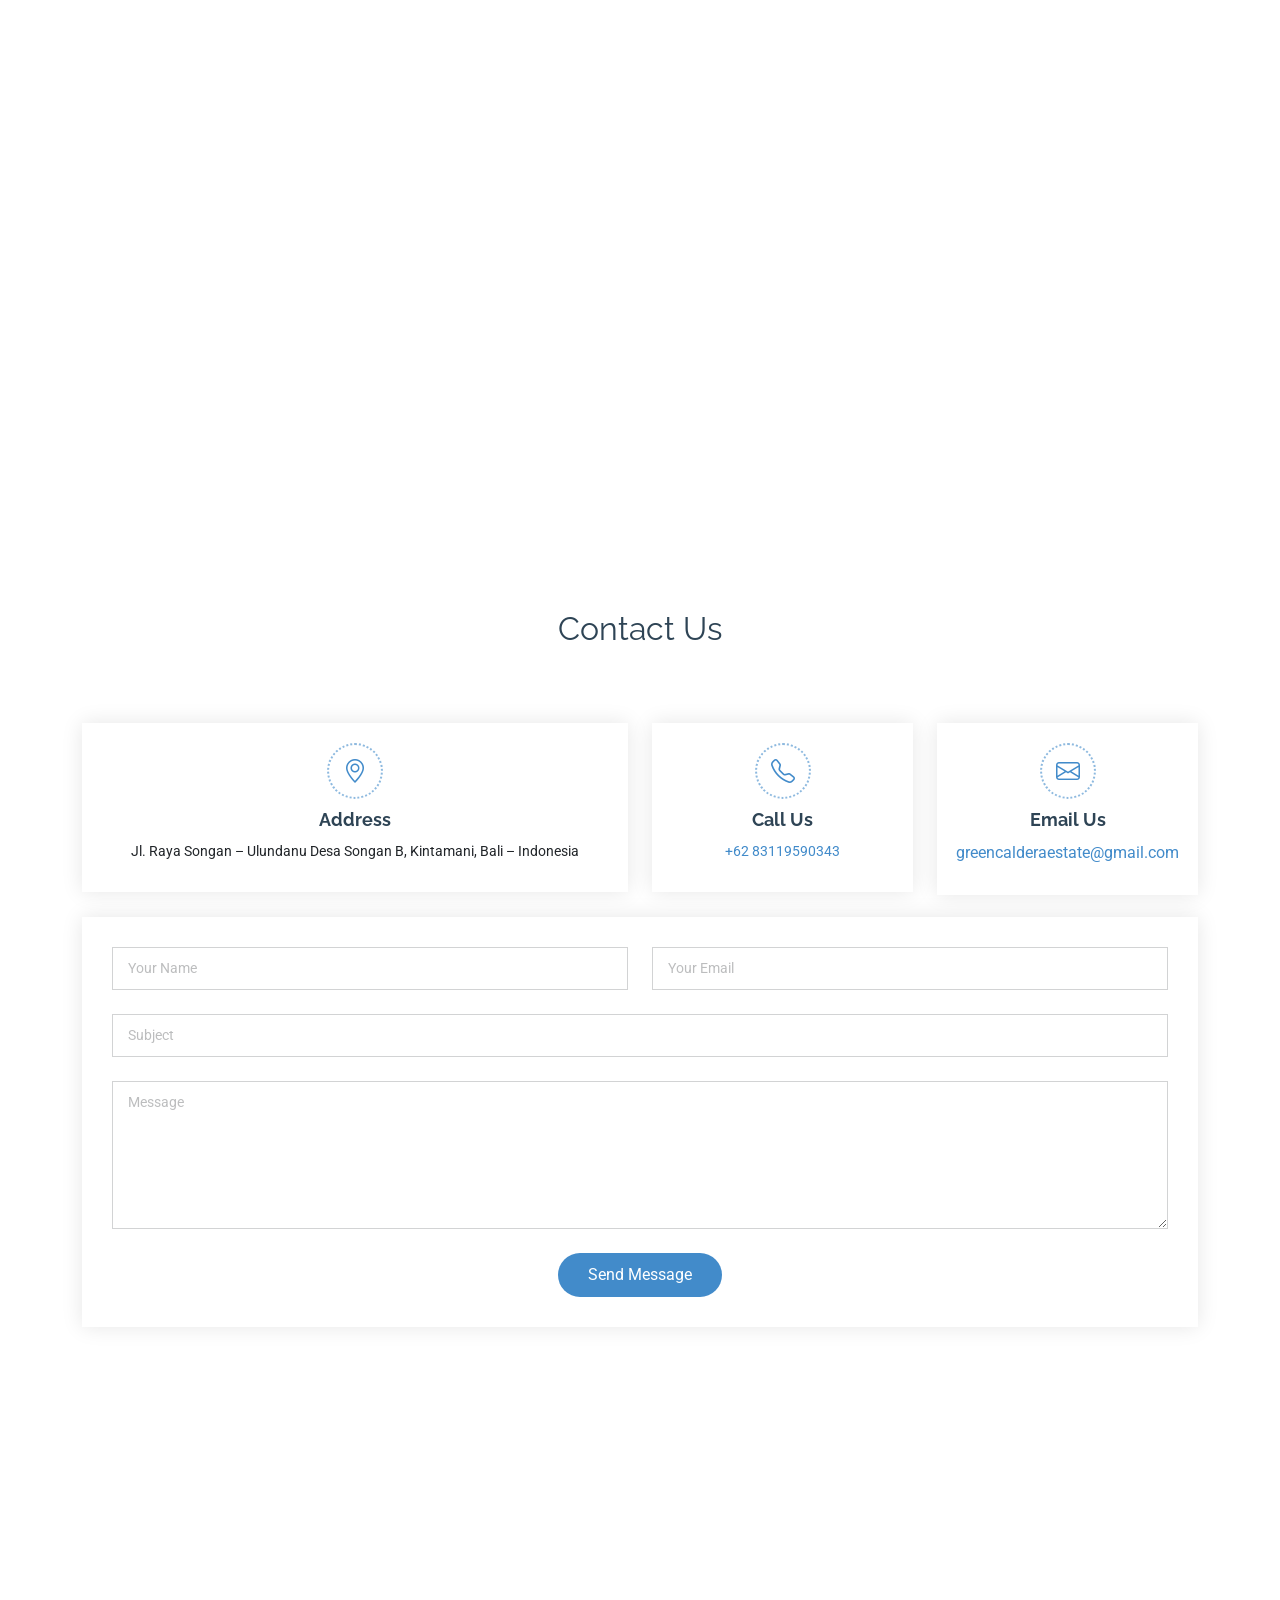
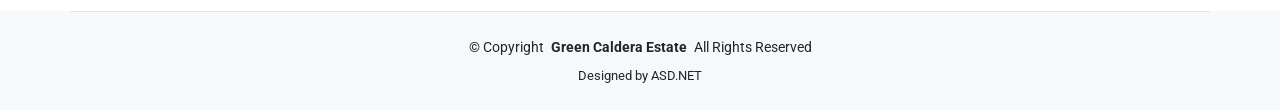
==== commit c9b3d60b: "first commit" ====
--- a/index.html
+++ b/index.html
@@ -334,7 +334,7 @@
       </div><!-- End Section Title -->
       <div class="container">
         <div class="mb-5" data-aos="fade-up" data-aos-delay="200">
-          <iframe style="border: 0; width: 100%; height: 400px;" src="https://www.google.com/maps/embed?pb=!1m18!1m12!1m3!1d3804.441745624122!2d115.38625267483654!3d-8.263563391770347!2m3!1f0!2f0!3f0!3m2!1i1024!2i768!4f13.1!3m3!1m2!1s0x2dd1f787863743c9%3A0x30054f7d917d775a!2sEbike%20Kintamani!5e1!3m2!1sid!2sid!4v1724338962356!5m2!1sid!2sid" width="600" height="450" style="border:0;" allowfullscreen="" loading="lazy" referrerpolicy="no-referrer-when-downgrade"></iframe>
+          <iframe style="border: 0; width: 100%; height: 400px;" src="https://www.google.com/maps/embed?pb=!1m18!1m12!1m3!1d398.8541862056115!2d115.41449725302687!3d-8.221615529883906!2m3!1f0!2f0!3f0!3m2!1i1024!2i768!4f13.1!3m3!1m2!1s0x2dd1f1007d1d9f7b%3A0xd22eaa0d20b5ebcb!2sGreenCalderaEstate!5e1!3m2!1sid!2sid!4v1744677556525!5m2!1sid!2sid" width="600" height="450" style="border:0;" allowfullscreen="" loading="lazy" referrerpolicy="no-referrer-when-downgrade"></iframe>
         </div><!-- End Google Maps -->
       </div>
     </section>
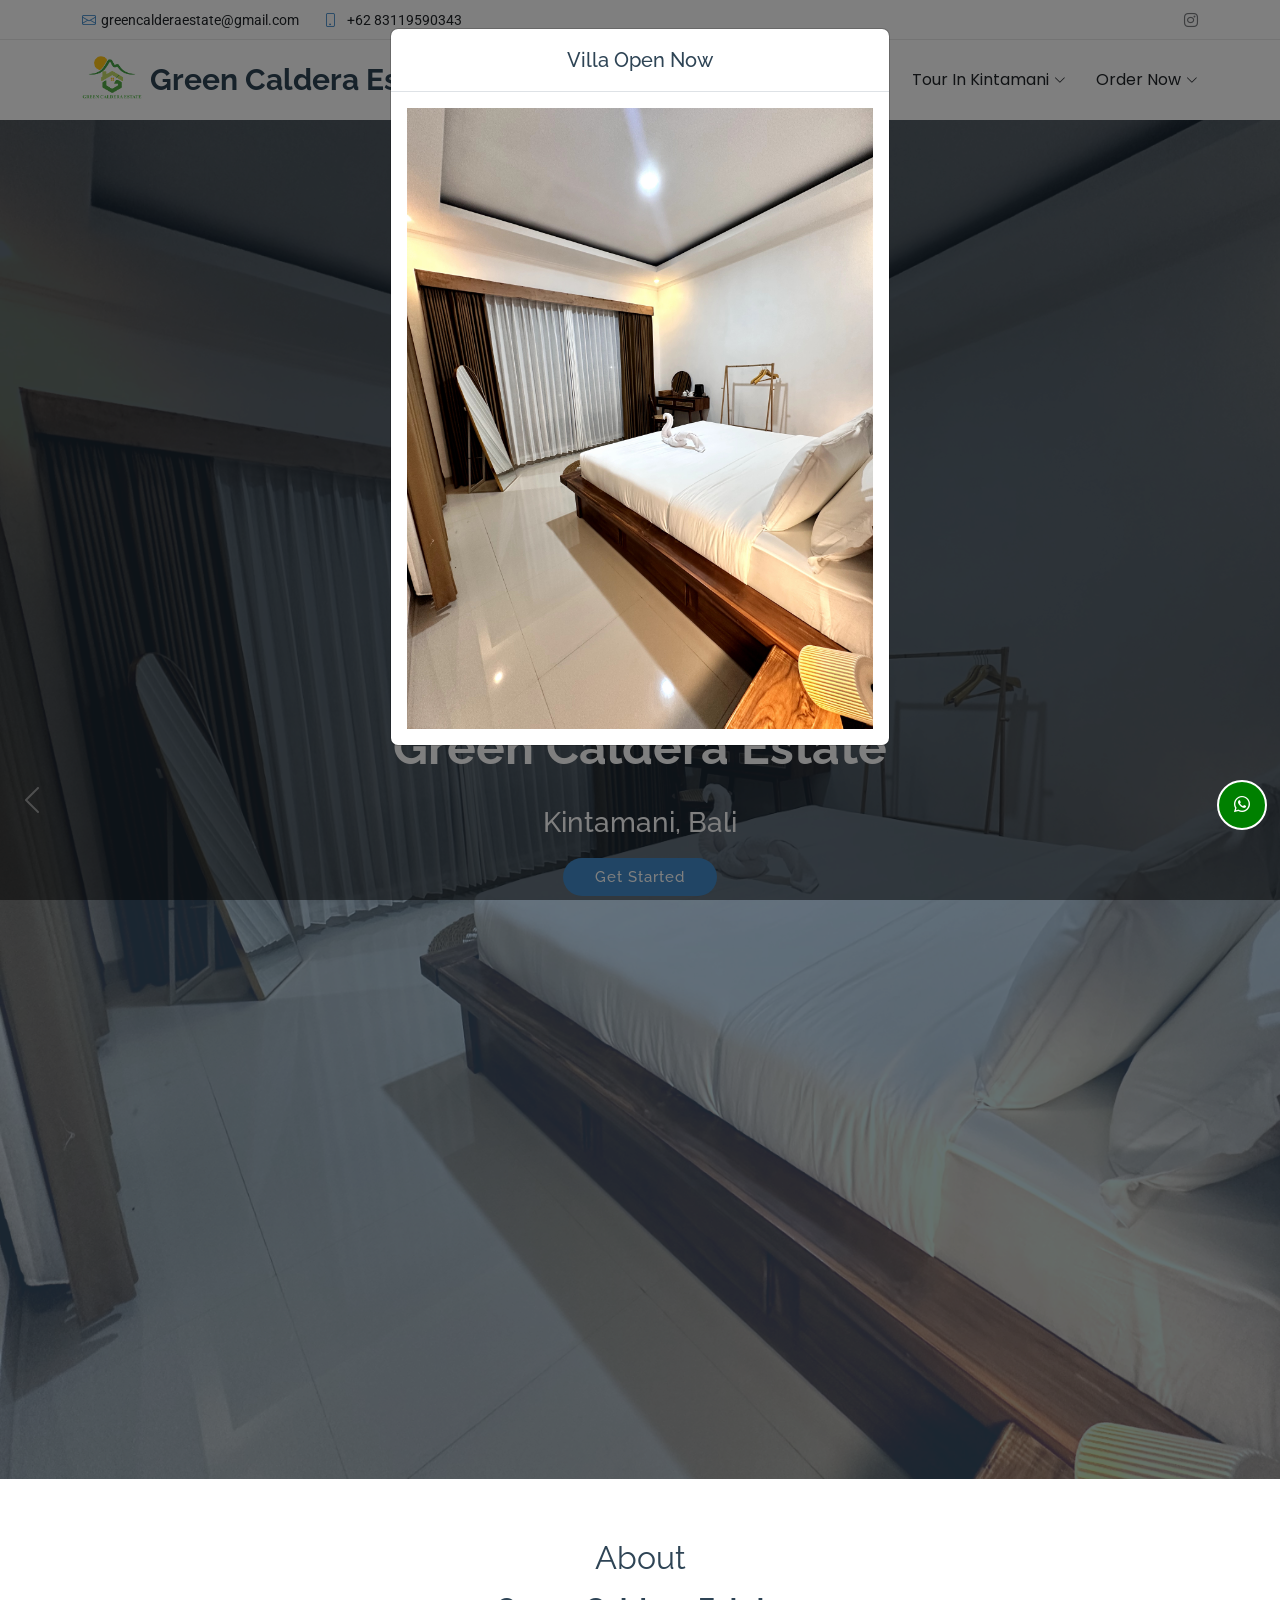
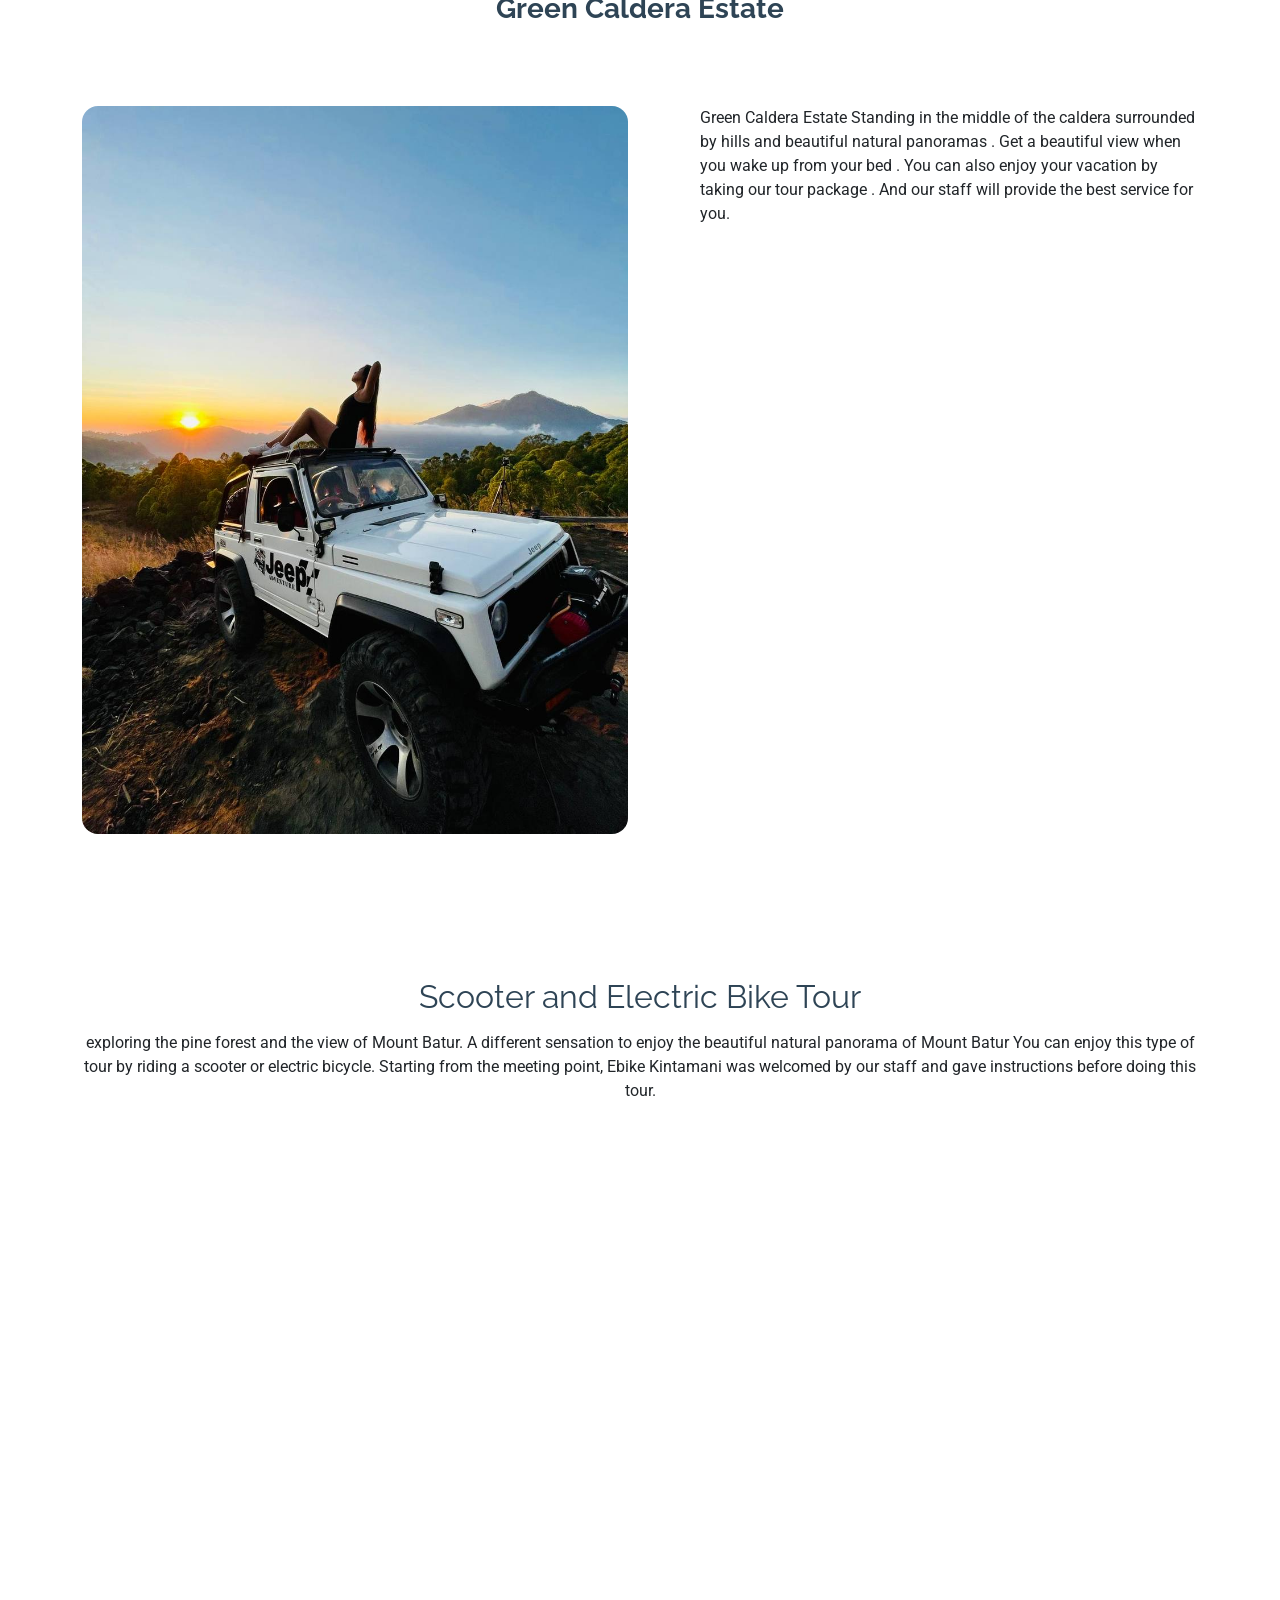
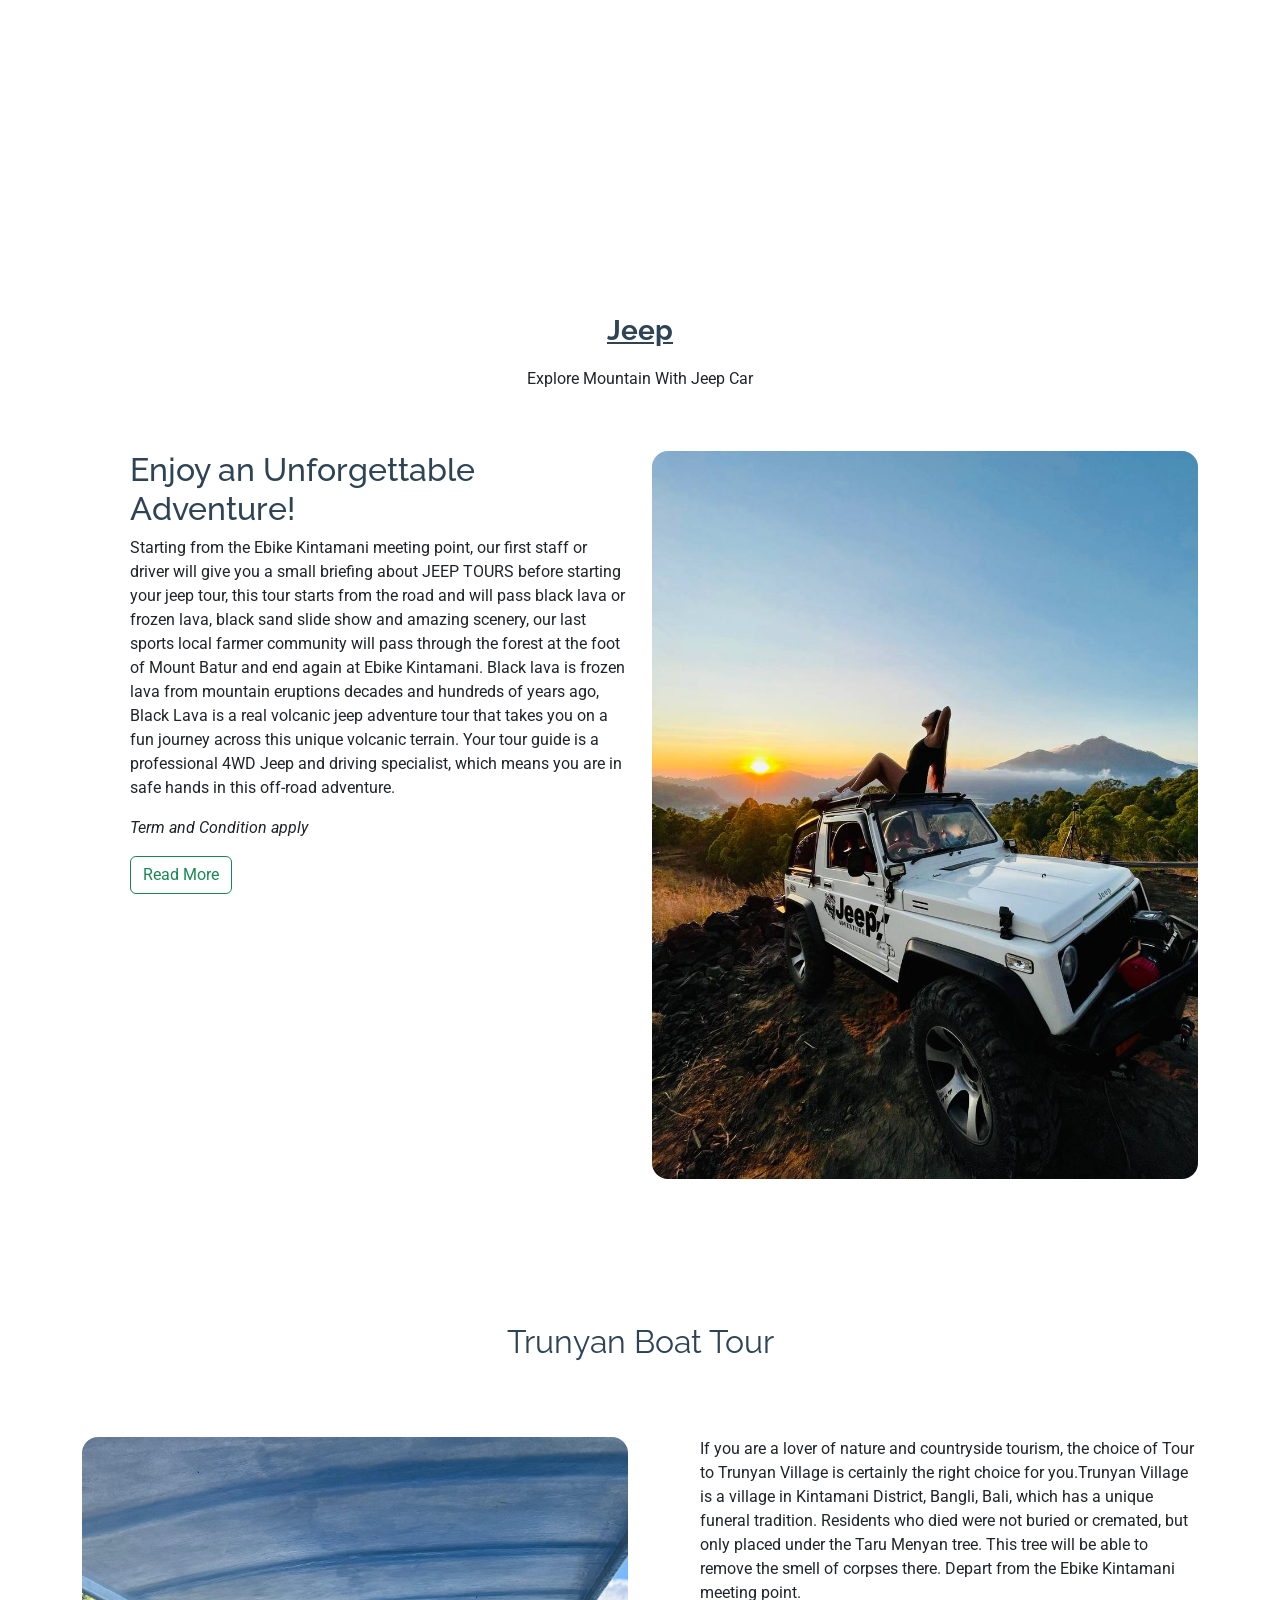
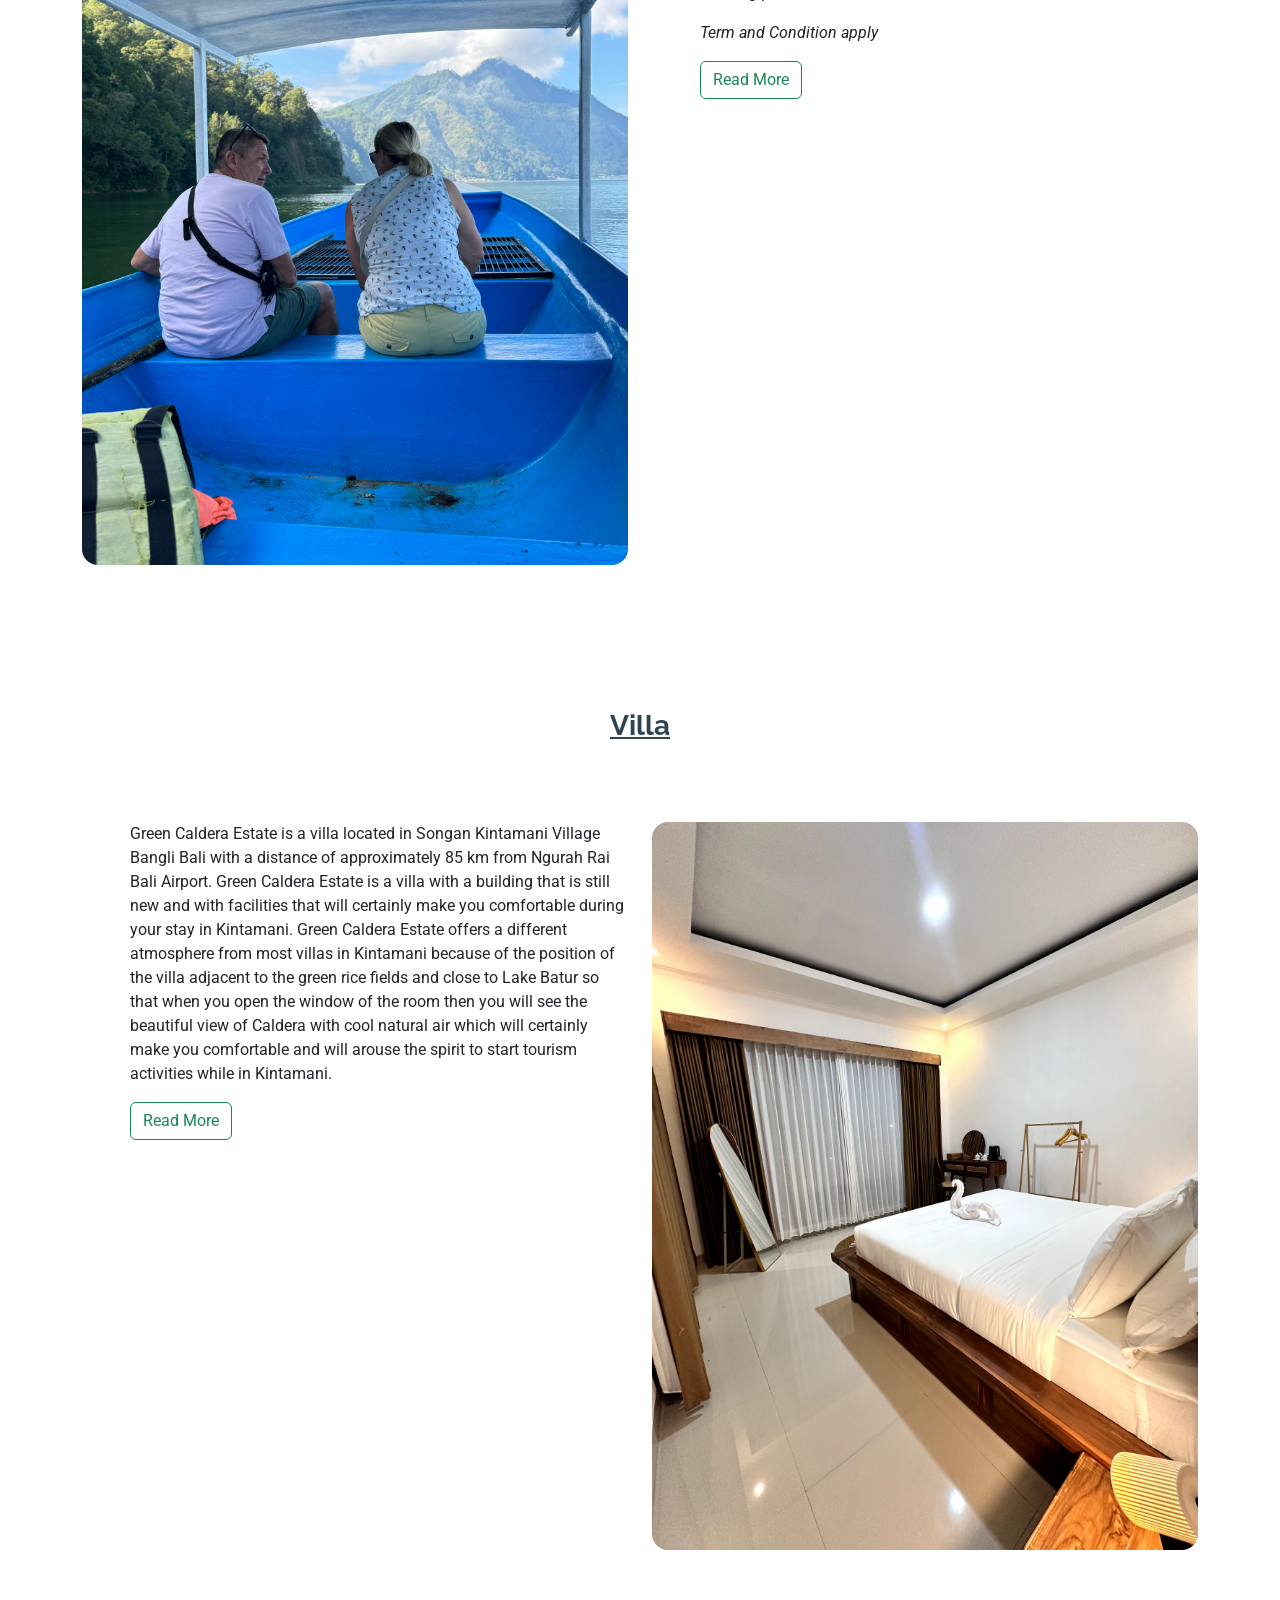
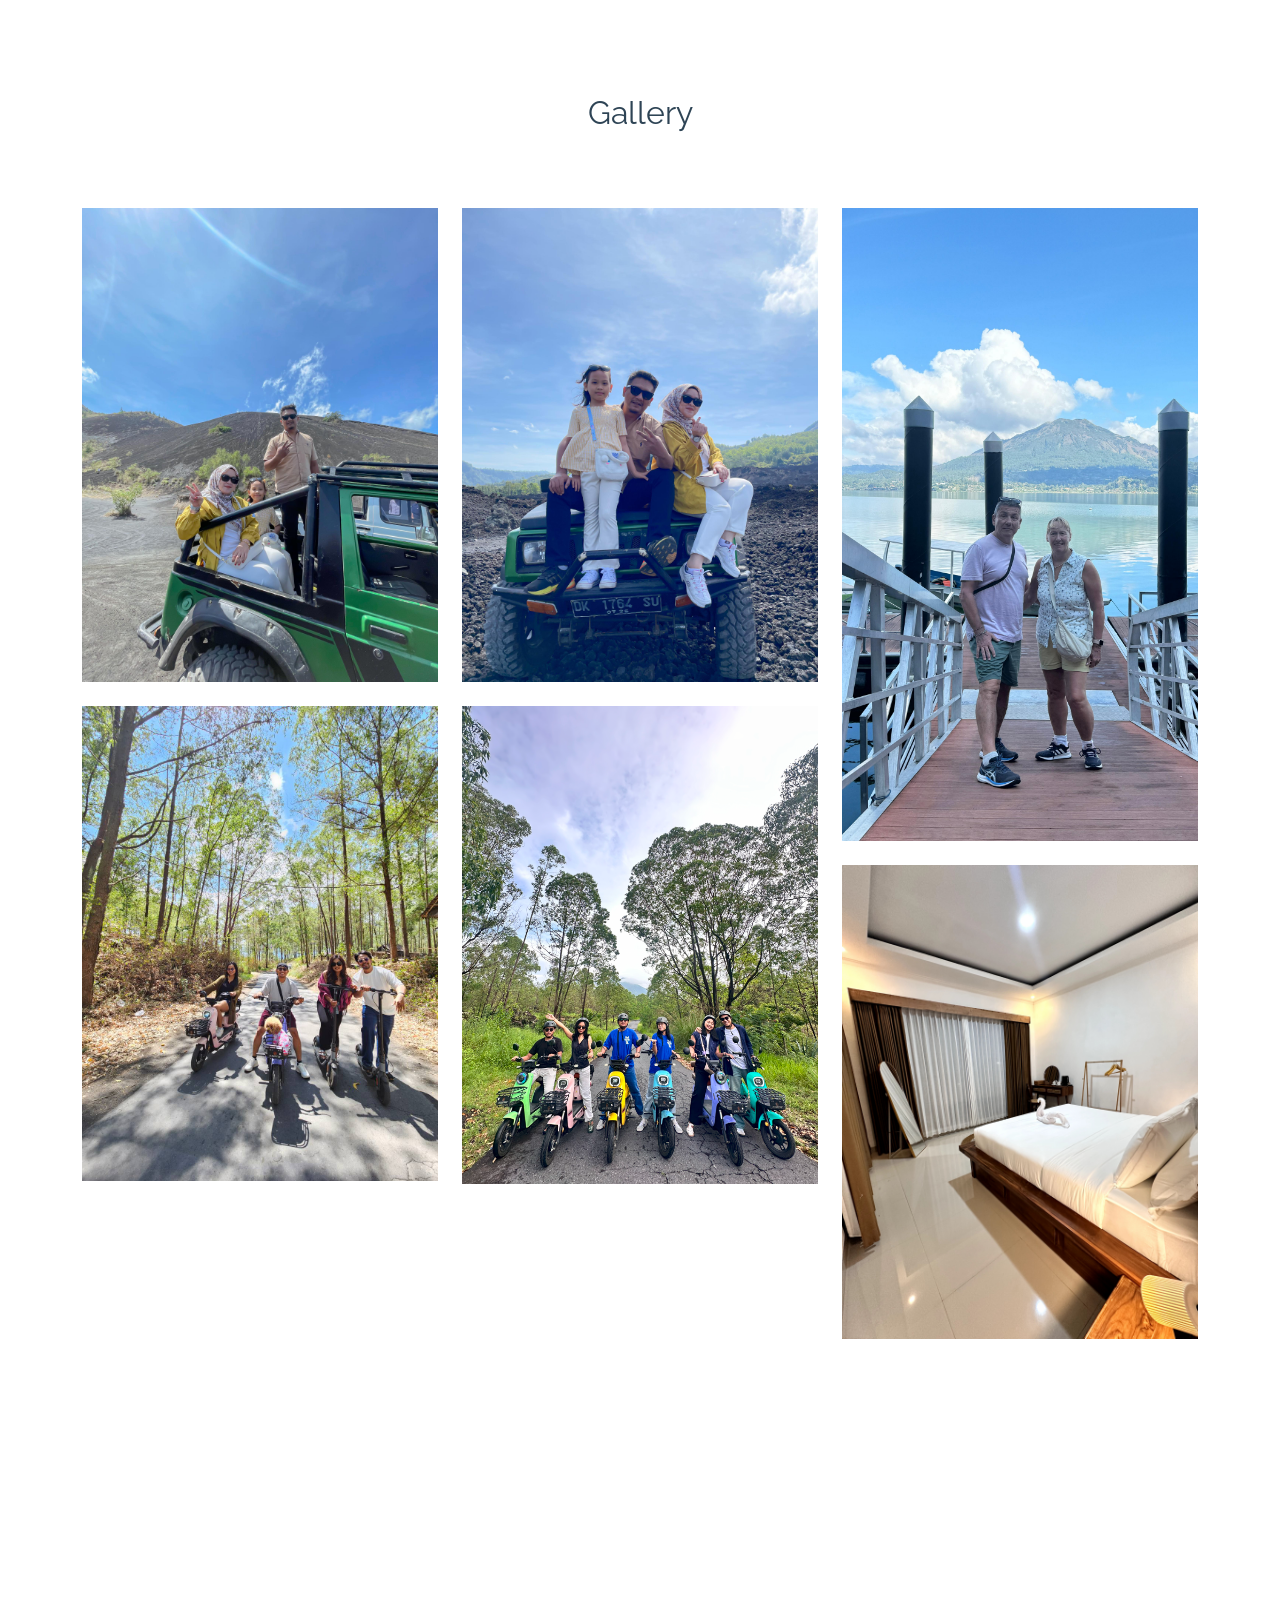
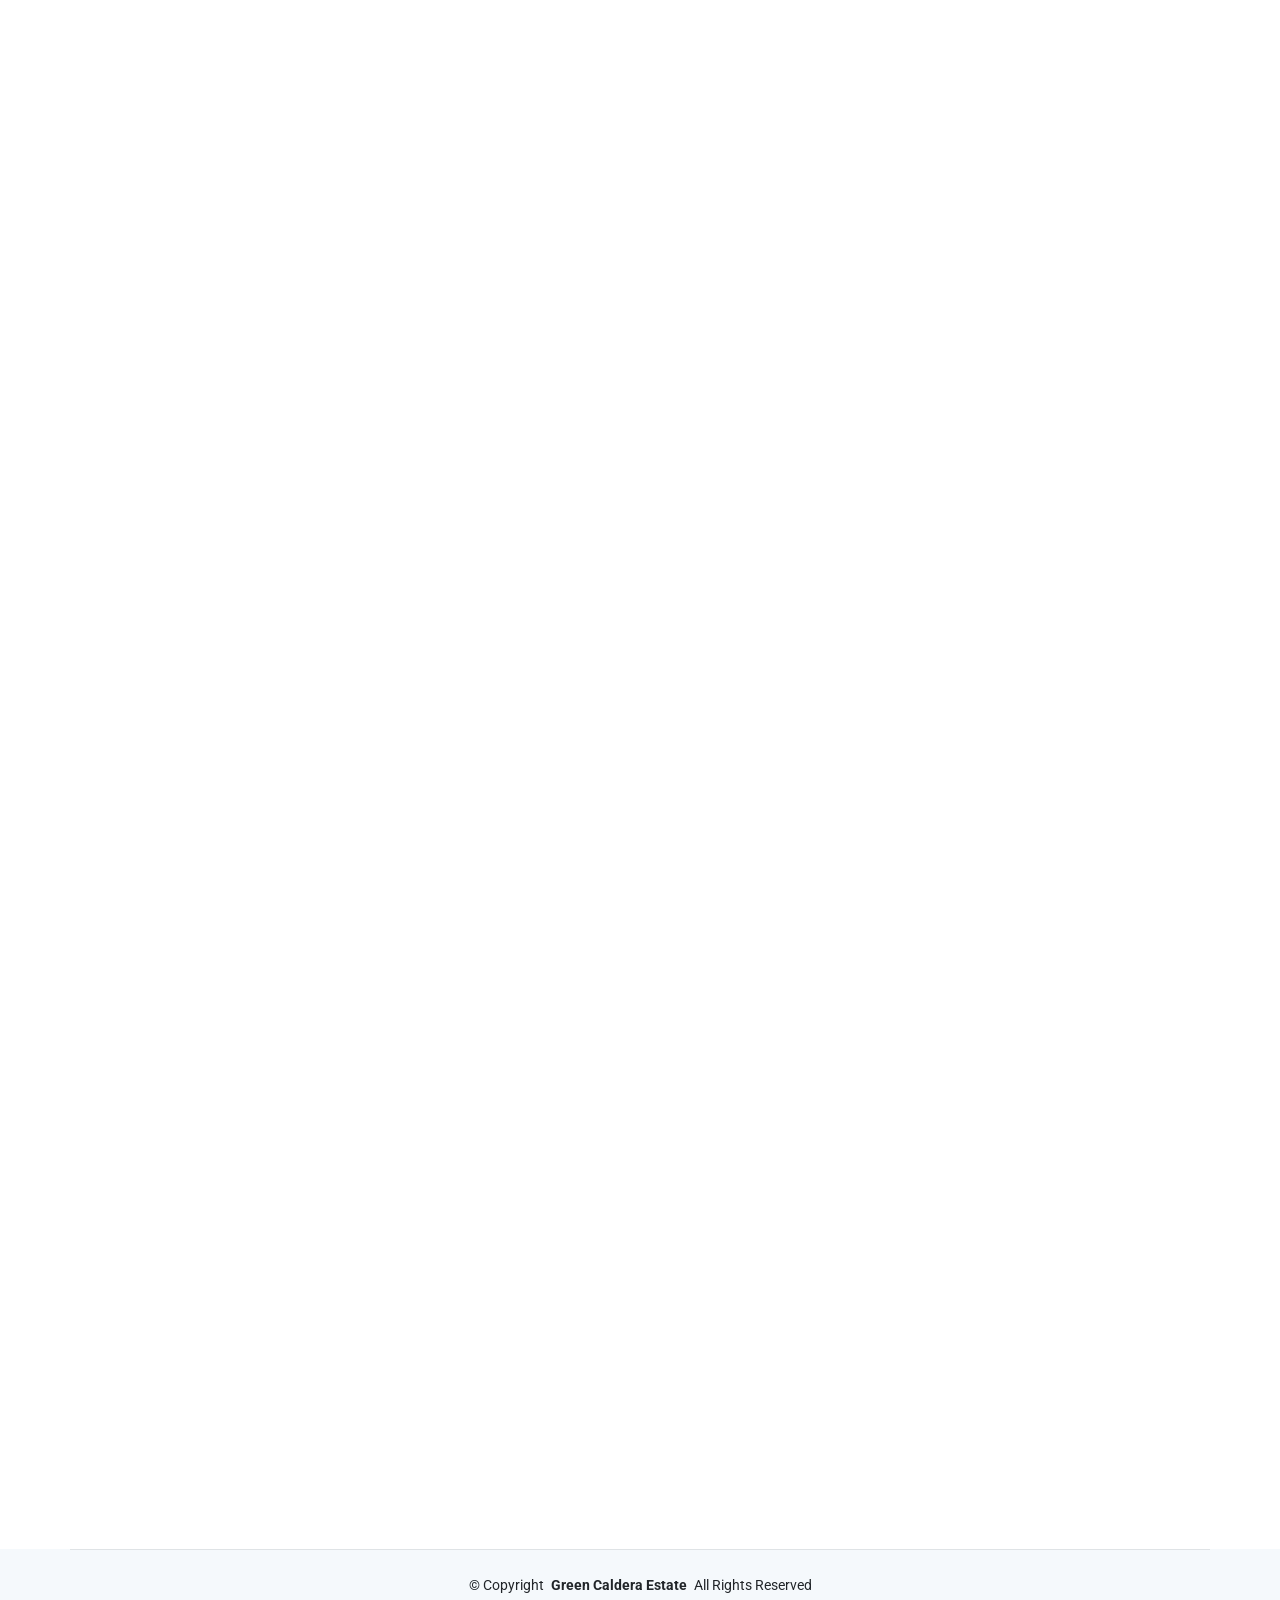
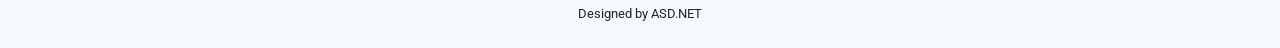
==== commit 8b42b9b2: "first commit" ====
--- a/index.html
+++ b/index.html
@@ -251,8 +251,6 @@
       <!-- Section Title -->
       <div class="container section-title" data-aos="fade-up">
         <h3><u>Villa</u></h3>
-        <p>Room, facilities, check in time —-> open soon</p>
-        <a class="btn btn-outline-success" href="villa.html">Read More</a>
       </div><!-- End Section Title -->
 
       <div class="container">
@@ -260,8 +258,11 @@
         <div class="row gy-4">
           <div class="col-lg-6" data-aos="fade-up" data-aos-delay="250">
             <div class="content ps-0 ps-lg-5">
-              
-            </div>
+              <p>Green Caldera Estate is a villa located in Songan Kintamani Village Bangli Bali with a distance of approximately 85 km from Ngurah Rai Bali Airport.
+                Green Caldera Estate is a villa with a building that is still new and with facilities that will certainly make you comfortable during your stay in Kintamani.
+                Green Caldera Estate offers a different atmosphere from most villas in Kintamani because of the position of the villa adjacent to the green rice fields and close to Lake Batur so that when you open the window of the room then you will see the beautiful view of Caldera with cool natural air which will certainly make you comfortable and will arouse the spirit to start tourism activities while in Kintamani.</p>
+                <a class="btn btn-outline-success" href="villa.html">Read More</a>
+              </div>
           </div>
           <div class="col-lg-6" data-aos="fade-up" data-aos-delay="100">
             <img src="assets/img/villa/IMG_4518.jpg" class="img-fluid rounded-4 mb-4" alt="">
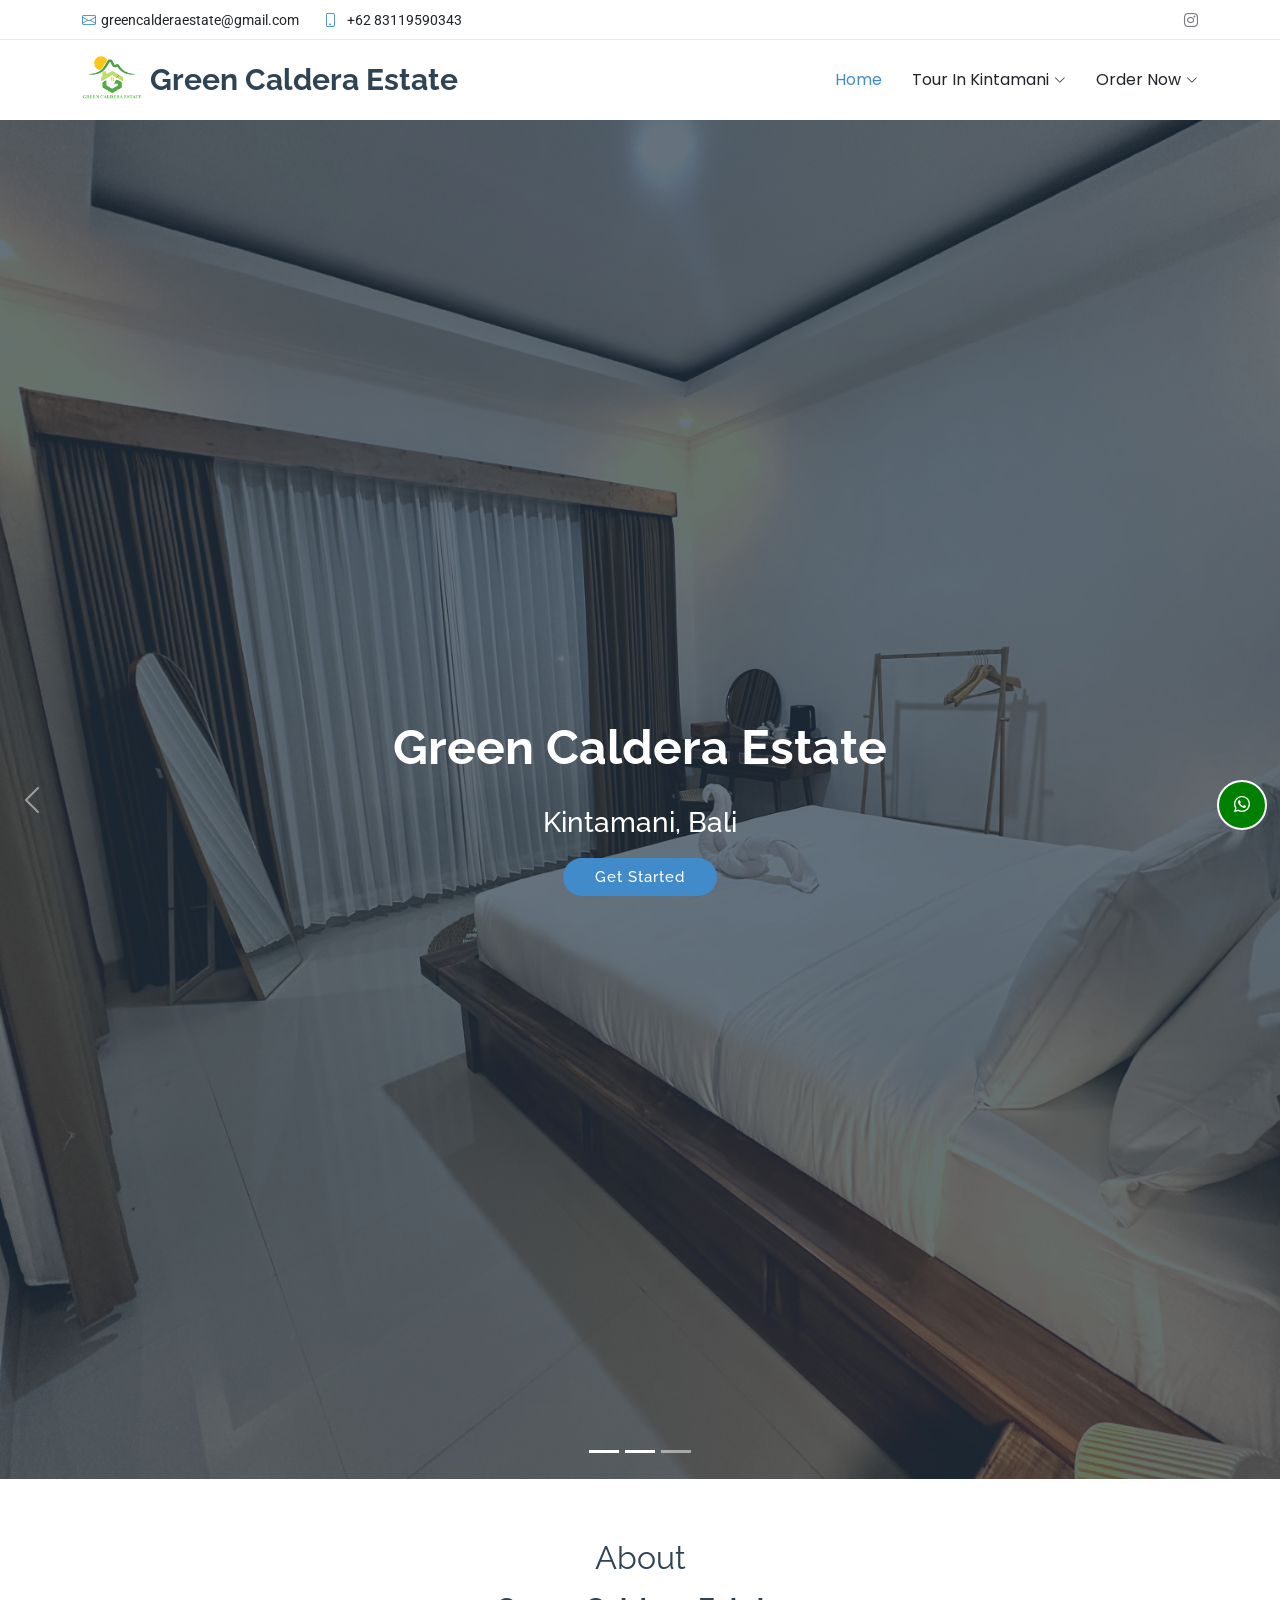
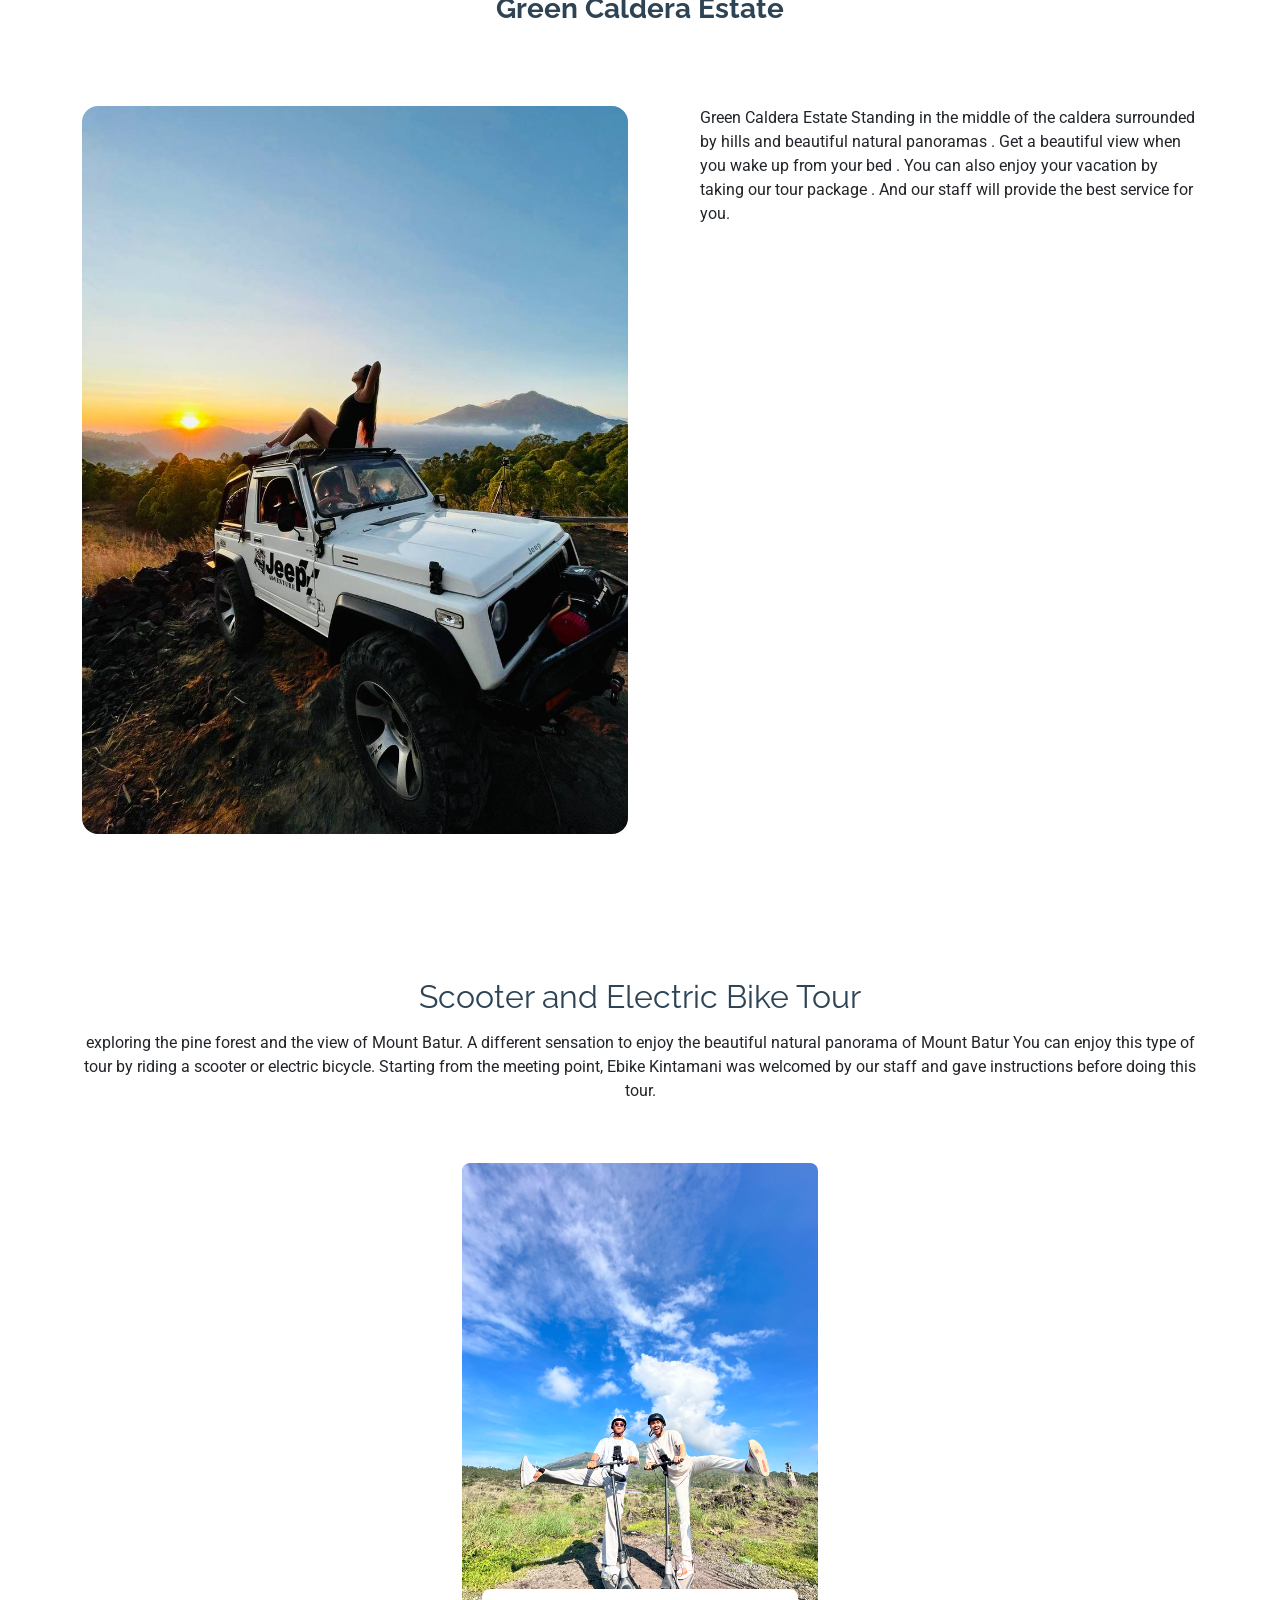
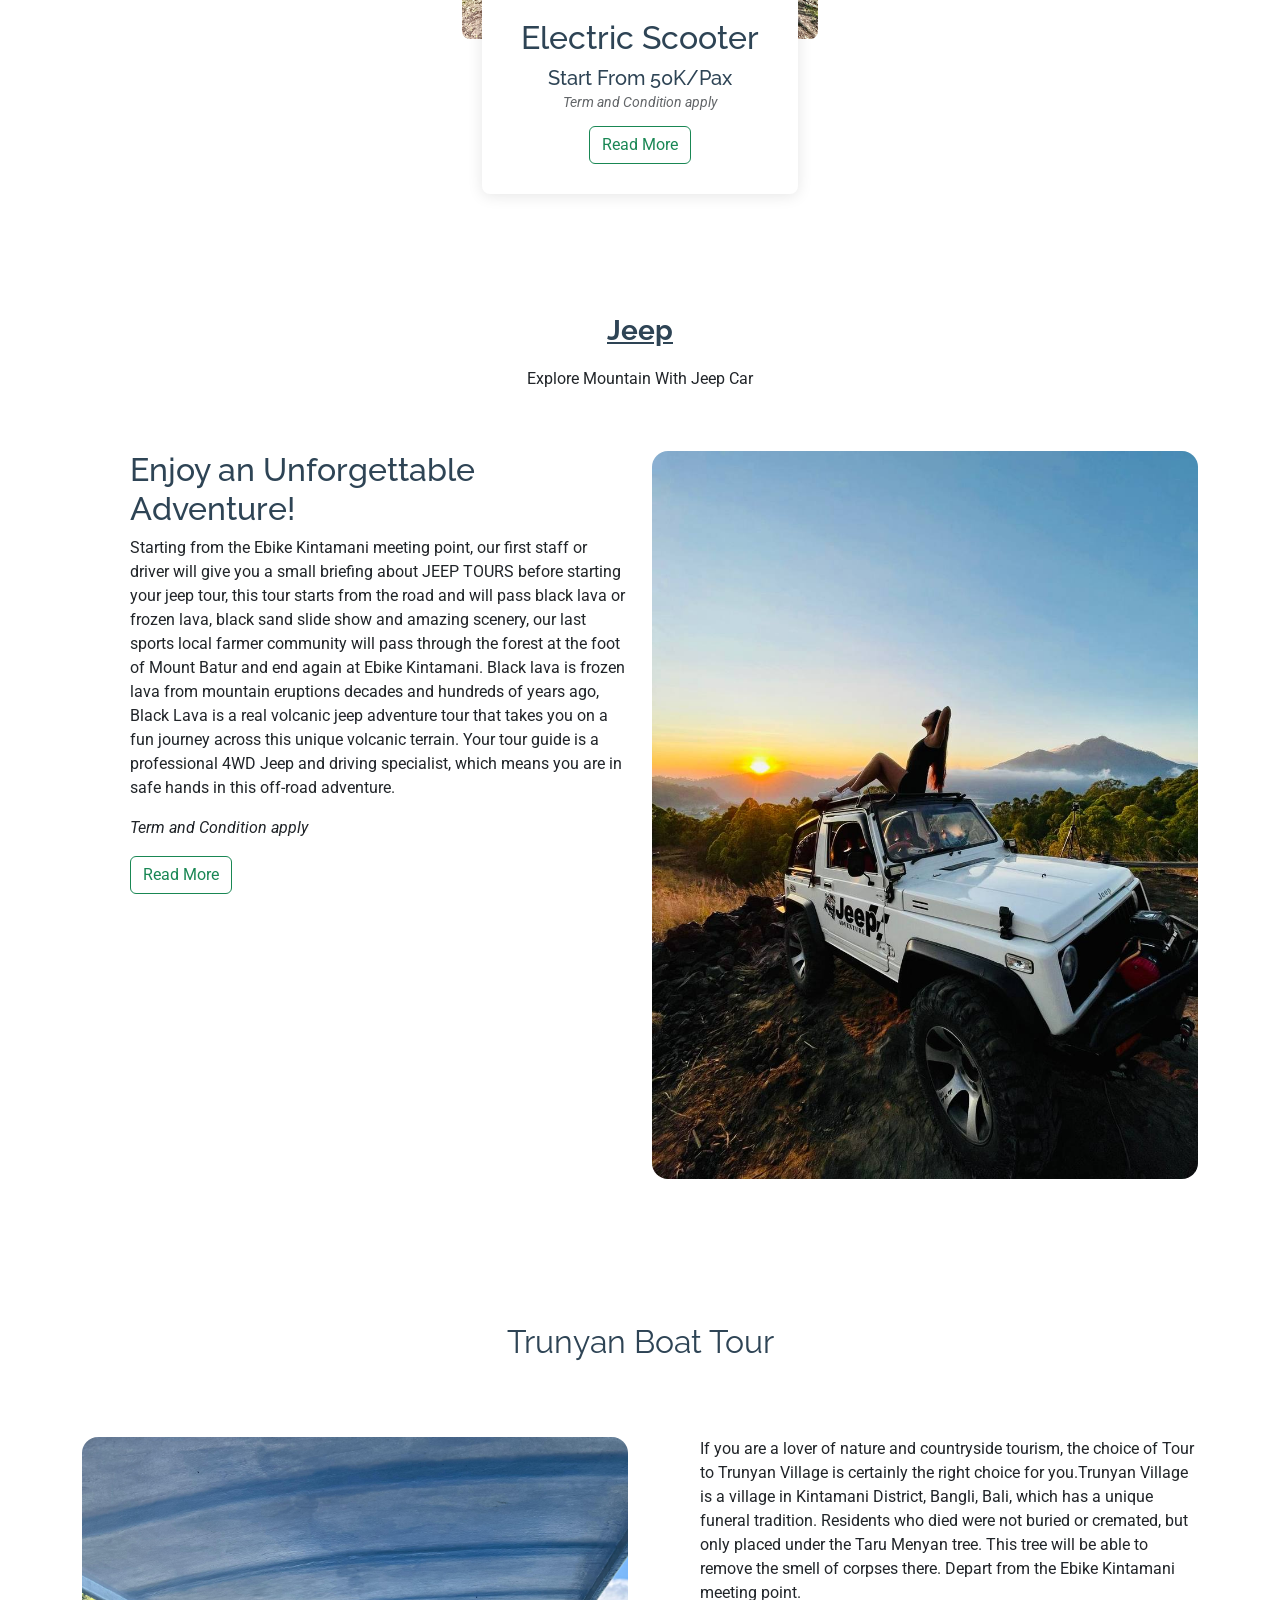
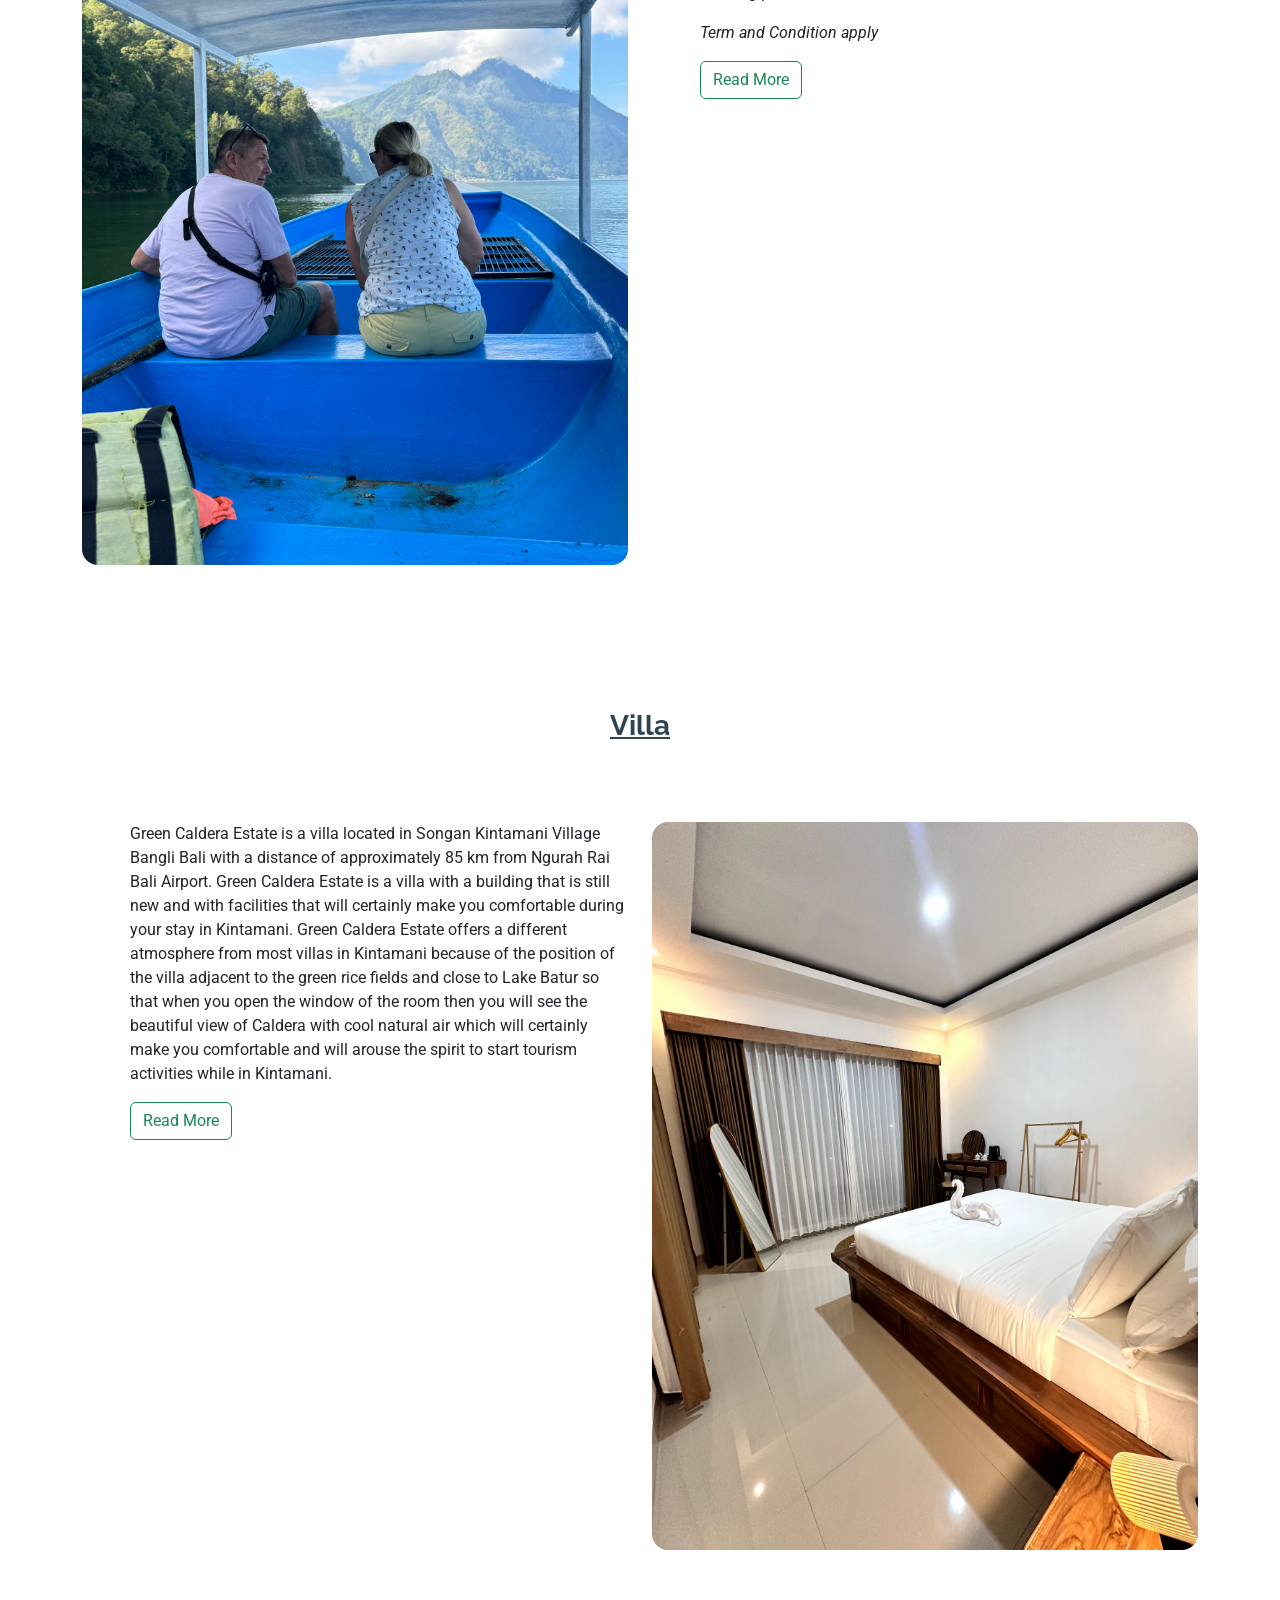
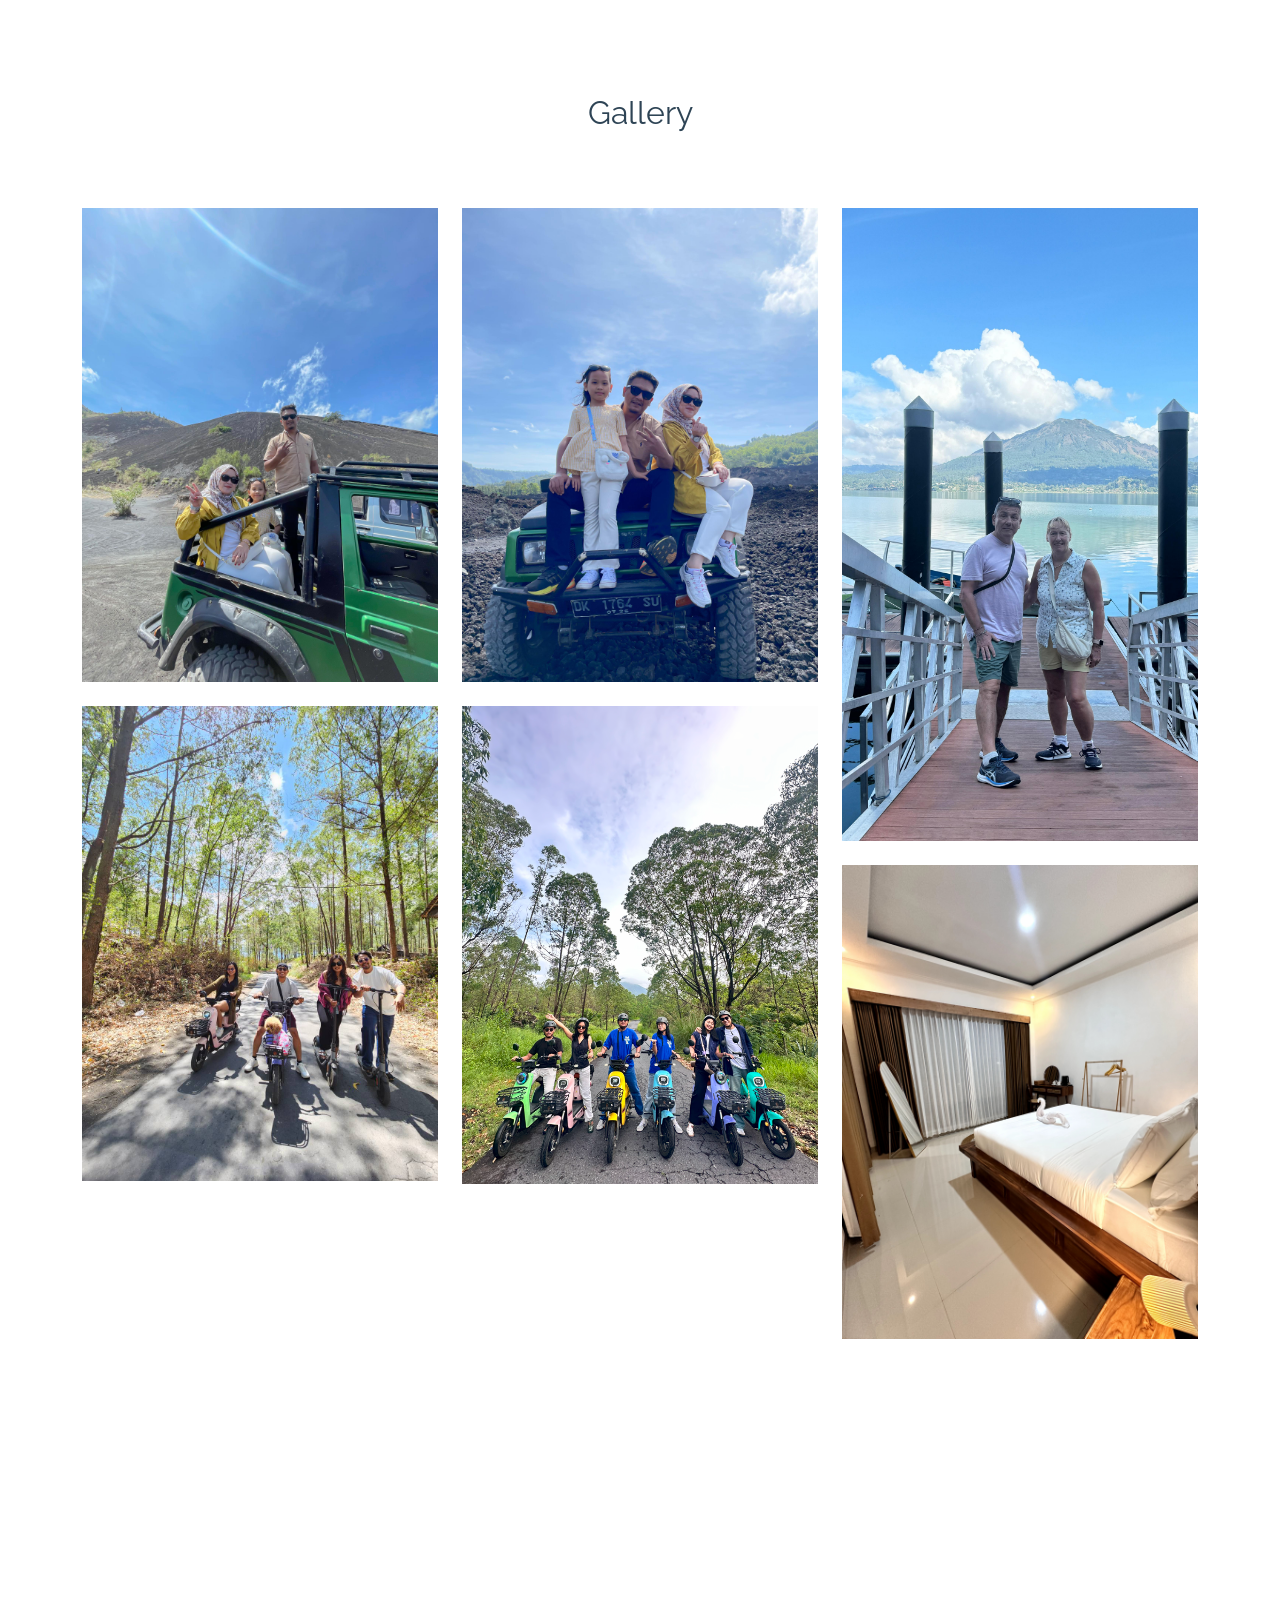
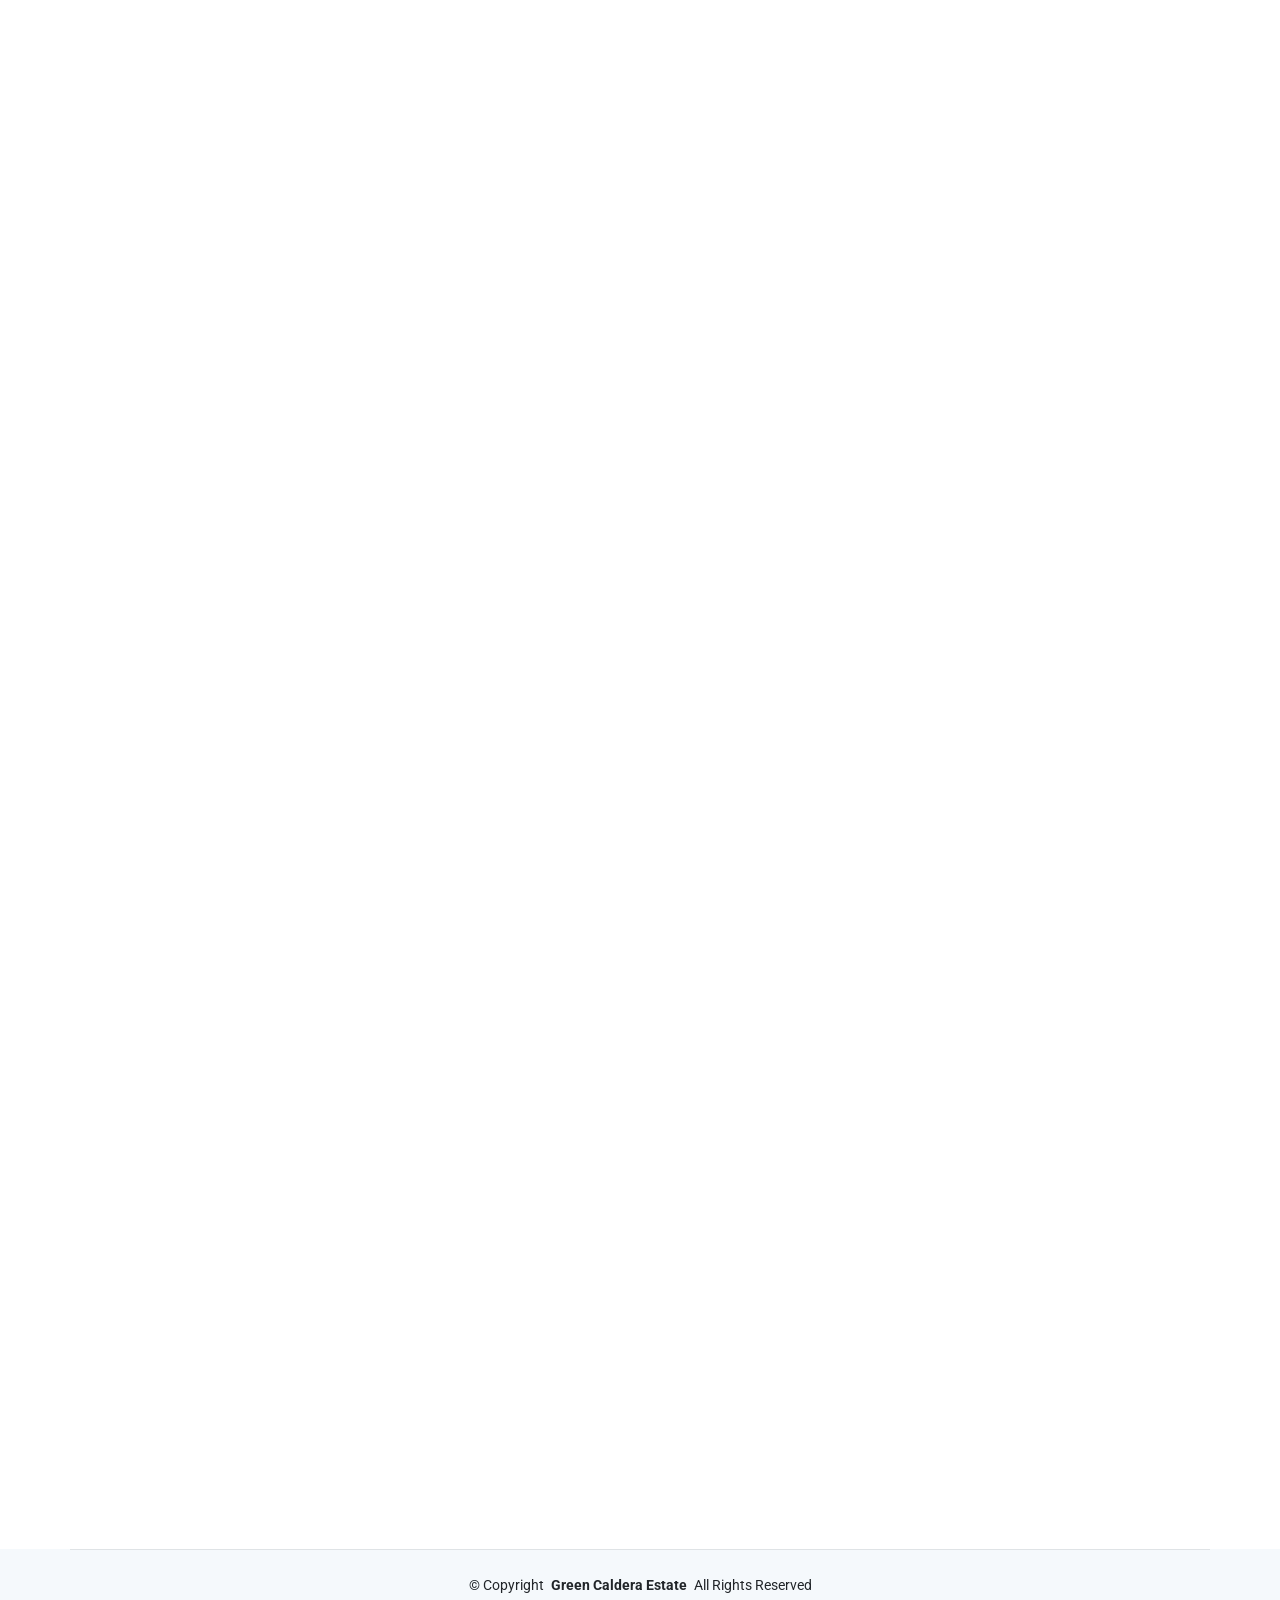
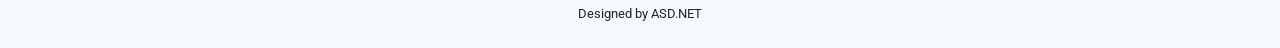
==== commit e683cd8c: "first commit" ====
--- a/index.html
+++ b/index.html
@@ -429,20 +429,6 @@
     </div>
   </footer>
 
-  <div class="modal fade" id="exampleModal" tabindex="-1" role="dialog" aria-labelledby="exampleModalLabel" aria-hidden="true">
-    <div class="modal-dialog" role="document">
-      <div class="modal-content">
-        <div class="modal-header d-flex justify-content-center">
-          <h5 class="modal-title" id="exampleModalLabel">Villa Open Now</h5>
-          </button>
-        </div>
-        <div class="modal-body">
-          <img src="assets/img/villa/IMG_4518.jpg" alt="" class="img-fluid">
-        </div>
-      </div>
-    </div>
-  </div>
-
   <!-- Scroll Top -->
   <a href="" class="scroll-top d-flex align-items-center justify-content-center"><i class="bi bi-arrow-up"></i></a>
     
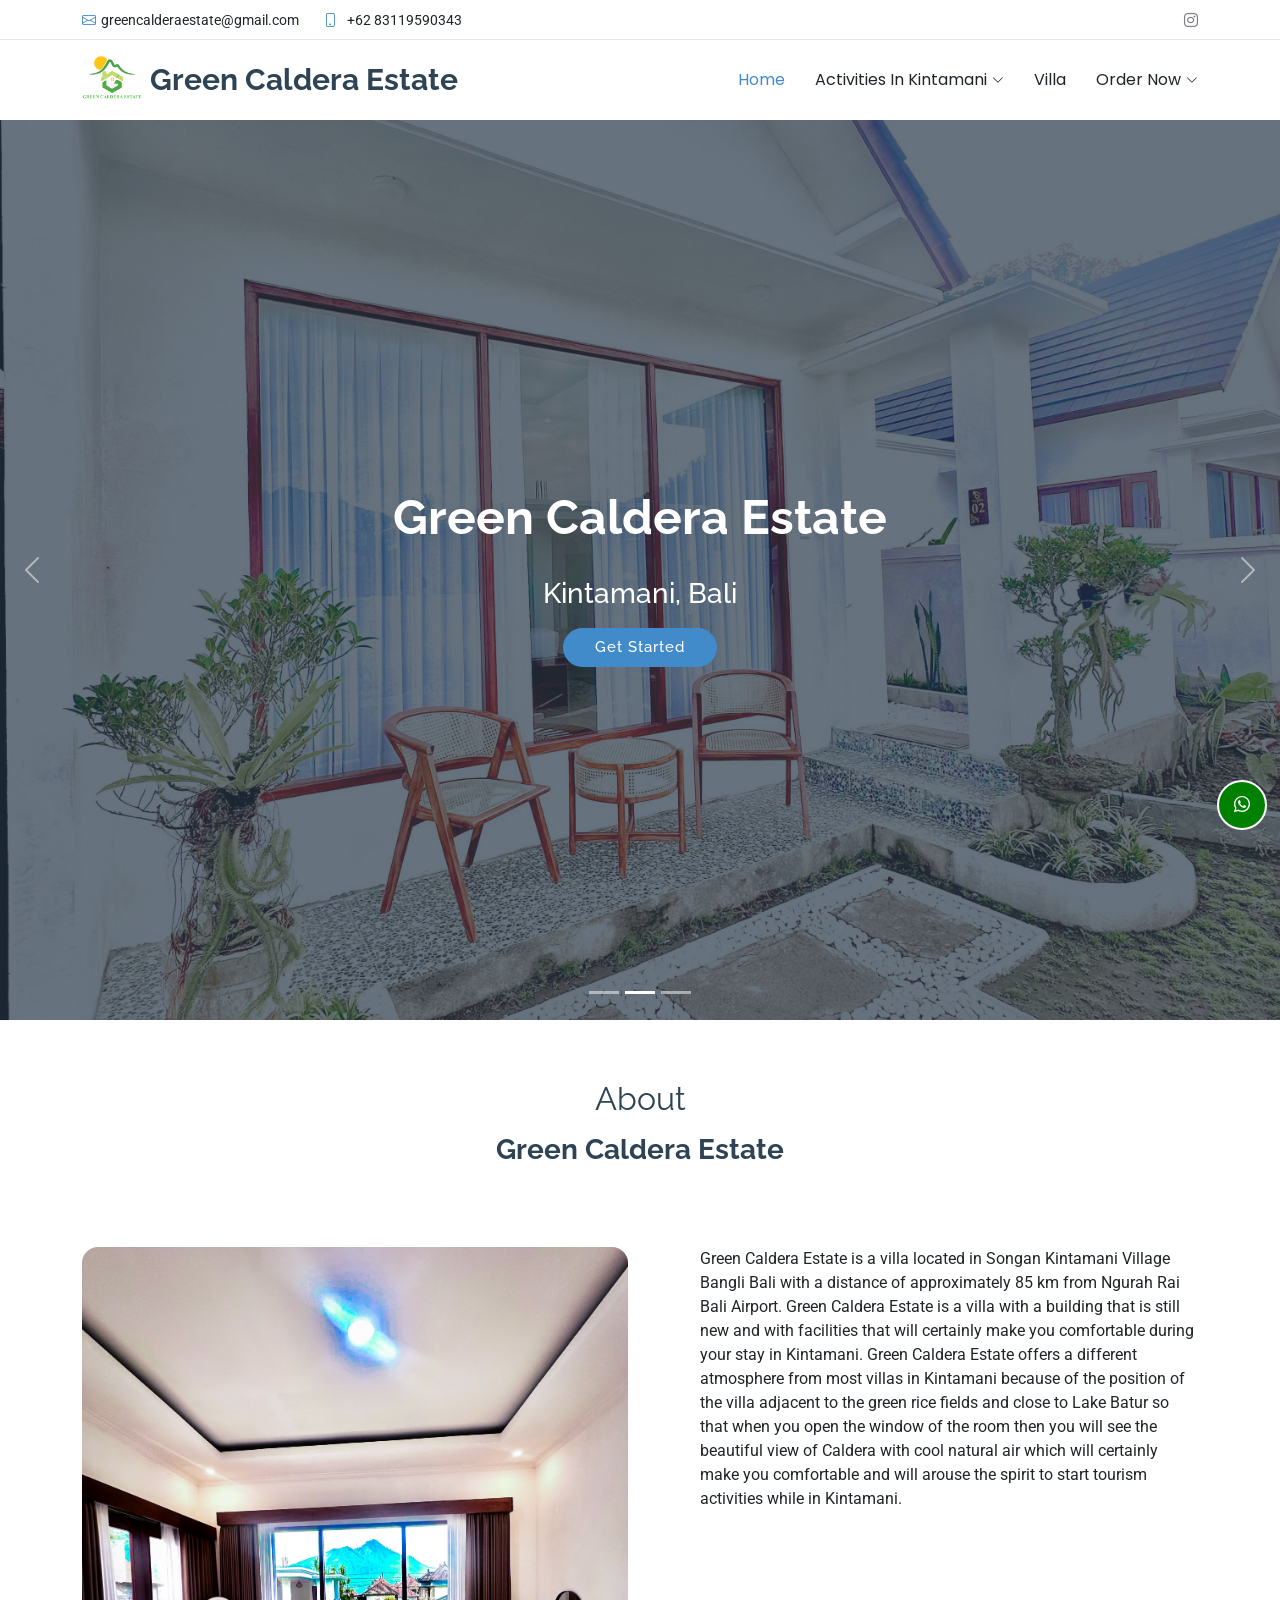
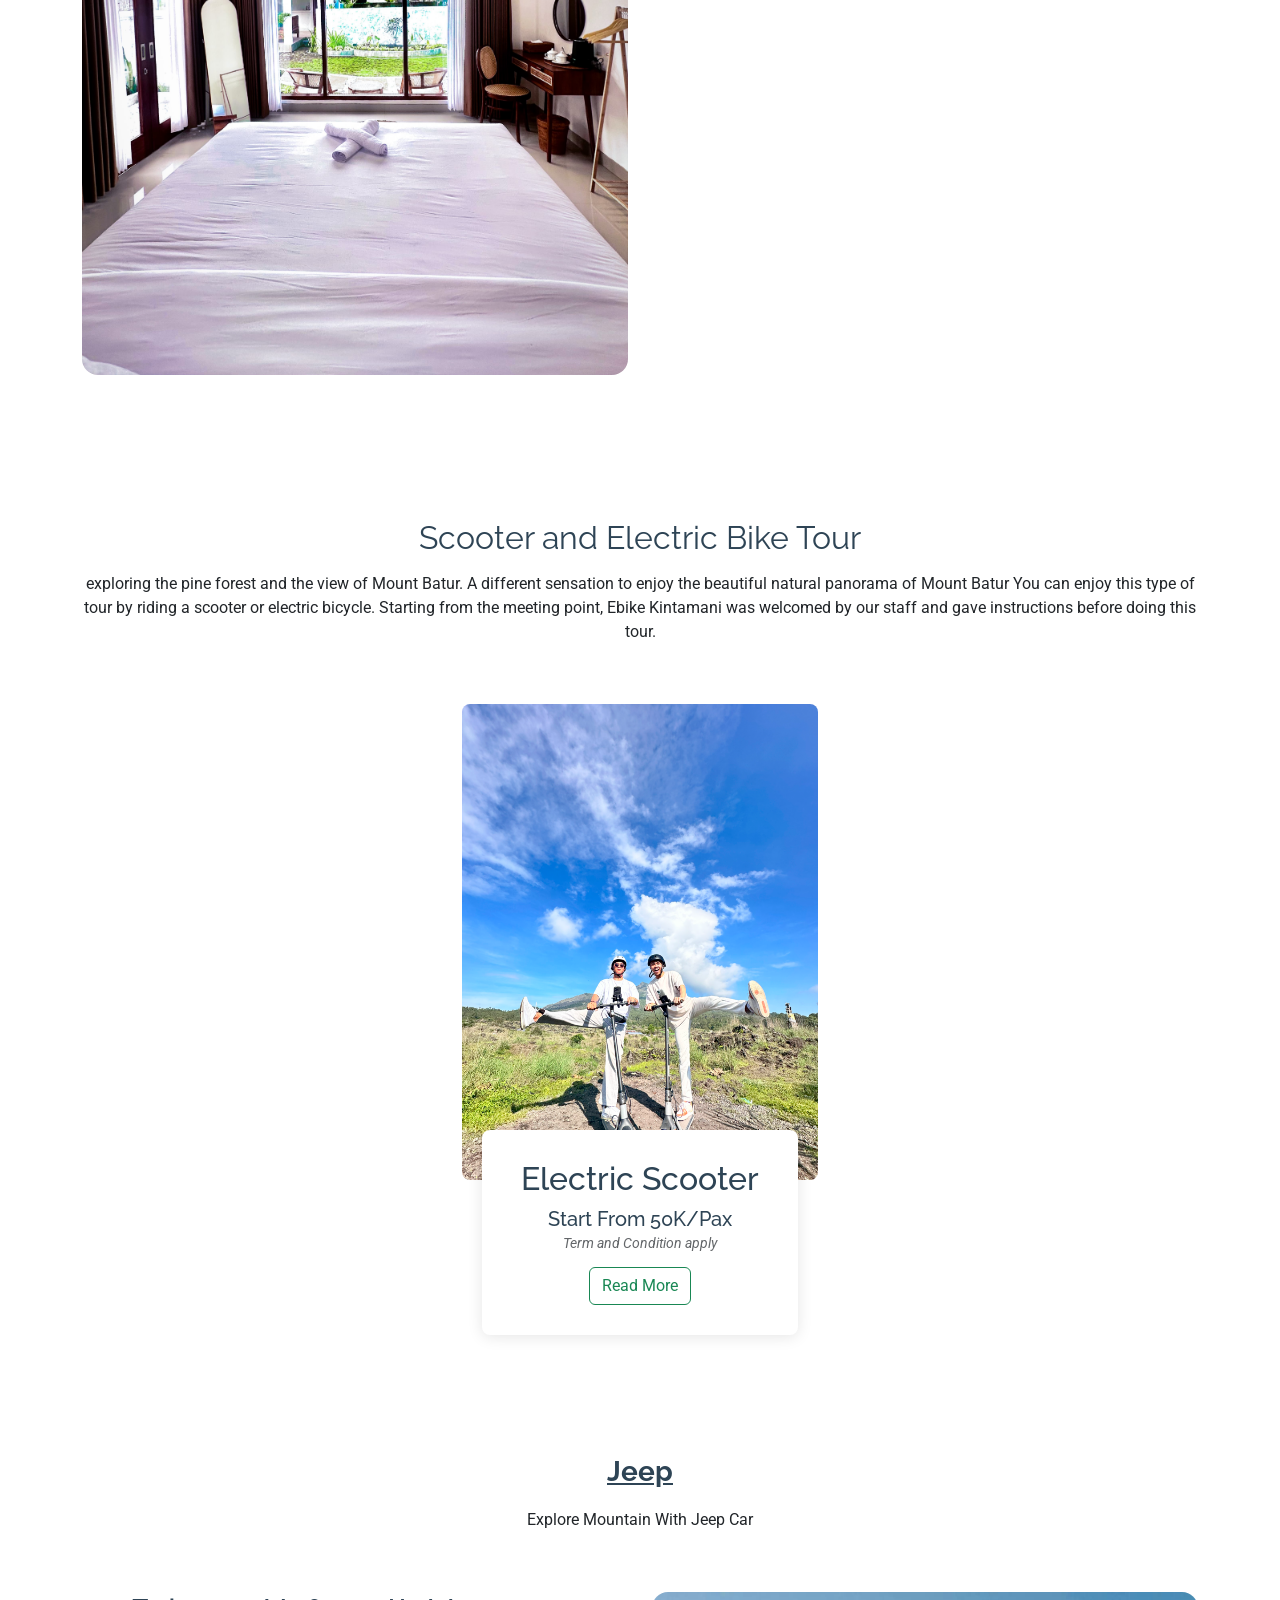
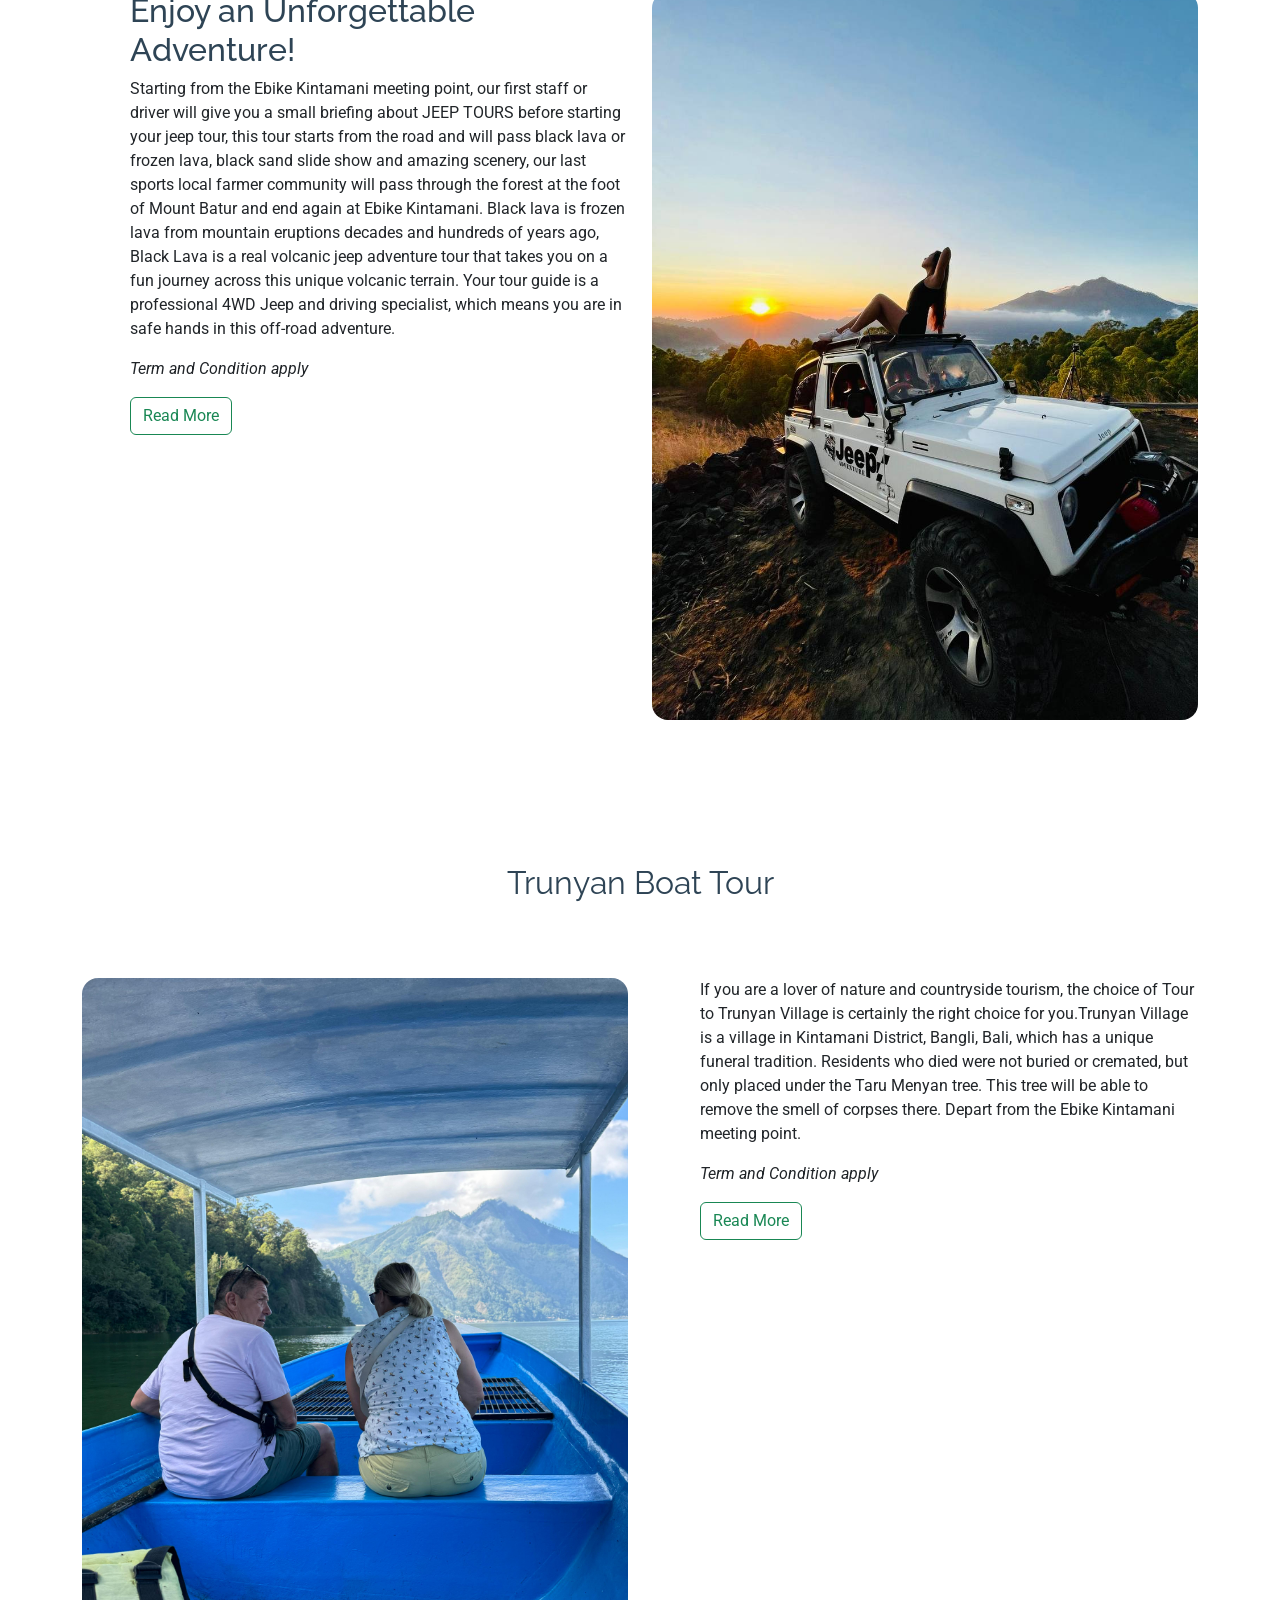
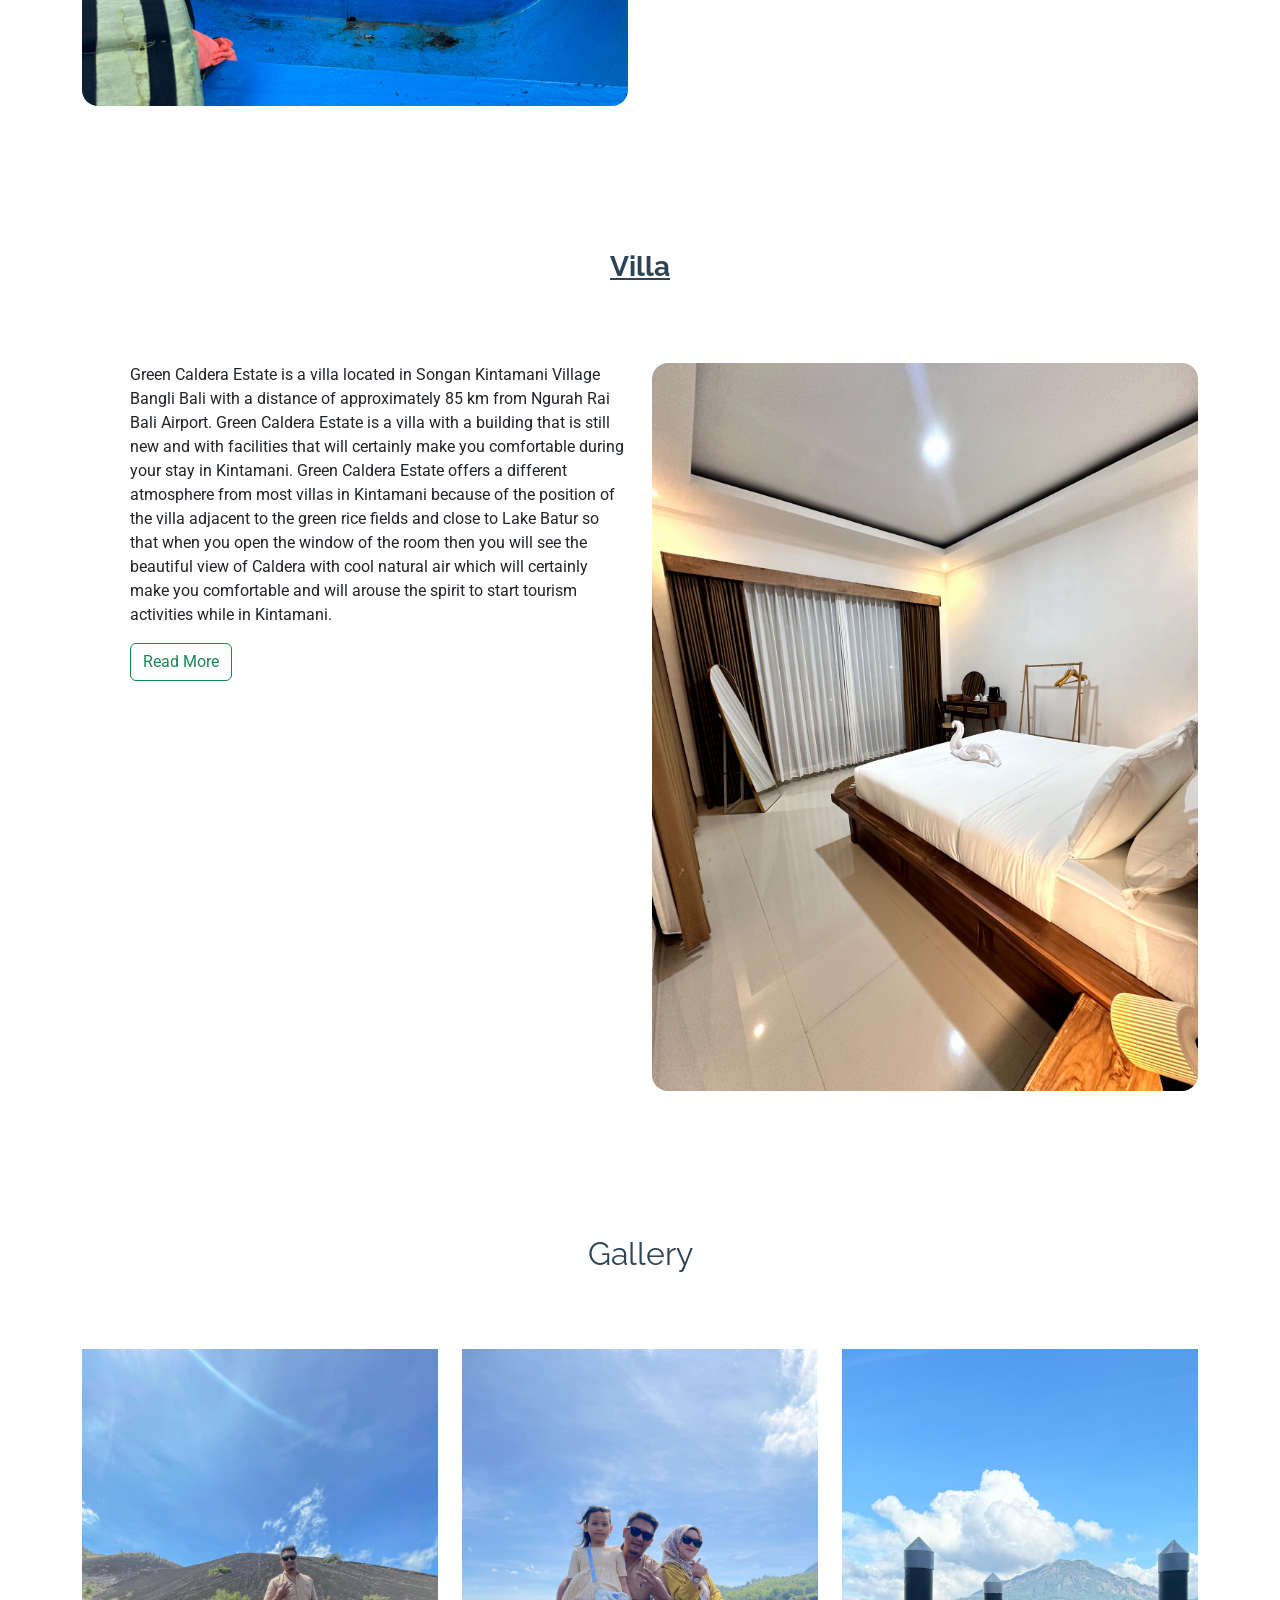
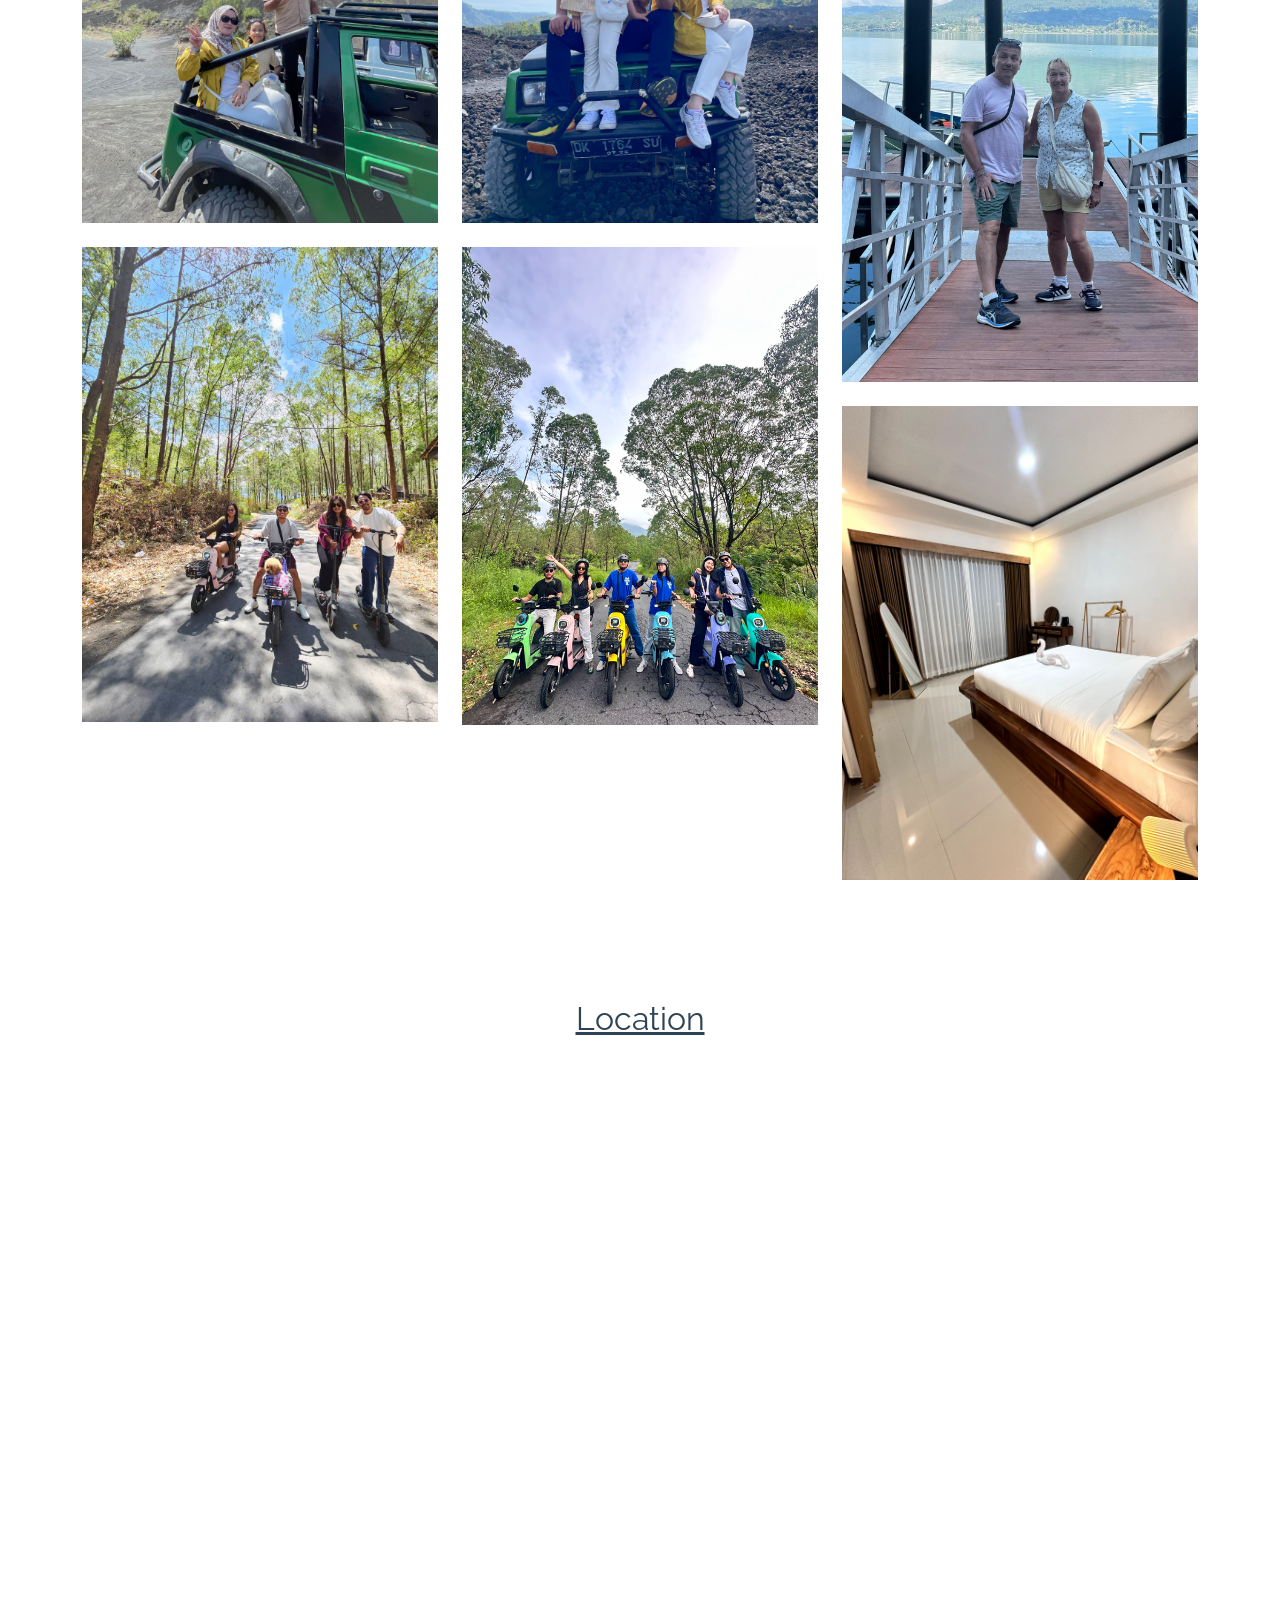
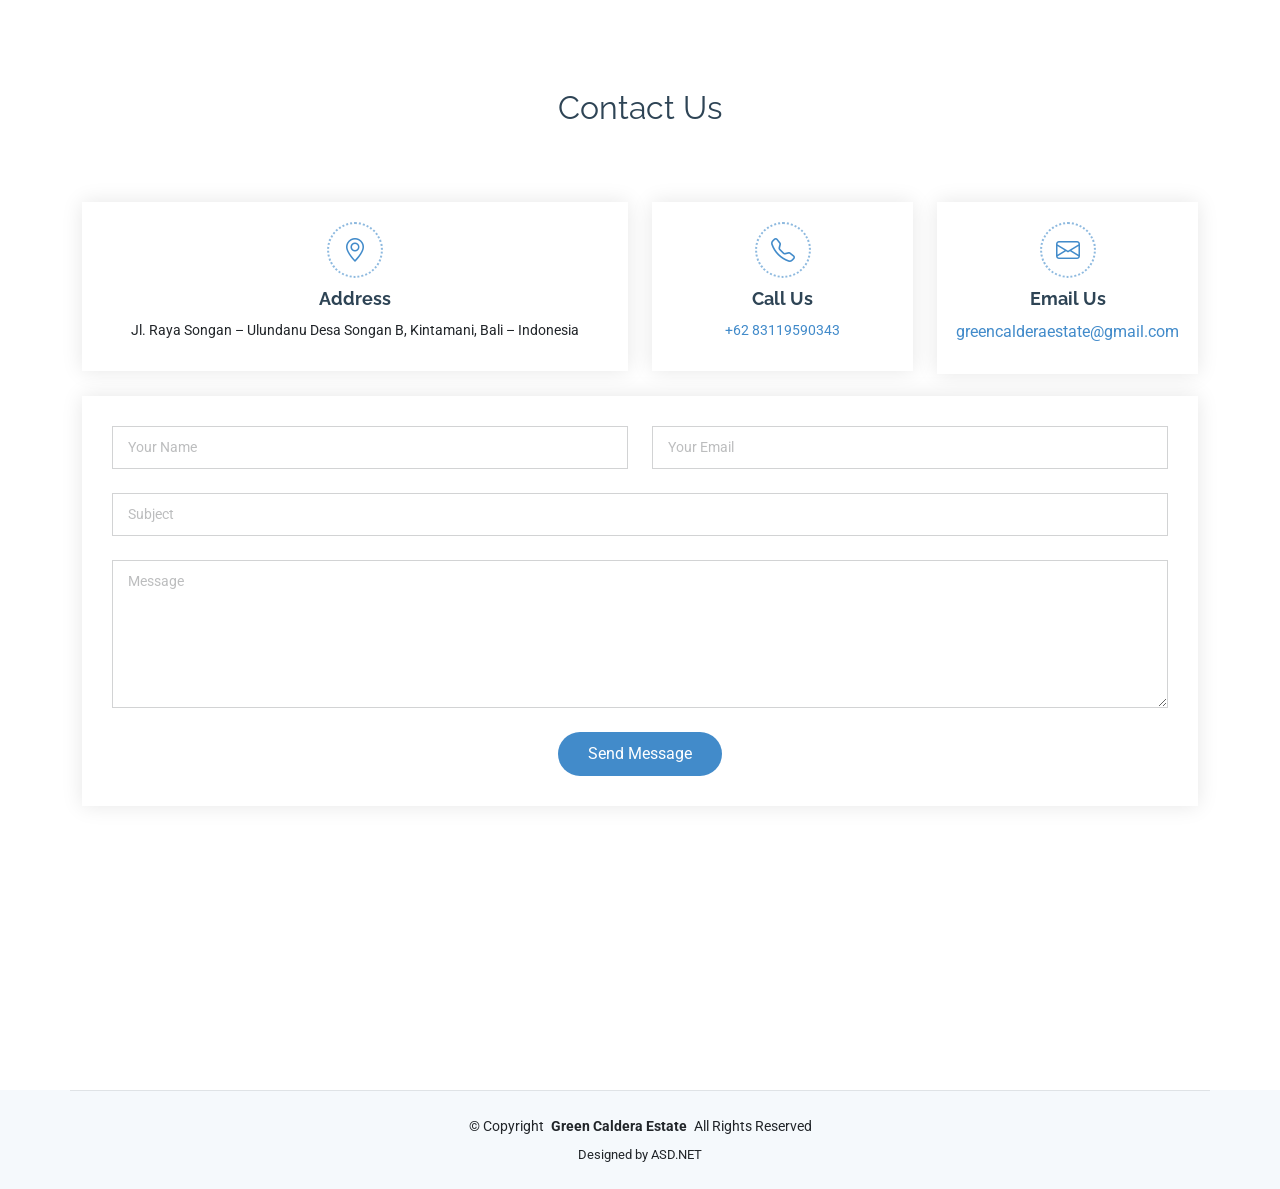
==== commit 5e8d5fc1: "first commit" ====
--- a/index.html
+++ b/index.html
@@ -56,28 +56,27 @@
         </a>
 
         <nav id="navmenu" class="navmenu">
-          <ul>
-            <li><a href="index.html" class="active">Home</a></li>
-            
-            <li class="dropdown"><a href="#"><span>Tour In Kintamani</span> <i class="bi bi-chevron-down toggle-dropdown"></i></a>
-              <ul>
-                <li><a href="scooter.html">Scooter</a></li>
-                <li><a href="jeep.html">Jeep</a></li>
-                <li><a href="boat.html">Boat</a></li>
-                <li><a href="villa.html">Villa</a></li>
-              </ul>
-            </li>
-
-            <li class="dropdown"><a href="#"><span>Order Now</span> <i class="bi bi-chevron-down toggle-dropdown"></i></a>
-              <ul>
-                <li><a href="https://wa.me//6283116063610">Scooter</a></li>
-                <li><a href="https://wa.me//6283116063610">Jeep</a></li>
-                <li><a href="https://wa.me//6283116063610">Boat</a></li>
-                <li><a href="https://wa.me//6283116063610">Villa</a></li>
-              </ul>
-            </li>
-          </ul>
-          <i class="mobile-nav-toggle d-xl-none bi bi-list"></i>
+            <ul>
+              <li><a href="index.html" class="active">Home</a></li>
+              
+              <li class="dropdown"><a href="#"><span>Activities In Kintamani</span> <i class="bi bi-chevron-down toggle-dropdown"></i></a>
+                <ul>
+                  <li><a href="scooter.html">Scooter</a></li>
+                  <li><a href="jeep.html">Jeep</a></li>
+                  <li><a href="boat.html">Boat</a></li>
+                </ul>
+              </li>
+              <li class="active"><a href="villa.html">Villa</a></li>
+              <li class="dropdown"><a href="#"><span>Order Now</span> <i class="bi bi-chevron-down toggle-dropdown"></i></a>
+                <ul>
+                  <li><a href="https://wa.me//6283119590343">Scooter</a></li>
+                  <li><a href="https://wa.me//6283119590343">Jeep</a></li>
+                  <li><a href="https://wa.me//6283119590343">Boat</a></li>
+                  <li><a href="https://wa.me//6283119590343">Villa</a></li>
+                </ul>
+              </li>
+            </ul>
+            <i class="mobile-nav-toggle d-xl-none bi bi-list"></i>
         </nav>
       </div>
     </div>
@@ -91,7 +90,7 @@
       <div id="hero-carousel" class="carousel slide carousel-fade" data-bs-ride="carousel" data-bs-interval="5000">
 
         <div class="carousel-item active">
-          <img src="assets/img/JEEP/photo_2024-10-13_12-37-33.jpg" alt="">
+          <img src="assets/img/villa/IMG-20250524-WA0049.jpg" alt="">
           <div class="carousel-container">
             <h2>Green Caldera Estate<br></h2>
             <h3>Kintamani, Bali</h3>
@@ -100,7 +99,7 @@
         </div><!-- End Carousel Item -->
 
         <div class="carousel-item">
-          <img src="assets/img/villa/IMG_4518.jpg" alt="">
+          <img src="assets/img/villa/IMG-20250524-WA0044.jpg" alt="">
           <div class="carousel-container">
             <h2>Green Caldera Estate<br></h2>
             <h3>Kintamani, Bali</h3>
@@ -109,7 +108,7 @@
         </div><!-- End Carousel Item -->
 
         <div class="carousel-item">
-          <img src="assets/img/scooter/Screenshot 2025-04-04 111613.png" alt="">
+          <img src="assets/img/villa/IMG-20250524-WA0042.jpg" alt="">
           <div class="carousel-container">
             <h2>Green Caldera Estate<br></h2>
             <h3>Kintamani, Bali</h3>
@@ -144,12 +143,16 @@
 
         <div class="row gy-4">
           <div class="col-lg-6" data-aos="fade-up" data-aos-delay="100">
-            <img src="assets/img/JEEP/photo_2024-10-13_12-37-33.jpg" class="img-fluid rounded-4 mb-4" alt="">
+            <img src="assets/img/villa/IMG-20250524-WA0048.jpg" class="img-fluid rounded-4 mb-4" alt="">
           </div>
           <div class="col-lg-6" data-aos="fade-up" data-aos-delay="250">
             <div class="content ps-0 ps-lg-5">
               <p>
-                Green Caldera Estate Standing in the middle of the caldera surrounded by hills and beautiful natural panoramas . Get a beautiful view when you wake up from your bed . You can also enjoy your vacation by taking our tour package . And our staff will provide the best service for you.
+                Green Caldera Estate is a villa located in Songan Kintamani Village Bangli Bali with a distance of approximately 85 km from Ngurah Rai Bali Airport.
+
+Green Caldera Estate is a villa with a building that is still new and with facilities that will certainly make you comfortable during your stay in Kintamani.
+
+Green Caldera Estate offers a different atmosphere from most villas in Kintamani because of the position of the villa adjacent to the green rice fields and close to Lake Batur so that when you open the window of the room then you will see the beautiful view of Caldera with cool natural air which will certainly make you comfortable and will arouse the spirit to start tourism activities while in Kintamani.
               </p>
             </div>
           </div>
--- a/assets/css/main.css
+++ b/assets/css/main.css
@@ -807,13 +807,14 @@
 /*--------------------------------------------------------------
 # Hero Section
 --------------------------------------------------------------*/
+
 .hero {
   padding: 0;
 }
 
 .hero .carousel {
   width: 100%;
-  min-height: 151vh;
+  min-height: 100vh ;
   padding: 0;
   margin: 0;
   background-color: var(--background-color);
@@ -825,7 +826,7 @@
   inset: 0;
   display: block;
   width: 100%;
-  height: 100%;
+  height: 100%  ;
   object-fit: cover;
   z-index: 1;
 }
@@ -1478,7 +1479,7 @@
   width: 100%;
 }
 
-.portfolio-details .swiper-wrapper {
+.portfolio-details .--wrapper {
   height: auto;
 }
 
